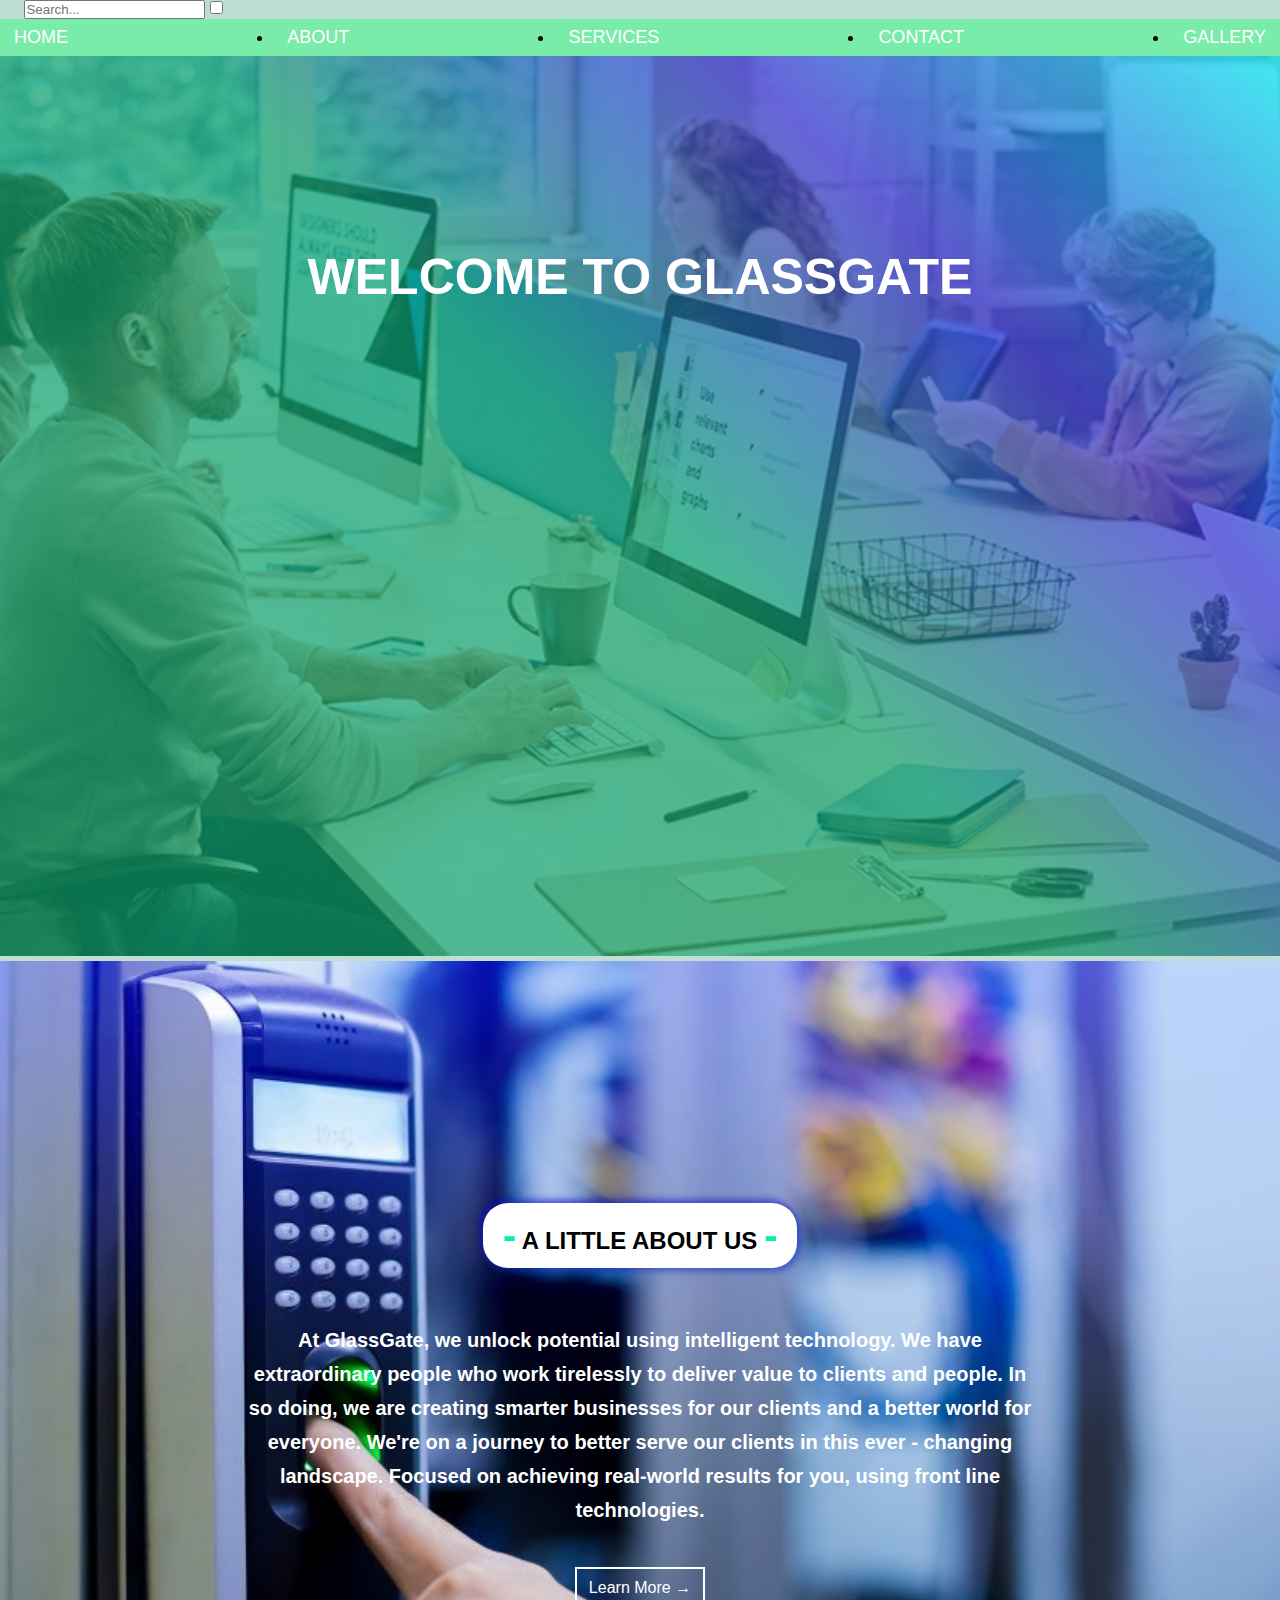
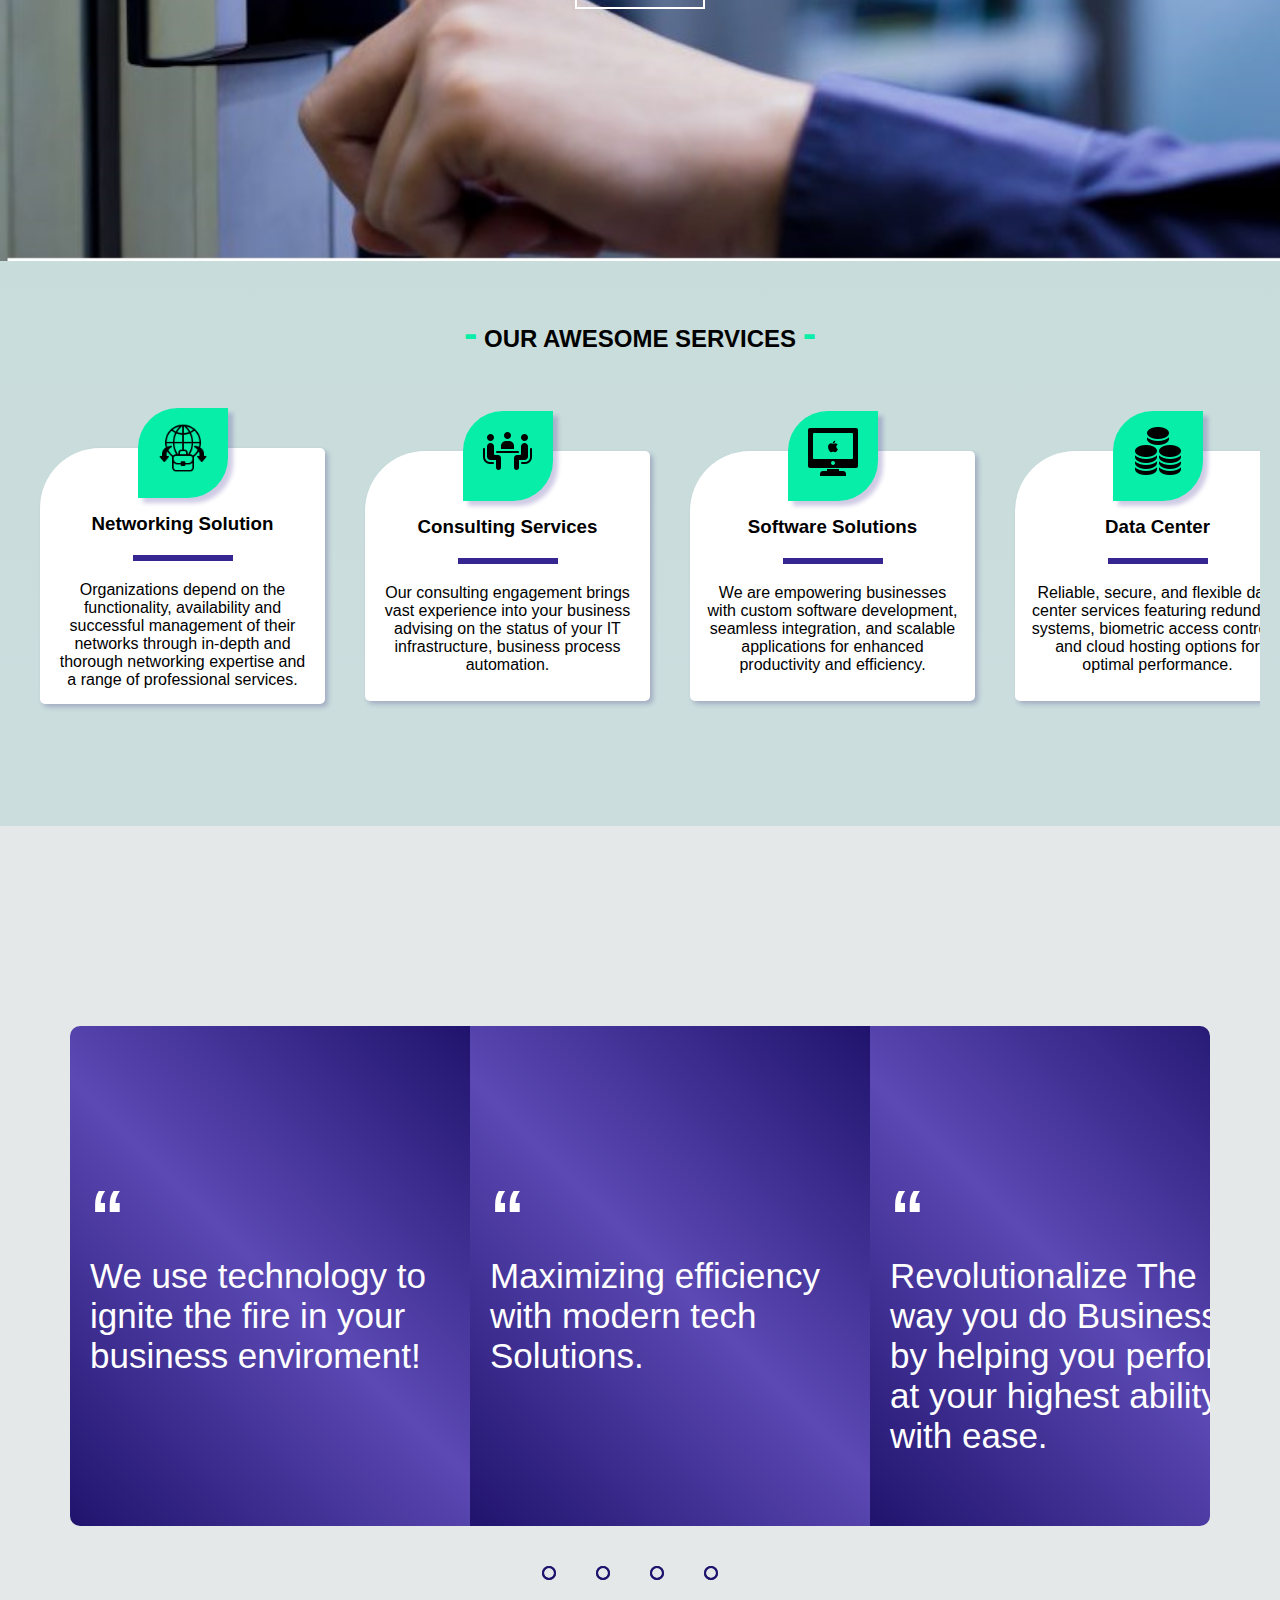
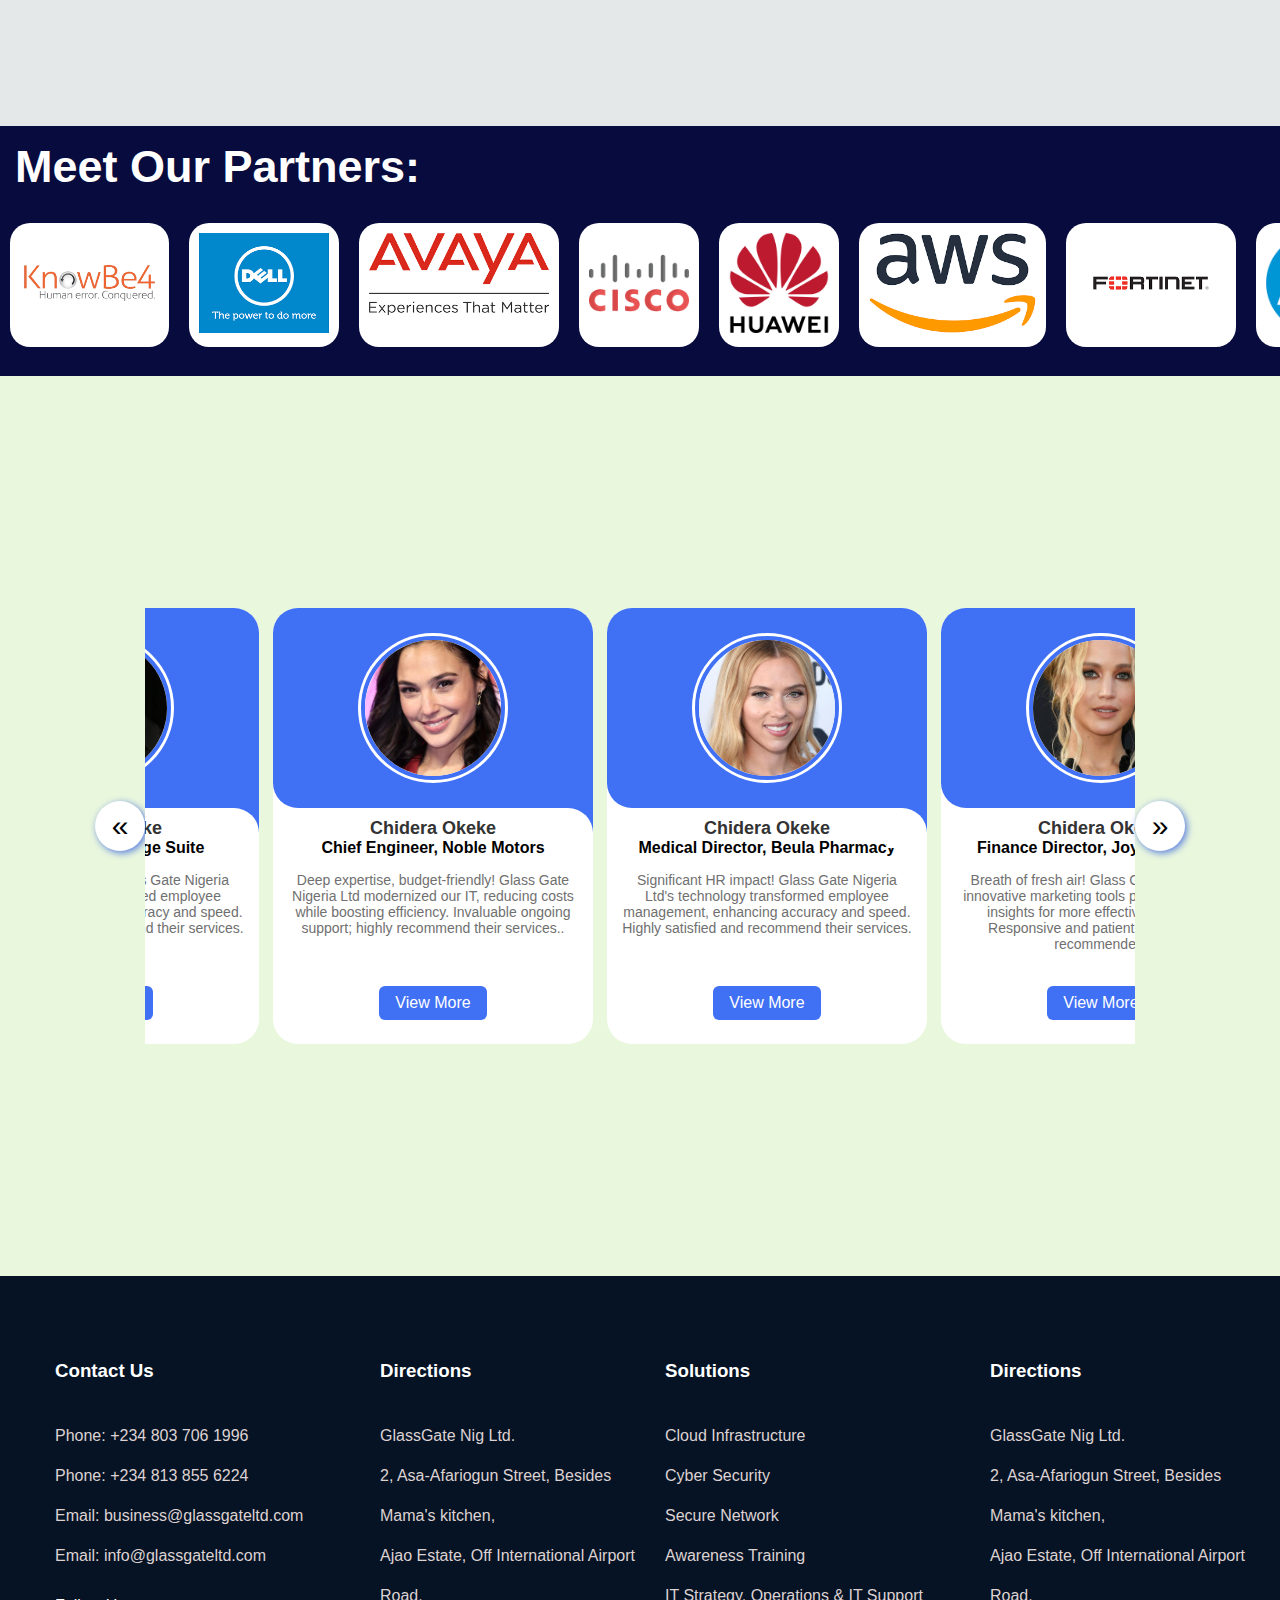
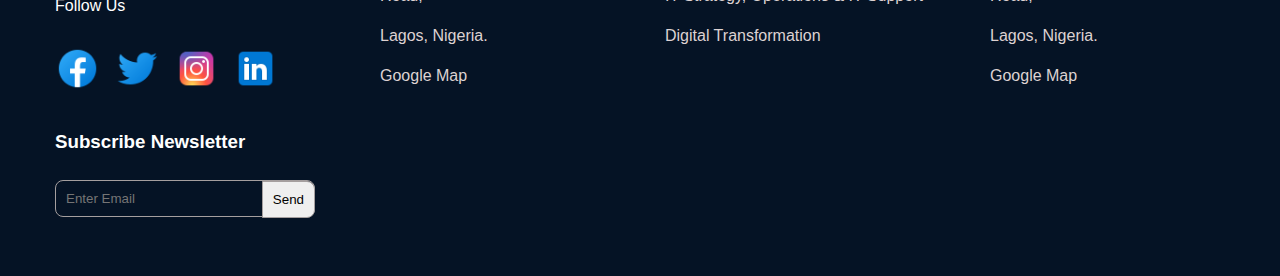
==== index.html @ 632ceea2 "Update index.html" ====
<!DOCTYPE html>
<html lang="en">
<head>
    <meta charset="UTF-8">
    <meta http-equiv="X-UA-Compatible" content="IE=edge">
    <meta name="viewport" content="width=device-width, initial-scale=1.0">
    <link rel="stylesheet" href="glassgate.css">
    <script src="glassgate.js" defer></script>
    <title>GlassGateGH</title>
</head>
<body>
  <header>
    <nav class="top-nav">
              
      <img class="logo" src="images/Glass Gate Logo 3.png" alt="">        
      <input type="text" placeholder="Search..." class="search-box" name="Search">
      
      <input type="checkbox" id="menu-toggle">
      <label for="menu-toggle" class="menu-button-container">
        <div class="menu-button"></div>
      </label>
      <ul class="menu">
        <li class="link"><a href="#">HOME</a></li>
        <li class="link"><a href="#">ABOUT</a></li>
        <li class="link" class="nav-services">
          <a href="#">SERVICES</a>

          <ul class="dropdown">
            <li><a href="#">Data Center</a></li>
            <li><a href="#">Network Solution</a></li>
            <li><a href="#">Collaboration</a></li>
            <li><a href="#">Consulting Services</a></li>
            <li><a href="#">Professional Services</a></li>
            <li><a href="#">Software Solutions</a></li>
            <li><a href="#">Storage and Backups</a></li>
            <li><a href="#">Solar Energy</a></li>
            <li><a href="#">Surveillance Systems</a></li>
            <li><a href="#">Endpoints and Alternatives</a></li>
          </ul>

        </li>
        <li class="link"><a href="#">CONTACT</a></li>
        <li class="link"><a href="#">GALLERY</a></li>
      </ul>

    </nav>
  </header>
    <div class="container">
        <h1>WELCOME TO GLASSGATE</h1>
    </div>


    <!-- SECTION 2 -->

   <div class ="sect-2">
        <h2> <span class="hyphen">-</span> A LITTLE ABOUT US <span class="hyphen">-</span></h2>
        <h4 class="about-us">
            <div class="about-us-div">
                At GlassGate, we unlock potential using intelligent technology.
                We have extraordinary people who work tirelessly to deliver value to clients
                and people. In so doing, we are creating smarter businesses for our clients and a better world
                for everyone. We're on a journey to better serve our clients in this ever
                - changing landscape. Focused on achieving real-world results for you, using front line technologies.
            </div>
        </h4>

        <div class="learn-more">
            <a href="#">Learn More <span class="arrow">&#8594</span></a>
        </div>
    </div>
    
    <!-- SECTION 3 -->

    <div class="services">

            
        <h2><span class="hyphen">-</span> OUR AWESOME SERVICES <span class="hyphen">-</span></h2>

        <div class="services-container">

            <div class="services-list list1">
                
            <div class="icon-content">
                <img src="world-icon.png" class="icons">
            </div>

            <h3>Networking Solution</h3>
            <hr>
            <p>Organizations depend on the functionality, availability and successful 
                management of their networks through in-depth and thorough networking 
                expertise and a range of professional services.
            </p>

        </div>

    
        <div class="services-list list2">
    
            <div class="icon-content">
                <img src="consulting icon.png" class="icons">
            </div>

            <h3>Consulting Services</h3>
            <hr>
            <p>Our consulting engagement brings vast experience into your business 
              advising on the status of your IT infrastructure, business process automation.
            </p>
    
        </div>
        
        <div class="services-list list3">
        
            <div class="icon-content">
                <img src="software icon.png" class="icons">
            </div>

            <h3>Software Solutions</h3>
            <hr>
            <p>We are empowering businesses with custom software development, seamless integration, 
                and scalable applications for enhanced productivity and efficiency.
            </p>

        </div>

        <div class="services-list list4">
            
            <div class="icon-content">
                <img src="data center icon.png" class="icons">
            </div>

            <h3>Data Center</h3>
            <hr>
            <p>Reliable, secure, and flexible data center services featuring redundant systems,
               biometric access controls, and cloud hosting options for optimal performance.
            </p>

        </div>

        <div class="services-list list5">
           
            <div class="icon-content">
                <img src="cloud icon.png" class="icons">
            </div>

            <h3>Surveillance Systems</h3>
            <hr>
            <p>We provide advanced surveillance solutions with AI-powered analytics,
               HD cameras, and mobile integration, ensuring real-time monitoring and protection for your premises.
            </p>
            

        </div>
      
          <div class="services-list list6">
            <div class="icon-content">
              <img src="suitcase.svg" class="icons">
            </div>
            <h3>Professional Services</h3>
            <hr>
            <p>Our professional services offers your business technical 
              skills to implement or support a solution at any stage of deployment, adopting
               ITIL and Cisco Lifecycle approach right from inception to post-delivery activities,
                to post implementation support services.
            </p>
          </div>
      
          <div class="services-list list7">
            <div class="icon-content">
              <img src="collaboration" class="icons">
            </div>
            <h3>Collaboration</h3>
            <hr>
            <p>We are aware of the need for organization to protect CIA (Confidentiality, 
              Integrity and Availability) of data in motion and we help organizations 
              create roadmaps and necessary controls which help to mitigate the risk that may exist.
            </p>
          </div>

        </div>

        
    </div>   


        <!-- -- Section 4 -->

        <div class="slider-area">

            <div class="slider">
                <div class="slides">

                    <input type="radio" name="radio-btn" id="radio1">
                    <input type="radio" name="radio-btn" id="radio2">
                    <input type="radio" name="radio-btn" id="radio3">
                    <input type="radio" name="radio-btn" id="radio4">


                    <div class="slide first">
                        <div class="slide-text">
                            <h1>&#8220 </h1>   
                            <p>We use technology to ignite the fire in your business enviroment!</p> 
                        </div>
                        <img src="ict1.jpg" alt="" class="sect4-img">
                    </div>
                    
                    <div class="slide">
                        <div class="slide-text">
                            <h1>&#8220</h1>
                            <p>Maximizing efficiency with modern tech Solutions.</p>
                        </div>
                        <img src="ict2.jpg" alt="" class="sect4-img">
                    </div>
                    
                    <div class="slide">
                        <div class="slide-text">
                            <h1>&#8220</h1>
                            <p>Revolutionalize The way you do Business by helping you perform at your highest ability with ease.</p> 
                        </div>
                        <img src="ict3.jpg" alt="" class="sect4-img">
                    </div>

                    <div class="slide">
                        <div class="slide-text">
                            <h1>&#8220</h1>
                            <p> Experience the tranformative power of ICT.</p>
                        </div>
                        <img src="ict4.jpg" alt="" class="sect4-img">
                    </div>


                    <div class="navigation-auto">
                        <div class="auto-btn1"></div> 
                        <div class="auto-btn2"></div>
                        <div class="auto-btn3"></div>
                        <div class="auto-btn4"></div>
                    </div>
                </div>
                <div class="navigation-manual">
                    <label for="radio1" class="manual-btn"></label>
                    <label for="radio2" class="manual-btn"></label>
                    <label for="radio3" class="manual-btn"></label>
                    <label for="radio4" class="manual-btn"></label>
                </div>
            </div>
        </div>


    
  <!-------- Partner Carousel --------->

    <div class="partner-carousel-container">
      <div class="partner-carousel-name">
        <h2>Meet Our Partners:</h2>
      </div>
      <div class="partner-carousel">
        <div class="partner-logo">
          <img src="knowbe4.png" alt="KnowBe4">
        </div> 
  
        <div class="partner-logo">
          <img src="dell.png" alt="dell">
        </div>
        
        <div class="partner-logo">
          <img src="avaya.png" alt="avaya">
        </div>
  
        <div class="partner-logo">
          <img src="cisco.png" alt="Cisco">
        </div>
  
        <div class="partner-logo">
          <img src="huawei.png" alt="huawei">
        </div>
  
        <div class="partner-logo">
          <img src="aws.png" alt="dell">
        </div>
  
        <div class="partner-logo">
          <img src="fortinet.png" alt="fortinet">
        </div>
  
        <div class="partner-logo">
          <img src="hp.png" alt="hp">
        </div>
  
        <div class="partner-logo">
          <img src="indeed.png" alt="indeed">
        </div>
  
        <div class="partner-logo">
          <img src="microsoft.png" alt="microsoft">
        </div>
  
        <div class="partner-logo">
          <img src="netapp.png" alt="netapp">
        </div>
  
        <div class="partner-logo">
          <img src="ubiquiti.png" alt="ubiquiti">
        </div>
  
        <div class="partner-logo">
          <img src="sophos.jpg" alt="sophos">
        </div>
  
        <div class="partner-logo">
          <img src="solarwind.png" alt="solarwind">
        </div>
  
        <div class="partner-logo">
          <img src="paloalto.png" alt="paloalto">
        </div>
  
        <div class="partner-logo">
          <img src="microsoft.png" alt="Cisco">
        </div>
  
  
  
        <!-- Add more logo divs for other companies -->
      </div>
  
    </div>



        <!-- section 5 -->
        <div class="testimonial">
            <button id="left" class="slide-btn">&#171</button>
            <div class="carousel">

                <div class="card">
                    <div class="image-content">
                        <span class="overlay"></span>

                        <div class="card-image">
                            <img src="card-img1.jpg" alt="" class="card-img" draggable="false">
                        </div>
                    </div>

                    <div class="card-content">
                        <h2 class="name">Chidera Okeke</h2>
                        <h4>Medical Director, Beula Pharmacy</h4>            
                        <p class="description">Significant HR impact! Glass Gate Nigeria Ltd's 
                            technology transformed employee management, 
                            enhancing accuracy and speed. Highly satisfied and recommend their services. </p>

                        <button class="button">View More</button>
                    </div>

                </div>

                <div class="card">
                    <div class="image-content">
                        <span class="overlay"></span>

                        <div class="card-image">
                            <img src="card-img2.jpg" alt="" class="card-img" draggable="false">
                        </div>
                    </div>

                    <div class="card-content">
                        <h2 class="name">Chidera Okeke</h2>
                        <h4>Finance Director, Joyce Telecom</h4>
                        <p class="description"> Breath of fresh air! Glass Gate Nigeria Ltd innovative 
                        marketing tools provided valuable insights for more effective strategies.
                        Responsive and patient team; highly recommended.</p>

                        <button class="button">View More</button>
                    </div>

                </div>

                <div class="card">
                    <div class="image-content">
                        <span class="overlay"></span>

                        <div class="card-image">
                            <img src="card-img4.jpg" alt="" class="card-img" draggable="false">
                        </div>
                    </div>

                    <div class="card-content">
                        <h2 class="name">Chidera Okeke</h2>
                        <h4>Head of IT, ERM Enterprices</h4>
                        <p class="description">"Outstanding ICT Solutions Company! They delivered a seamless,
                        efficient solution that boosted our productivity significantly.
                        Highly recommend their top-notch services.". </p>

                        <button class="button">View More</button>
                    </div>

                </div>

                <div class="card">
                    <div class="image-content">
                        <span class="overlay"></span>

                        <div class="card-image">
                            <img src="card-img5.jpg" alt="" class="card-img" draggable="false">
                        </div>
                    </div>

                    <div class="card-content">
                        <h2 class="name">Chidera Okeke</h2>
                        <h4>CEO, Orlando Estates Ltd</h4>
                        <p class="description">
                            Game-changer! Glass Gate Nigeria Ltd tailored IT solutions enhanced
                            collaboration and performance. Satisfied and gladly endorse their expert services </p>

                        <button class="button">View More</button>
                    </div>

                </div>

                <div class="card">
                    <div class="image-content">
                        <span class="overlay"></span>

                        <div class="card-image">
                            <img src="card-img3.jpg" alt="" class="card-img" draggable="false">
                        </div>
                    </div>

                    <div class="card-content">
                        <h2 class="name">Chidera Okeke</h2>
                        <h4>IT Manager, Eat 'n' Go Foods</h4>
                        <p class="description">Invaluable partner! Glass Gate Nigeria Ltd's
                             proactive team delivered innovative, scalable solutions for seamless
                              operations and data security. Highly recommended for their expertise. </p>

                        <button class="button">View More</button>
                    </div>

                </div>
                <div class="card">
                    <div class="image-content">
                        <span class="overlay"></span>

                        <div class="card-image">
                            <img src="card-img5.jpg" alt="" class="card-img" draggable="false">
                        </div>
                    </div>

                    <div class="card-content">
                        <h2 class="name">Chidera Okeke</h2>
                        <h4>CEO, Ladipo Motors</h4>
                        <p class="description">Exceptional from start to finish! Glass Gate Nigeria Ltd's 
                            commitment resulted in streamlined processes, optimizing resources. 
                            Highly satisfied and endorse their service excellence.. </p>

                        <button class="button">View More</button>
                    </div>

                </div>
                <div class="card">
                    <div class="image-content">
                        <span class="overlay"></span>

                        <div class="card-image">
                            <img src="card-img6.jpg" alt="" class="card-img" draggable="false">
                        </div>
                    </div>

                    <div class="card-content">
                        <h2 class="name">Chidera Okeke</h2>
                        <h4>HR, Gasglow Heritage Suite</h4>
                        <p class="description">Significant HR impact! Glass Gate Nigeria Ltd's 
                            technology transformed employee management, 
                            enhancing accuracy and speed. Highly satisfied and recommend their services. </p>

                        <button class="button">View More</button>
                    </div>

                </div>

                <div class="card">
                    <div class="image-content">
                        <span class="overlay"></span>

                        <div class="card-image">
                            <img src="card-img7.jpg" alt="" class="card-img" draggable="false">
                        </div>
                    </div>

                    <div class="card-content">
                        <h2 class="name">Chidera Okeke</h2>
                        <h4>Chief Engineer, Noble Motors</h4>
                        <p class="description">Deep expertise, budget-friendly! Glass Gate Nigeria Ltd 
                            modernized our IT, reducing costs while boosting efficiency.
                             Invaluable ongoing support; highly recommend their services.. </p>

                        <button class="button">View More</button>
                    </div>

                </div>
            </div>
            <button id="right" class="slide-btn">&#187</button>
        </div>  

    </div>

    <div class="footer">

        <div class="footer-items item-1">
            <h3>Contact Us</h3>
            <p>Phone: +234 803 706 1996</p>
            <p>Phone: +234 813 855 6224</p>
            <p>Email: business@glassgateltd.com</p>
            <p>Email: info@glassgateltd.com</p>

            <div class="follow-us">
                <p>Follow Us</p>
                <a href="#facebook"><img src="facebook icon.png" alt=""></a>
                <a href="#twitter"><img src="twitter icon.png" alt=""></a>
                <a href="#instagram"><img src="instagram icon.png" alt=""></a>
                <a href="#linkedin"><img src="linkedin icon.png" alt=""></a>
            </div>

            <div class="subscribe">
                <form action="">
                    <h3 class="newsletter">Subscribe Newsletter</h3>
                    <input type="email" name="Newsletter" placeholder="Enter Email">
                    <button>Send</button>
                </form>
            </div>

        </div>

        <div class="footer-items item-2">
            <h3>Directions</h3>
            <p>GlassGate Nig Ltd. <br> 2, Asa-Afariogun Street, Besides Mama's kitchen, <br>
                 Ajao Estate, Off International Airport Road, <br>
                 Lagos, Nigeria.</p>
            <a href="#">Google Map</a>
        </div>

        <div class="footer-items item-3">
            <h3>Solutions</h3>
            <a href="#">Cloud Infrastructure</a>
            <a href="#">Cyber Security</a>
            <a href="#">Secure Network</a>
            <a href="#">Awareness Training</a>
            <a href="#">IT Strategy, Operations & IT Support</a>
            <a href="#">Digital Transformation</a>

        </div>

        <div class="footer-items">
            <h3>Directions</h3>
            <p>GlassGate Nig Ltd. <br> 2, Asa-Afariogun Street, Besides Mama's kitchen, <br>
                 Ajao Estate, Off International Airport Road, <br>
                 Lagos, Nigeria.</p>
            <a href="#">Google Map</a>
        </div>

    </div>



    <script type="text/javascript">
        var counter = 1;
        setInterval(function(){
            document.getElementById('radio' + counter).checked = true;
            counter++;
            if(counter > 4){
                counter = 1;
            }
        }, 6000);

    </script>
    


</body>
</html>
---- glassgate.css ----
*{
    margin: 0;
    padding: 0;
    box-sizing: border-box;
}

body{
    font-family: cursive, sans-serif;
    background-image: linear-gradient(to top, rgb(220, 220, 236),#a1cfbeb3);
    background-repeat: no-repeat;
}

.logo{
    margin: 5px 10px;
    border-radius: 10px;
}

.menu{
    display: flex;
    justify-content:space-between;
    align-items: center;
    background-color: #7aeca9;
}

.menu .search-box{
    border: none;
    outline: none;
    padding: 8px 15px;
    border-radius: 10px;
    width: 370px;
    font-size: 16px;
}

.menu ul{
    display: flex;
    list-style: none;

}

.menu .nav-links li{
    margin: 5px;
}

.menu .nav-links .dropdown li{
    margin: 10px;
}

.menu li a{
    text-decoration: none;
    color: #fff;
    font-size: 18px;
    padding: 10px 0;
    position: relative;
}

.menu li a::after {
    content: '';
    width: 0;
    height: 3px;
    background: #f52c6c;
    position: absolute;
    left: 0;
    bottom: 0px;
    transition: 0.5s;
}

.nav-links li a:hover::after {
    width: 100%;
}

.menu li {
    padding: 8px 14px;
}

/* DROPDOWN MENU*/

.nav-services{
    position: relative;
}

.menu .dropdown {
    background-color: #07966b;
    padding: 2px 5px;
    width: 330px;
    position: absolute;
    display: none;
    border-radius: 6px;
    top: 43px;
    left: 2px;
}

.menu .nav-services:hover .dropdown {
    display: block;
}

.dropdown li{
    position: relative;
}

.menu .dropdown li a::after {
    content: '';
    width: 0;
    height: 3px;
    background: #f52c6c;
    position: absolute;
    left: 0;
    bottom: 0px;
    transition: 0.5s;
}

.dropdown li:hover > a::after {
    width: 100%;
}

@media screen and (max-width: 768px) {
    .menu {
        flex-direction: column;
        align-items: flex-start;
        padding: 10px 20px;
    }

    .menu .search-box {
        width: 100%;
        margin-top: 10px;
    }

    .menu ul {
        flex-direction: column;
        align-items: flex-start;
        margin-top: 10px;
    }

    .menu li {
        padding: 5px 0;
    }

    .menu .dropdown {
        top: 0;
        left: 100%;
        margin-top: 0; 
    }
}

.container{
    /* background-image: ; */
    background-image: linear-gradient(45deg,rgba(12,159,104, 0.7)50%,
                                        rgba(52, 52, 223, 0.7),
                                        rgba(0, 238, 255, 0.7)),
                                     url(ict-background.webp) ;
    background-repeat: no-repeat;
    background-size: cover;
    height: 100vh;
    display: flex;
    flex-direction: column;
    align-items: center;
    color: #fff;
    font-size: 25px;
    text-align: center;
    cursor:default;
    font-family: Georgia, Arial, Helvetica;
    margin-bottom: 5px;
}

.container h1{
    margin-top: 15%;
}

/* SECTION 2 */

.sect-2 {
    background-image: url(ict5.jpeg);
    background-repeat: no-repeat;
    background-size: cover;
    font-family: sans-serif;
    min-height: 100vh;
    display: flex;
    justify-content: center;
    flex-direction: column;
    align-items: center;
    color: #fff;
    opacity: 1;
}

.sect-2 .about-us-div {
    font-size: 20px;
    max-width: 850px;
    padding: 30px;
    text-align: center;
    line-height: 1.7em;
    background-color: transparent; 
}

.sect-2 h2 {
    margin: 0 0 25px;
    background: #fff;
    color: #000;
    padding: 10px 20px;
    border-radius: 25px;
    box-shadow: rgba(21, 59, 196, 0.5) 3px 3px 6px 1px,
                rgba(13, 10, 194, 0.5) -3px -3px 6px 1px;
}

.sect-2 .learn-more {
    margin: 10px;
    padding: 10px 12px;
    border: 2px solid #fff;
}

.sect-2 a {
    text-decoration: none;
    color: #fff;
}

.sect-2 .learn-more a .arrow {
    font-weight: 10px;
}

.hyphen {
    color: #06eea8;
    font-size: 40px;
}

@media (max-width: 768px) {
    /* Adjust the styles for smaller screens */
    .sect-2 .about-us-div {
        padding: 15px;
        font-size: 16px;
    }

    .sect-2 h2 {
        font-size: 24px;
        padding: 8px 16px;
    }
}


/* SECTION 3 */

.services {
    min-height: auto;
    font-family: sans-serif;
/*     background-color: #e4e8e9; */
    backround-color: #8a2be2 ;
    text-align: center;
    padding: 50px 20px;
  }
  
  .services h2 {
    margin-bottom: 20px;
  }
  
  .services-container {
    display: flex;
    justify-content: space-between;
    align-items: center;
    overflow-x: hidden;
    max-width: 1300px;
    margin: 0 auto;
    min-height: 400px;
  }
  
  .services-list {
    margin: 50px 20px;
    padding: 15px;
    min-width: 285px;
    min-height: 250px;
    background: #fff;
    box-shadow: rgba(32, 19, 109, 0.24) 3px 3px 5px;
    border-radius: 60px 5px 5px;
    cursor: pointer;
    position: relative;
    transition: 0.8s;
    display: flex;
    flex-direction: column;
    align-items: center;
    text-align: center;
  }
  
  .services-list h3 {
    margin: 50px 0 20px;
  }
  
  .services-list hr {
    margin: 0 0 20px;
    width: 100px;
    border: 3px solid #362692;
  }
  
  .services-list .icons {
    color: #000;
    width: 50px;
  }
  
  .services-list:hover {
    transform: scale(1.1);
    z-index: 1;
    background: linear-gradient(
      45deg,
      rgba(12, 159, 104, 0.7) 40%,
      rgba(52, 52, 223, 0.7),
      rgba(90, 243, 192, 0.925)
    );
    color: #fff;
  }
  
  .services-list .icon-content {
    background-color: #06eea8;
    padding: 15px;
    box-shadow: rgba(54, 38, 146, 0.24) 5px 5px 4px;
    border-radius: 40px 0;
    min-width: 90px;
    min-height: 90px;
    position: absolute;
    top: -40px;
    left: 50%;
    transform: translateX(-50%);
  }
  
  @media (max-width: 1200px) {
    .services-container {
      justify-content: flex-start;
      overflow-x: hidden;
    }
  
    .services-list {
      flex: 0 0 calc(33.33% - 20px);
      max-width: calc(33.33% - 20px);
    }
  }
  
  @media (max-width: 768px) {
    .services-container {
      justify-content: flex-start;
      overflow-x: hidden;
    }
  
    .services-list {
      flex: 0 0 calc(50% - 20px);
      max-width: calc(50% - 20px);
    }
  }
  
  @media (max-width: 480px) {
  .services-container {
    flex-wrap: wrap;
    justify-content: center;
    padding-top: 20px;
  }

  .services-list {
    flex: 0 0 100%;
    max-width: 100%;
    margin: 35px 10px;
  }

  .services-list:hover {
    transform: scale(1.0);
    z-index: 0;
    color: #fff;
  }
}
  



/* Section 4 */
.slider-area{
    height: 100vh;
    display: flex;
    align-items: center;
    justify-content: center;
/*     background-color: #b6e0c7; */
    background-color:#e4e8e9;
}

.slider{
    width: 1140px;
    height: 500px;
    border-radius: 10px;
    overflow: hidden;
    /* background: #4070F4; */
}

.slides{
    width: 500px;
    height: 500px;
    display: flex;
}

.slides input{
    display: none;
}

.slide{
    transition: 2s;
    display: flex;
    font-family: 'Gill Sans', 'Gill Sans MT', Calibri, 'Trebuchet MS', sans-serif;
}

.slide-text{
    /* background: #f8a960; */
    background: linear-gradient(45deg, #20136d, #5c49b4, #20136d );
    width: 400px;
    font-size: 35px;
    padding: 150px 20px;
    color: #fff;
}

.testimonial .slide .sect4-img{
    display: none;
    width: 800px;
    height: 500px;
}

.slide .sect4-copy{
    display: none;
}



.navigation-manual{
    position: absolute;
    width: 800px;
    margin-top: 40px;
    right: 250px;
    display: flex;
    justify-content: center;
}

.manual-btn{
    border: 2px solid #20136d;
    padding: 5px;
    border-radius: 10px;
    cursor: pointer;
    transition: 1s;
}

.manual-btn:not(:last-child){
    margin-right: 40px;
}

.manual-btn:hover{
    background-color:#20136d;
}

#radio1:checked ~ .first{
    margin-left: 0;
}

#radio2:checked ~ .first{
    margin-left: -230%;
}

#radio3:checked ~ .first{
    margin-left: -460%;
}

#radio4:checked ~ .first{
    margin-left: -690%;
}

.navigation-auto{
    position: absolute;
    display: flex;
    width: 800px;
    justify-content: center;
    margin-top: 540px;
    right: 250px;
}

.navigation-auto div{
    border: 2px solid #20136d;
    padding: 5px;
    border-radius: 10px;
    transition: 1s;
}

@media (max-width: 650px) {
    .slide{
        display: block;
    } 

    .slide-text{
        max-width: 500px;
        max-height: 350px;
        font-size: 25px;
        padding: 20px;
    }

    .slide .sect4-img{ 
        max-width: 400px;
        min-height: 500px;
    }

    .slider{
        max-width: 550px;
        min-height: 600px;
    }

    .manual-btn:not(:last-child){
        margin-right: 10px;
    }
    
    .manual-btn:hover{
        background-color:#20136d;
    }
    
    #radio1:checked ~ .first{
        margin-left: 0;
    }
    
    #radio2:checked ~ .first{
        margin-left: -80%;
    }
    
    #radio3:checked ~ .first{
        margin-left: -160%;
    }
    
    #radio4:checked ~ .first{
        margin-left: -240%;
    }
}

.navigation-auto div:not(:first-child){
    margin-left: 40px;
}

#radio1:checked ~ .navigation-auto .auto-btn1{
    background: #20136d;
}

#radio2:checked ~ .navigation-auto .auto-btn2{
    background: #20136d;
}

#radio3:checked ~ .navigation-auto .auto-btn3{
    background: #20136d;
}

#radio4:checked ~ .navigation-auto .auto-btn4{
    background: #20136d;
}


/* Partner Carousel */

.partner-carousel-container {
  overflow: hidden;
  min-height: 250px;
  max-width: 100vw;
  margin: 0 auto;
  background-color: #080b3d;
}

.partner-carousel-name{
  color: #fff;
  font-size: 30px;
  margin: 15px 15px 20px;
}

.partner-carousel {
  display: flex;
  justify-content: baseline;
  animation: slide 20s linear infinite;
}

.partner-logo {
  padding: 10px;
  margin: 10px;
  border-radius: 20px;
  background-color: #fff;
}

.partner-logo img {
  max-height: 100px; 
  max-width: 180px; 
}

@keyframes slide {
  0% {
    transform: translateX(0);
  }
  100% {
    transform: translateX(-100%);
  }
}

/* Media queries for responsiveness */
@media (max-width: 767px) {
  .partner-carousel-container{
    min-height: auto;
  }

  .partner-logo img {
    max-height: 70px; 
    max-width: 80px; 
  }

  .partner-logo {
    padding: px;
    margin: 5px;
    border-radius: 8px;
  }

  .partner-carousel {
    animation-duration: 10s; 
    margin-bottom: 10px;
  }

  .partner-carousel-name{
    font-size: 16px;
  }
}


/* Section 5 */

.testimonial{
    background-color: #e9f7dd;
    min-height: 100vh;
    display: flex;
    align-items: center;
    justify-content: center;
    /* padding: 0 35px; */
}

/* .carousel{
    max-width: 1022px;
    background-color: #fdc8eb;
    padding: 10px;
    display: flex;
    align-items: center;
    overflow-x: auto;
    scroll-snap-type: x mandatory;
    scroll-behavior: smooth;
    scrollbar-width: none;
} */

.testimonial .carousel{
    max-width: 990px;
    /* background-color: blueviolet; */
    display: grid;
    grid-auto-flow: column;
    grid-auto-columns: calc((100% / 3) - 12px);
    gap: 16px;
    overflow: hidden;
    overflow-x: auto;
    scroll-snap-type: x mandatory;
    scroll-behavior: smooth;
    scrollbar-width: none;
}

.carousel::-webkit-scrollbar{
    display: none;
}

.carousel .card{
    scroll-snap-align: start;
    min-height: 400px;
    min-width: 320px;
    border-radius: 25px;
    background-color: #fff;
    margin: 5px;
    cursor: pointer;
}

.carousel.dragging{
    scroll-snap-type: none;
    scroll-behavior: auto;
}

.carousel.dragging .card{
    cursor: grab;
    user-select: none;
}

.image-content, .card-content{
    display: flex;
    flex-direction: column;
    align-items: center;
    padding: 10px 14px;
}

.image-content{
    position: relative;
    row-gap: 5px;
    padding: 25px 0;
}

.overlay{
    position: absolute;
    left: 0;
    top: 0;
    height: 100%;
    width: 100%;
    background-color: #4070f4;
    border-radius: 25px 25px 0 25px;
}

.overlay::before,
.overlay::after{
    content: '';
    position: absolute;
    height: 40px;
    width: 40px;
    background-color: #4070F4;
    right: 0;
    bottom: -40px;
}

.overlay::after{
    border-radius: 0 25px 0 0;
    background-color: #fff;
}

.card-image{
    position: relative;
    height: 150px;
    width: 150px;
    border-radius: 50%;
    background: #fff;
    padding: 3px;
}

.card-image .card-img{
    height: 100%;
    width: 100%;
    object-fit: cover;
    border-radius: 50%;
    border: 4px solid #4070F4;
}

.card .name{
    font-size: 18px;
    font-weight: bold;
    color: #333;
}

.description{
    font-size: 14px;
    color: #707070;
    text-align: center;
    min-height: 100px;
    margin-top: 15px;
}

.button{
    border: none;
    font-size: 16px;
    color: #fff;
    padding: 8px 16px;
    background-color: #4070F4;
    border-radius: 6px;
    margin: 14px;
    cursor: pointer;
    transition: all 0.3s ease;
}

.button:hover{
    background-color: #0bfcb3;
}

.slide-btn{
    width: 50px;
    height: 50px;
    background: #fff;
    border-radius: 50%;
    border: none;
    font-size: 30px;
    box-shadow: 2px 2px 7px #577ce0;
    cursor: pointer;
}

@media (max-width: 900) {
    .testimonial .carousel {
        grid-auto-columns: calc((100% / 2) - 9px);
    }
}

@media (max-width: 600px) {

    .testimonial .carousel{
        grid-auto-columns: 100%;
        max-width: 350px;
    }

     .slide-btn{
        display: none;
    }
}

/* FOOTER SECTION */

.footer{
    padding: 50px 30px;
    max-width: 100vw;
    min-height: 600px;
    background-color: #051325;
    color:#ddd2d2;
    display: flex;
}

.footer-items{
    margin: 0 0 0 25px;
    line-height: 40px;
}

.item-1 {
   min-width: 300px; 
}

.footer-items h3{
    margin: 25px 0;
    color: #fff;
}

.footer-items a{
    color:#ddd2d2;
    /* color:#a59f9f; */
    text-decoration: none;
}

.item-3{
    display: flex;
    flex-direction: column;
    min-width: 300px;
}

.item-3 a:hover{
    /* color: #fff; */
    color: #08ffb5;
    transition: 0.3s ease-in-out;
}

.subscribe{
    position: relative;
}

.subscribe input{
    padding: 10px;
    border-radius: 8px;
    border: 1px solid #a59f9f;
    min-width: 260px;
    background: #051325;
    color: #fff;
    margin: 0;
    outline: none;
}

.subscribe button{
    padding: 10px;
    border-radius: 0 8px 8px 0;
    border: 1px solid #a59f9f;
    position: absolute;
    right: 40px;
    bottom: 0px;
}

.subscribe .newsletter{
    margin: 16px 0;
}

.follow-us{
    color: #fff;
    margin: 10px 0;
}

.follow-us p{
    margin-bottom: 20px;
}

.follow-us a{
    margin-right: 10px;
}

.follow-us a:hover{
    color: #fff;
    transition: 0.3s ease-in-out;
    opacity: 0.65;
}

.follow-us a img{
    max-width: 45px;
}

@media (max-width: 600px) {
    .footer{
        display: block;
    }
}







































/* RESPONSIVE NAVBAR MENU

input[type=checkbox] {
    display: none;
}

/* HAMBURGER MENU*/

/* .hamburger {
    display: none;
    font-size: 24px;
    user-select: none;
} */

/* .contain {
    display: flex;
    flex-direction: column;
    width: 50%;
}

.text {
    margin: 20px;
    padding: 10px;
    font-size: 35px;
} */

/* .container {
    display: flex;
    justify-content:flex-start;
} */

/* .container a{
    color: #0a0909;
    width: 250px;
    height: 60px;
    margin: 20px;
    padding: 10px;
    border: 1.5px solid #0a0909;
    border-radius: 20px;
}

.container a span {
    margin: 10px;
} */

.web-image{
    width: 100vw;
}

/* APPLYING MEDIA QUERIES */

/* @media (max-width: 768px) {
    .menu {
        display: none;
        position: absolute;
        background-color: teal;
        right: 0;
        left: 0;
        text-align: center;
        padding: 16px;
    }

    nav .logo {
        margin-bottom: 30px;
    }

    .menu li:hover {
        display: inline-block;
        background-color: #4c9e9e;
        transition: 0.3s ease;
    }

    .menu li + li {
        margin-top: 12px;
    }

    input[type=checkbox]:checked ~ .menu{
        display: block;
    } */

    /* .hamburger{
        display: block;
    }

    .dropdown{
        left: 50px;
        top: 30px;
        transform: translateX(35%);
    }

    .dropdown li:hover {
        background-color: #4c9e9e;
    }

    .text {
        font-size: 20px;
    }
    .contain{
        width: 100%;
    }

    .container{
        flex-wrap: wrap;
    }
} */
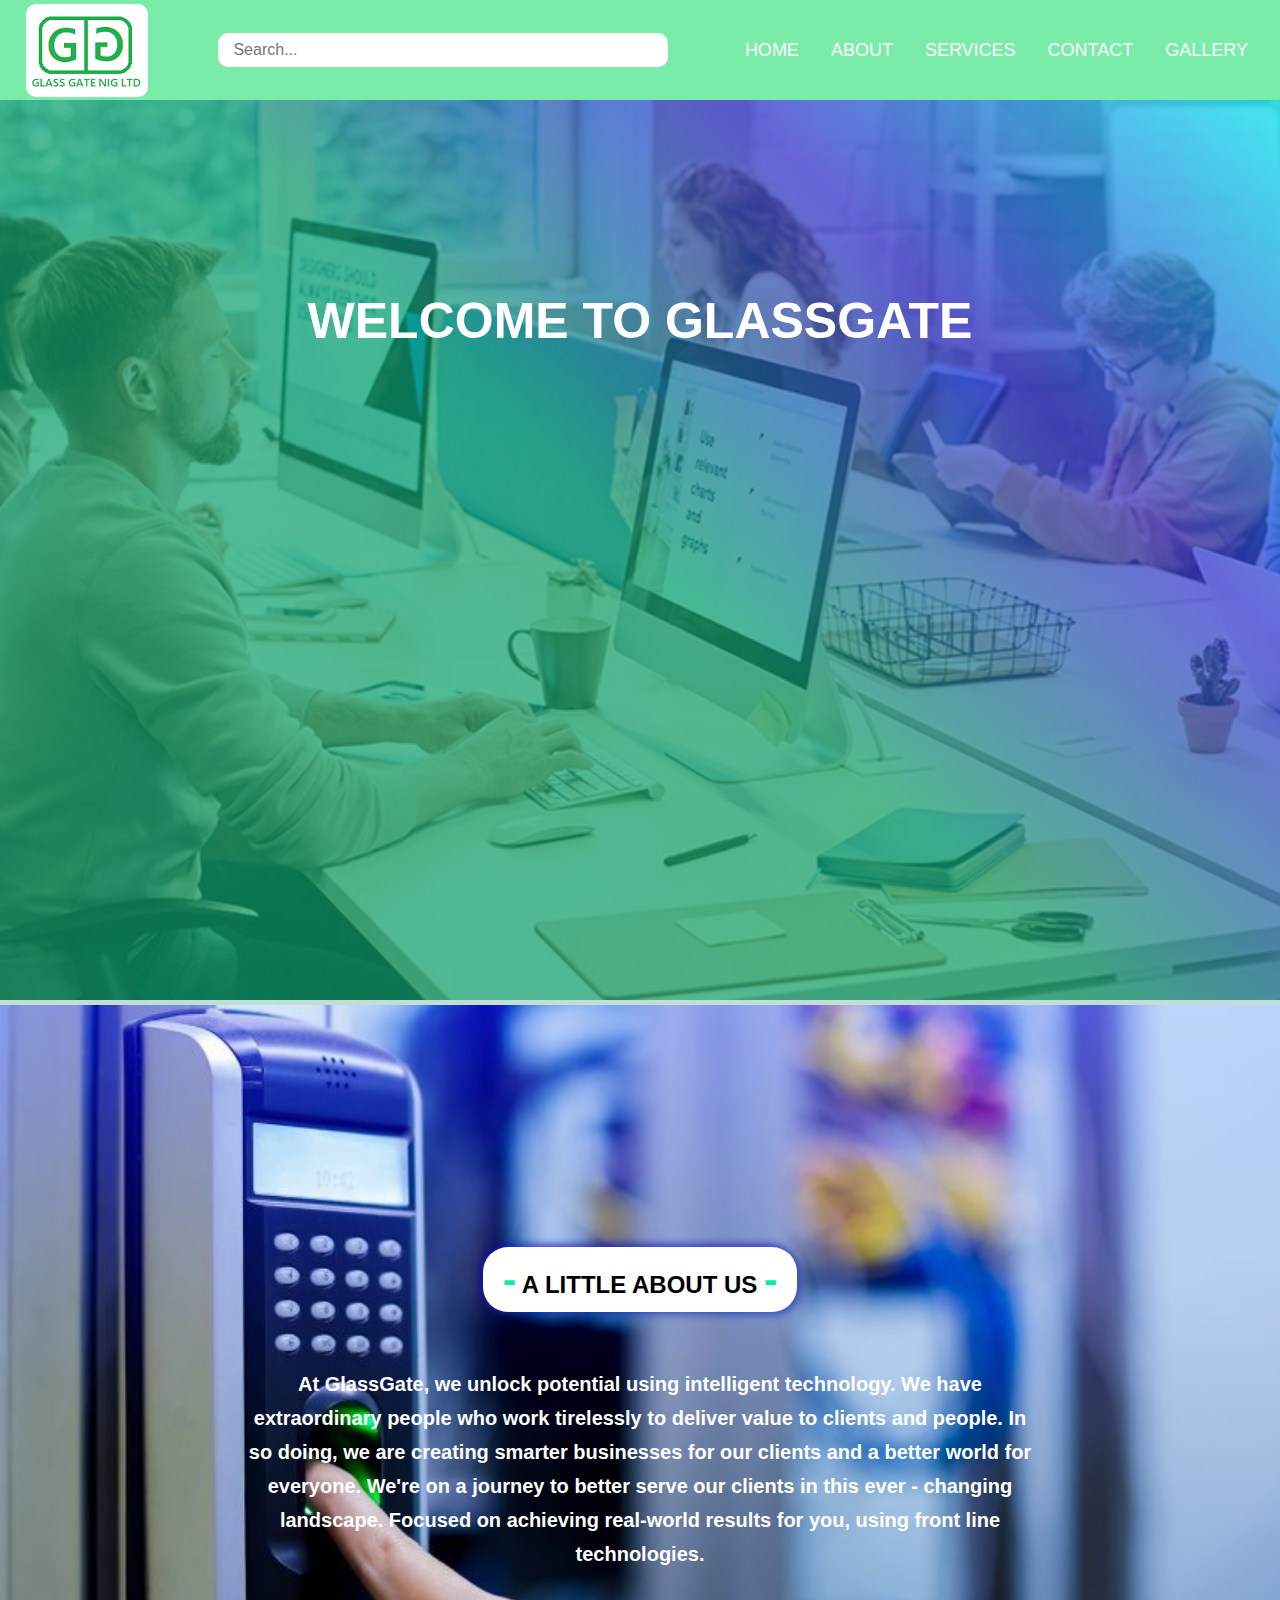
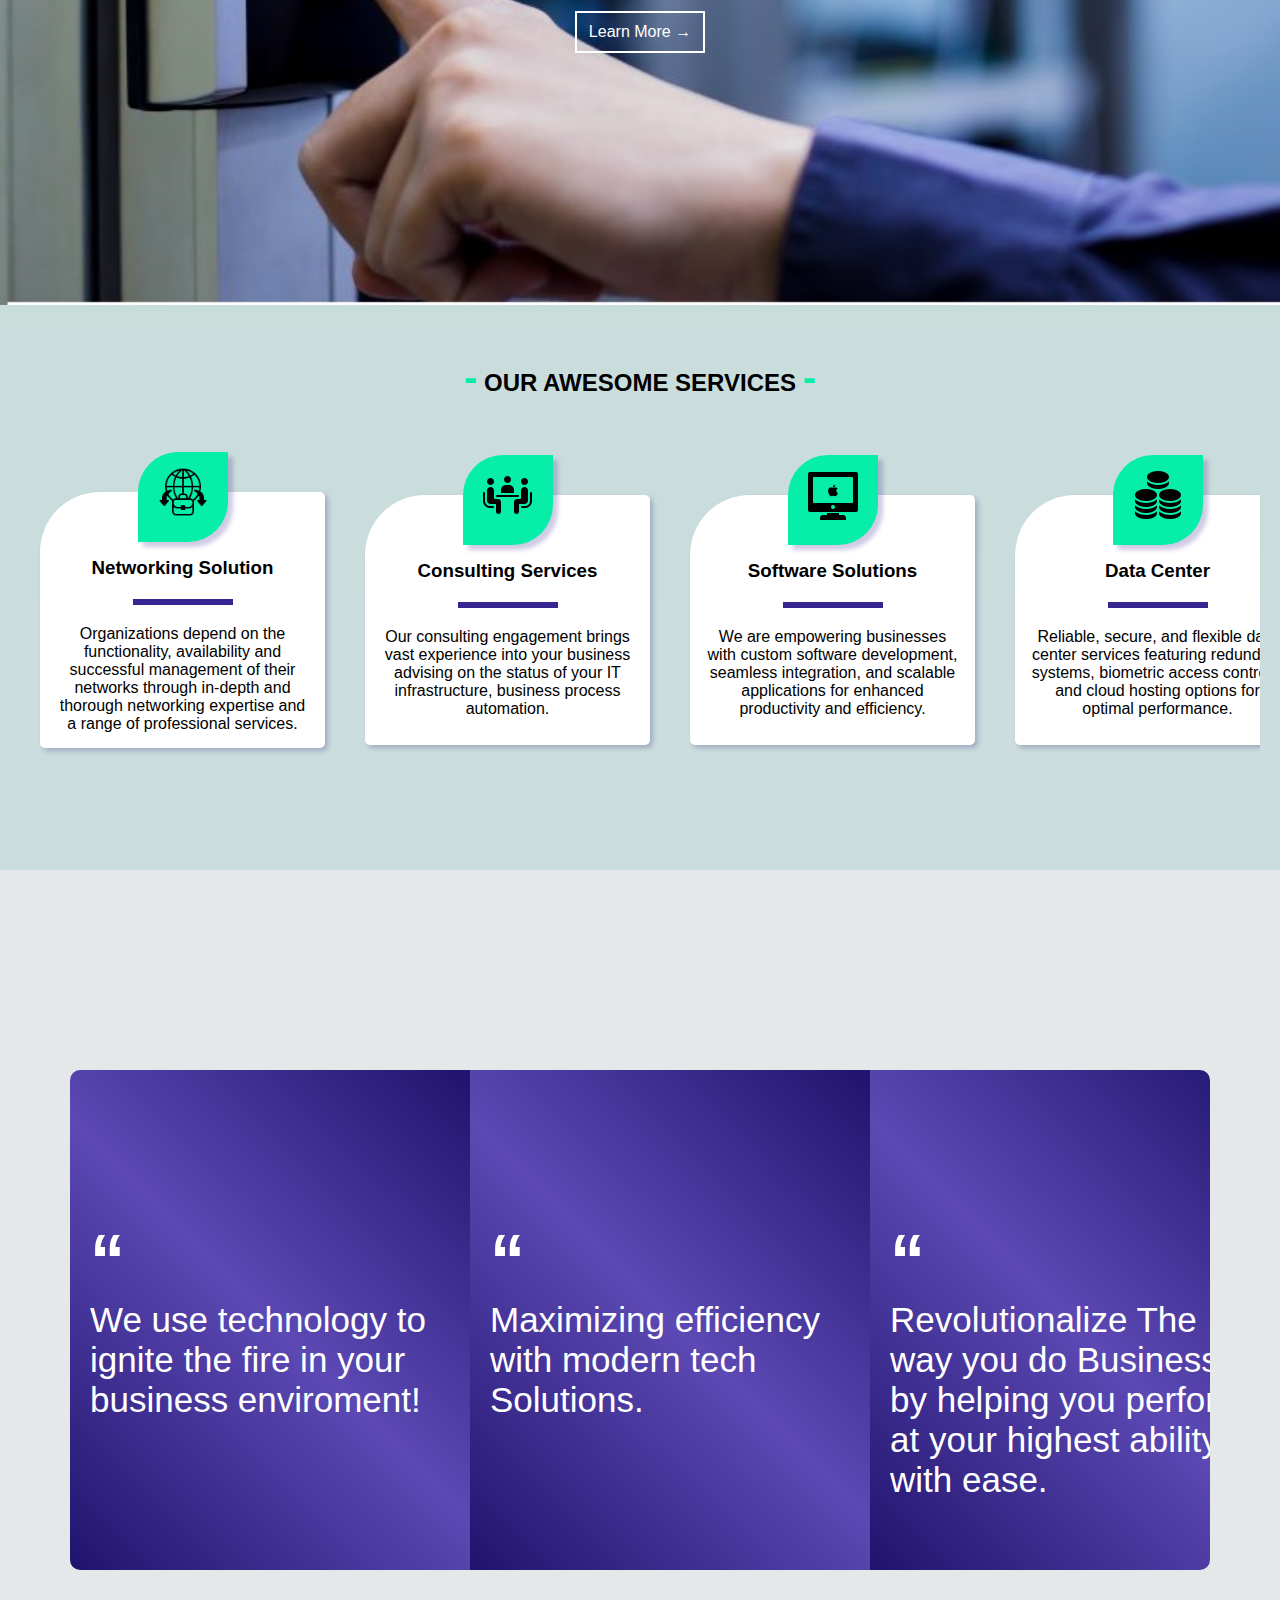
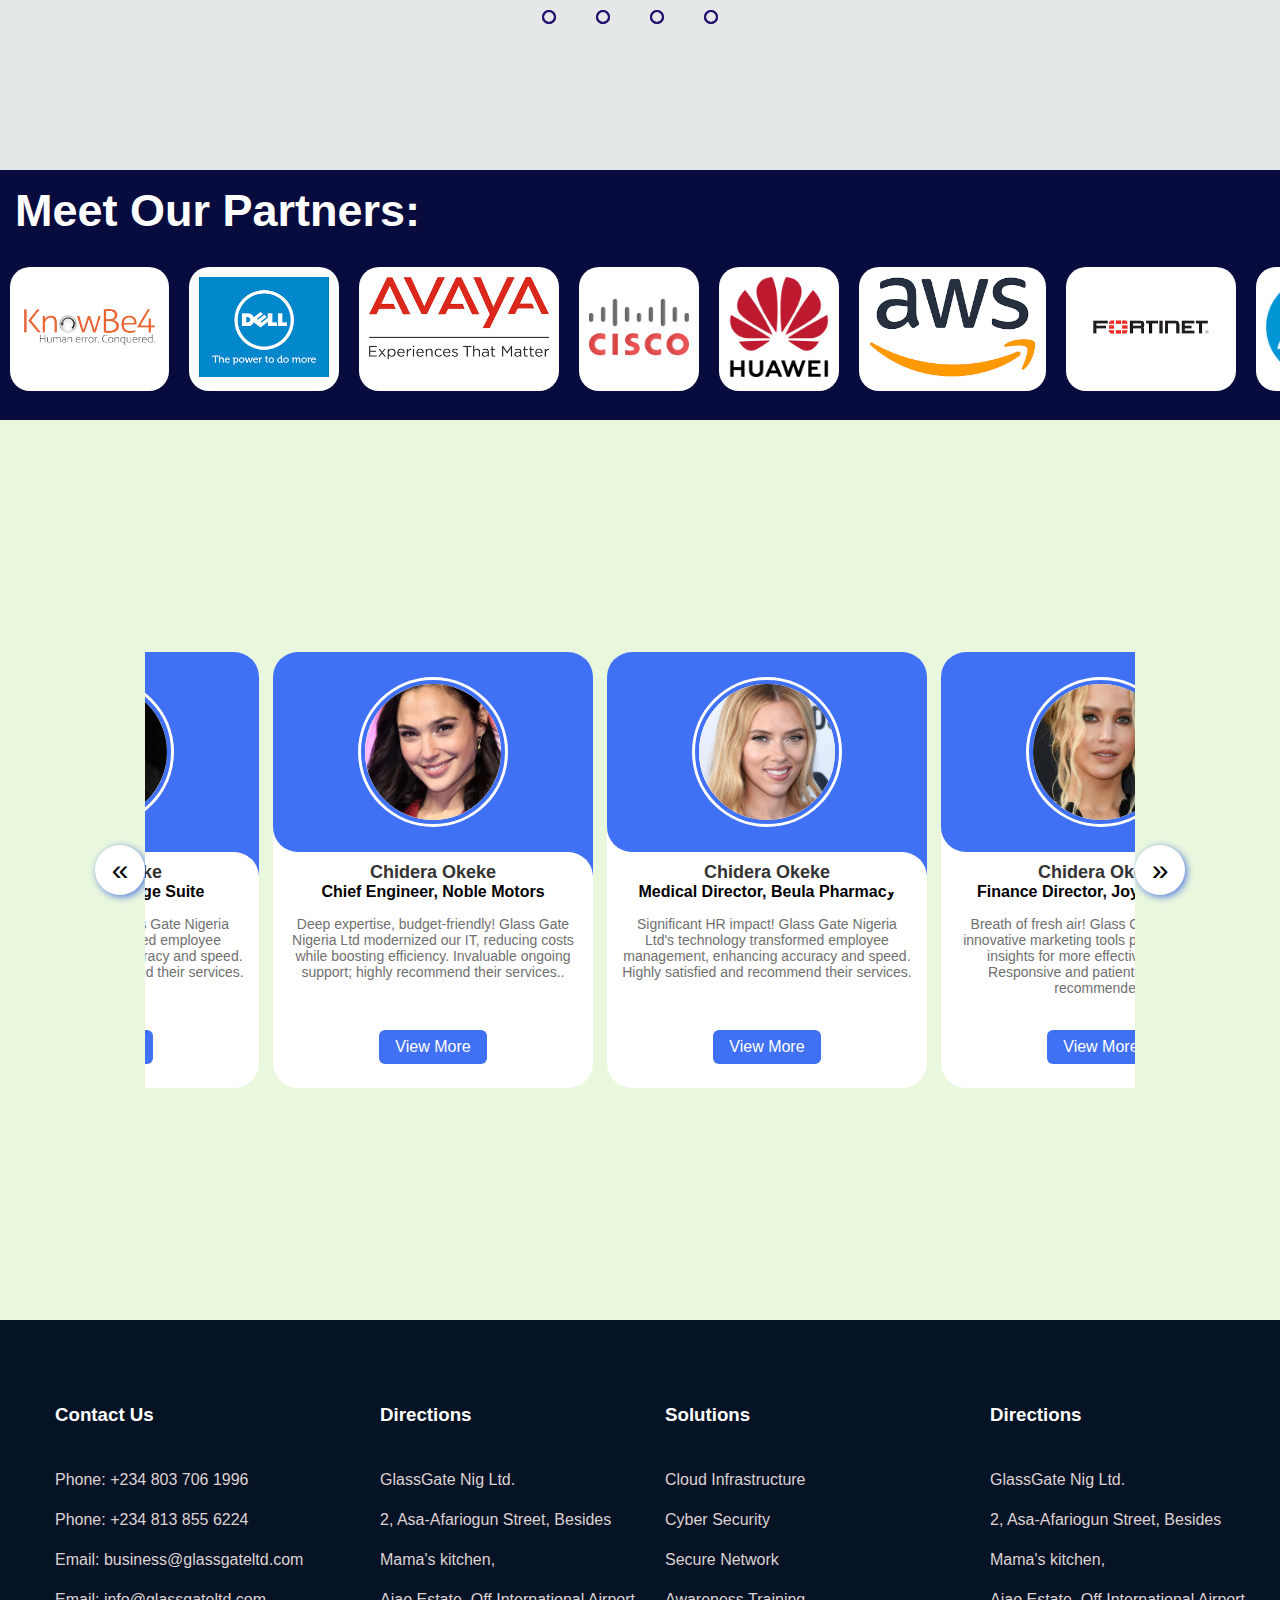
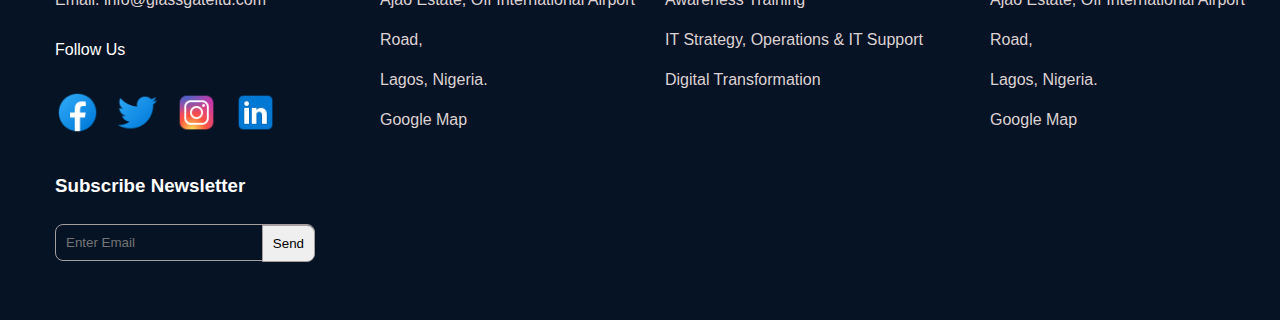
==== commit 492d9bf6: "Update index.html" ====
--- a/index.html
+++ b/index.html
@@ -12,7 +12,7 @@
   <header>
     <nav class="top-nav">
               
-      <img class="logo" src="images/Glass Gate Logo 3.png" alt="">        
+      <img class="logo" src="Glass Gate Logo 3.png" alt="">        
       <input type="text" placeholder="Search..." class="search-box" name="Search">
       
       <input type="checkbox" id="menu-toggle">
--- a/glassgate.css
+++ b/glassgate.css
@@ -1,145 +1,201 @@
-*{
-    margin: 0;
-    padding: 0;
-    box-sizing: border-box;
-}
-
-body{
-    font-family: cursive, sans-serif;
-    background-image: linear-gradient(to top, rgb(220, 220, 236),#a1cfbeb3);
-    background-repeat: no-repeat;
-}
-
-.logo{
-    margin: 5px 10px;
-    border-radius: 10px;
-}
-
-.menu{
-    display: flex;
-    justify-content:space-between;
-    align-items: center;
-    background-color: #7aeca9;
-}
-
-.menu .search-box{
-    border: none;
-    outline: none;
-    padding: 8px 15px;
-    border-radius: 10px;
-    width: 370px;
-    font-size: 16px;
-}
-
-.menu ul{
-    display: flex;
-    list-style: none;
-
-}
-
-.menu .nav-links li{
-    margin: 5px;
-}
-
-.menu .nav-links .dropdown li{
-    margin: 10px;
-}
-
-.menu li a{
+* {
+  margin: 0;
+  padding: 0;
+  box-sizing: border-box;
+}
+
+body {
+  font-family: cursive, sans-serif;
+  background-image: linear-gradient(to top, #dcdcec, #a1cfbeb3);
+  background-repeat: no-repeat;
+  overflow-x: hidden;
+}
+
+.logo {
+  margin: 5px 10px;
+  border-radius: 10px;
+}
+
+.top-nav .search-box {
+  border: none;
+  outline: none;
+  padding: 8px 15px;
+  border-radius: 10px;
+  min-width: 450px;
+  font-size: 16px;
+}
+
+.top-nav .menu .dropdown {
+  background-color: #07966b;
+  display: none;
+  padding: 2px 5px;
+  width: 280px;
+  position: absolute;
+  top: 80px;
+  right: 70px;
+  border-radius: 6px;
+} 
+
+.top-nav .menu :hover .dropdown{
+  display: block;
+}
+
+.menu .dropdown li{
+  padding: 10px;
+  list-style: none;
+}
+
+
+/* NEW CODE */
+
+.top-nav{
+  display: flex;
+  flex-direction: row;
+  align-items: center;
+  justify-content: space-between;
+  background-color: #00baf0;
+  background-color: #7aeca9;
+  /* background: linear-gradient(to left, #f46b45, #eea849); */
+
+/* W3C, IE 10+/ Edge, Firefox 16+, Chrome 26+, Opera 12+, Safari 7+ */
+  color: #fff;
+  height: 100px;
+  padding: 1em;
+}
+
+.top-nav .menu{
+  display: flex;
+  flex-direction: row;
+  list-style-type: none;
+  margin: 0;
+  padding: 0;
+}
+
+.top-nav li a:hover {
+  background-color: #338d72;
+  border-radius: 5px;
+}
+
+.top-nav .menu > li {
+  margin: 0 1rem;
+  overflow: hidden;
+}
+
+.top-nav .menu li a{
     text-decoration: none;
     color: #fff;
     font-size: 18px;
-    padding: 10px 0;
-    position: relative;
-}
-
-.menu li a::after {
-    content: '';
-    width: 0;
-    height: 3px;
-    background: #f52c6c;
-    position: absolute;
-    left: 0;
-    bottom: 0px;
-    transition: 0.5s;
-}
-
-.nav-links li a:hover::after {
-    width: 100%;
-}
-
-.menu li {
-    padding: 8px 14px;
-}
-
-/* DROPDOWN MENU*/
-
-.nav-services{
-    position: relative;
-}
-
-.menu .dropdown {
-    background-color: #07966b;
-    padding: 2px 5px;
-    width: 330px;
-    position: absolute;
-    display: none;
-    border-radius: 6px;
-    top: 43px;
-    left: 2px;
-}
-
-.menu .nav-services:hover .dropdown {
-    display: block;
-}
-
-.dropdown li{
-    position: relative;
-}
-
-.menu .dropdown li a::after {
-    content: '';
-    width: 0;
-    height: 3px;
-    background: #f52c6c;
-    position: absolute;
-    left: 0;
-    bottom: 0px;
-    transition: 0.5s;
-}
-
-.dropdown li:hover > a::after {
-    width: 100%;
-}
-
-@media screen and (max-width: 768px) {
-    .menu {
-        flex-direction: column;
-        align-items: flex-start;
-        padding: 10px 20px;
-    }
-
-    .menu .search-box {
-        width: 100%;
-        margin-top: 10px;
-    }
-
-    .menu ul {
-        flex-direction: column;
-        align-items: flex-start;
-        margin-top: 10px;
-    }
-
-    .menu li {
-        padding: 5px 0;
-    }
-
-    .menu .dropdown {
-        top: 0;
-        left: 100%;
-        margin-top: 0; 
-    }
-}
+}
+
+.menu-button-container{
+  display: none;
+  height: 30px;
+  width: 30px;
+  cursor: pointer;
+  flex-direction: column;
+  justify-content: center;
+  align-items:center;
+}
+
+#menu-toggle{
+  display: none;
+}
+
+.menu-button, .menu-button::before, .menu-button::after {
+  display: block;
+  background-color: #fff;
+  position: absolute;
+  height: 4px;
+  width: 30px;
+  transition: transform 400ms cubic-bezier(0.23, 1, 0.32, 1);
+  border-radius: 2px;
+}
+
+.menu-button::before{
+  content: "";
+  margin-top: -8px;
+}
+
+.menu-button::after {
+  content: "";
+  margin-top: 8px;
+}
+
+#menu-toggle:checked + .menu-button-container .menu-button::before{
+  margin-top: 0px;
+  transform: rotate(405deg);
+}
+
+#menu-toggle:checked + .menu-button-container .menu-button{
+  background: rgba(255, 255, 255, 0);
+}
+
+#menu-toggle:checked + .menu-button-container .menu-button::after{
+  margin-top: 0px;
+  transform: rotate(-405deg);
+}
+
+@media (max-width: 700px) {
+  .menu-button-container{
+      display: flex;
+      position: absolute;
+      right: 20px;
+  }
+
+.top-nav{
+  flex-direction: column;
+  height: auto;
+}
+
+.top-nav .search-box{
+  min-width: 100%;
+}
+
+.top-nav .menu{
+      position: absolute;
+      top: 0;
+      margin-top: 165px;
+      left: 0;
+      flex-direction: column;
+      width: 100%;
+      justify-content: center;
+      align-items: center;
+      background-color: #06eea8;
+}
+
+
+  .top-nav #menu-toggle ~ .menu .link {
+      height: 0;
+      margin: 0;
+      padding: 0;
+      border: 0;
+      transition: height 400ms cubic-bezier(0.23, 1, 0.320, 1);
+  }
+
+  .top-nav #menu-toggle:checked ~ .menu .link {
+      /* border-bottom: 1px solid #0663ee; */
+      height: 2.5em;
+      padding: 0.5em;
+      transition: height 400ms cubic-bezier(0.23, 1, 0.320, 1);
+  }
+
+  .top-nav .menu > li {
+      display: flex;
+      justify-content: center;
+      margin: 0;
+      padding: 0.5 0;
+      width: 100%;
+      color: white;
+      background-color: #7aeca9;
+  }
+
+  /* .top-nav .menu > li:not(:last-child){
+      border-bottom: 1px solid #dd0d0d;
+  } */
+}
+
+/* END NEW CODE */
+
 
 .container{
     /* background-image: ; */
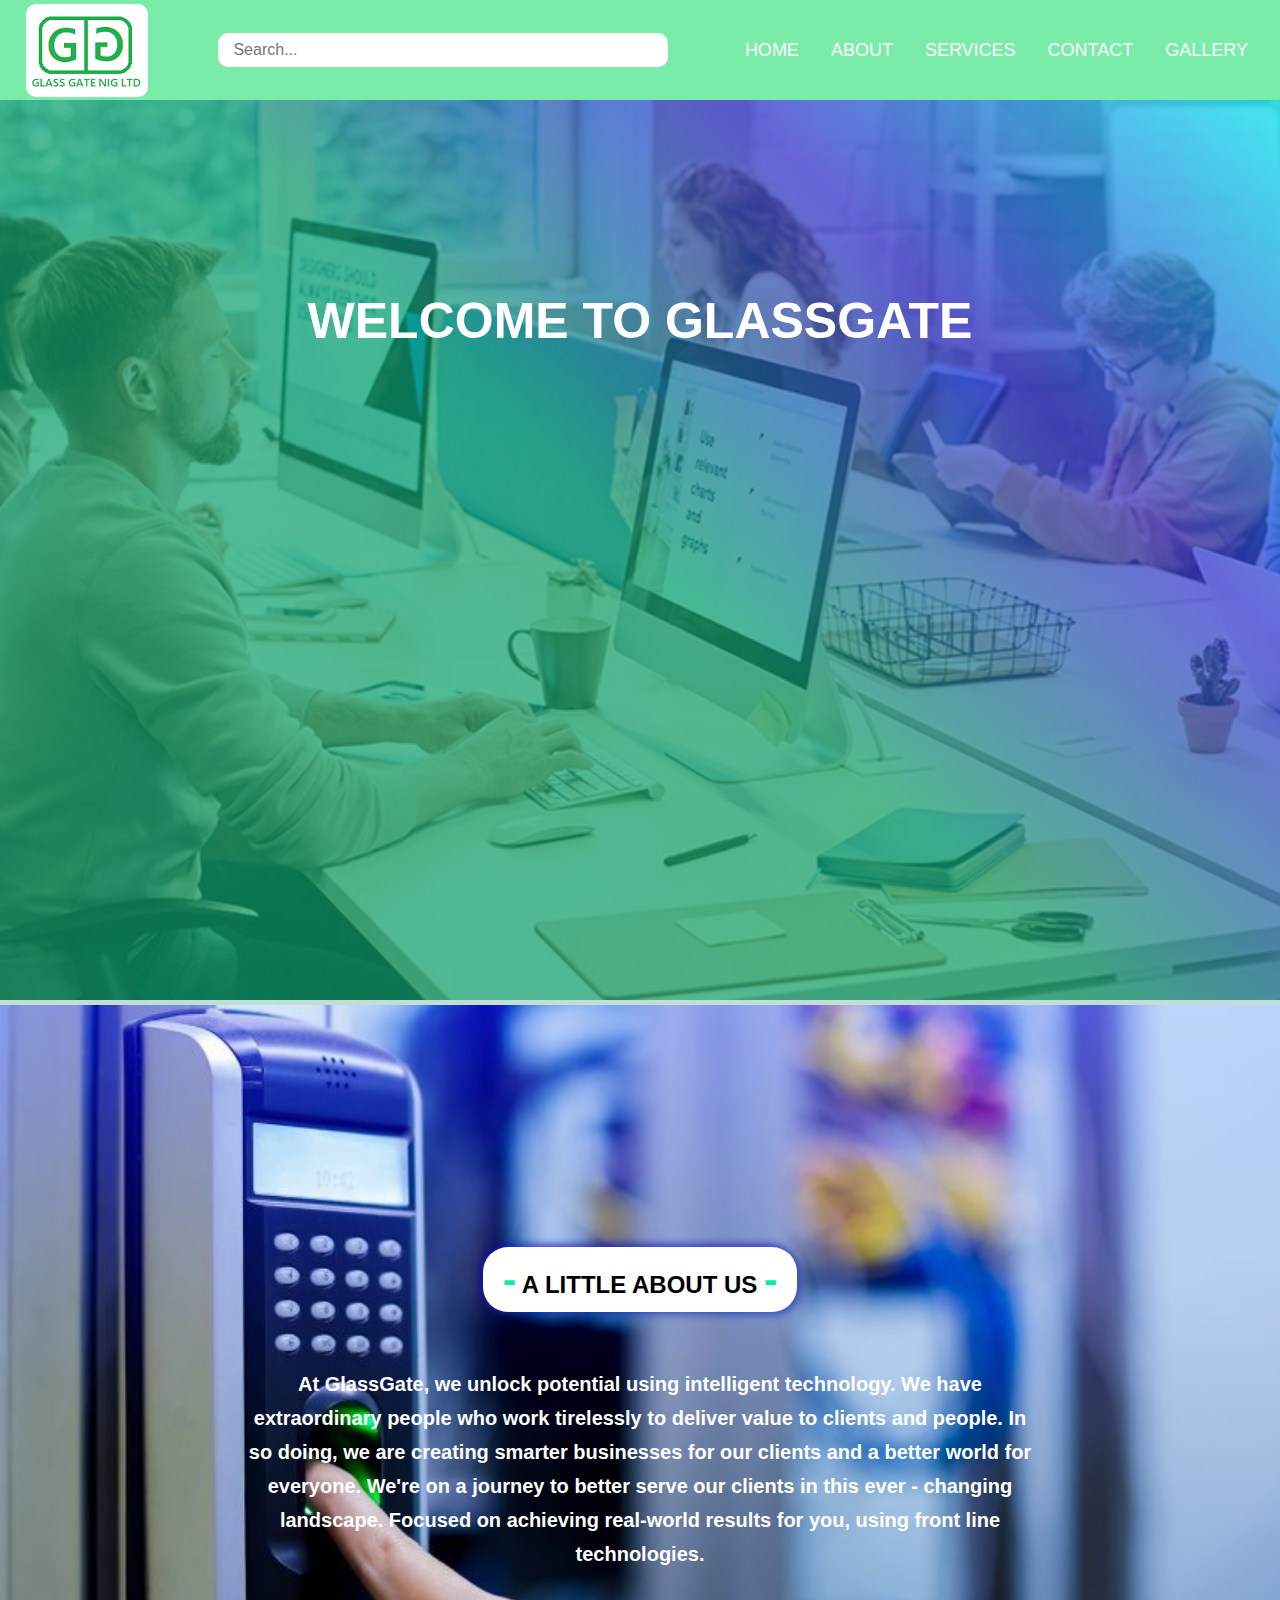
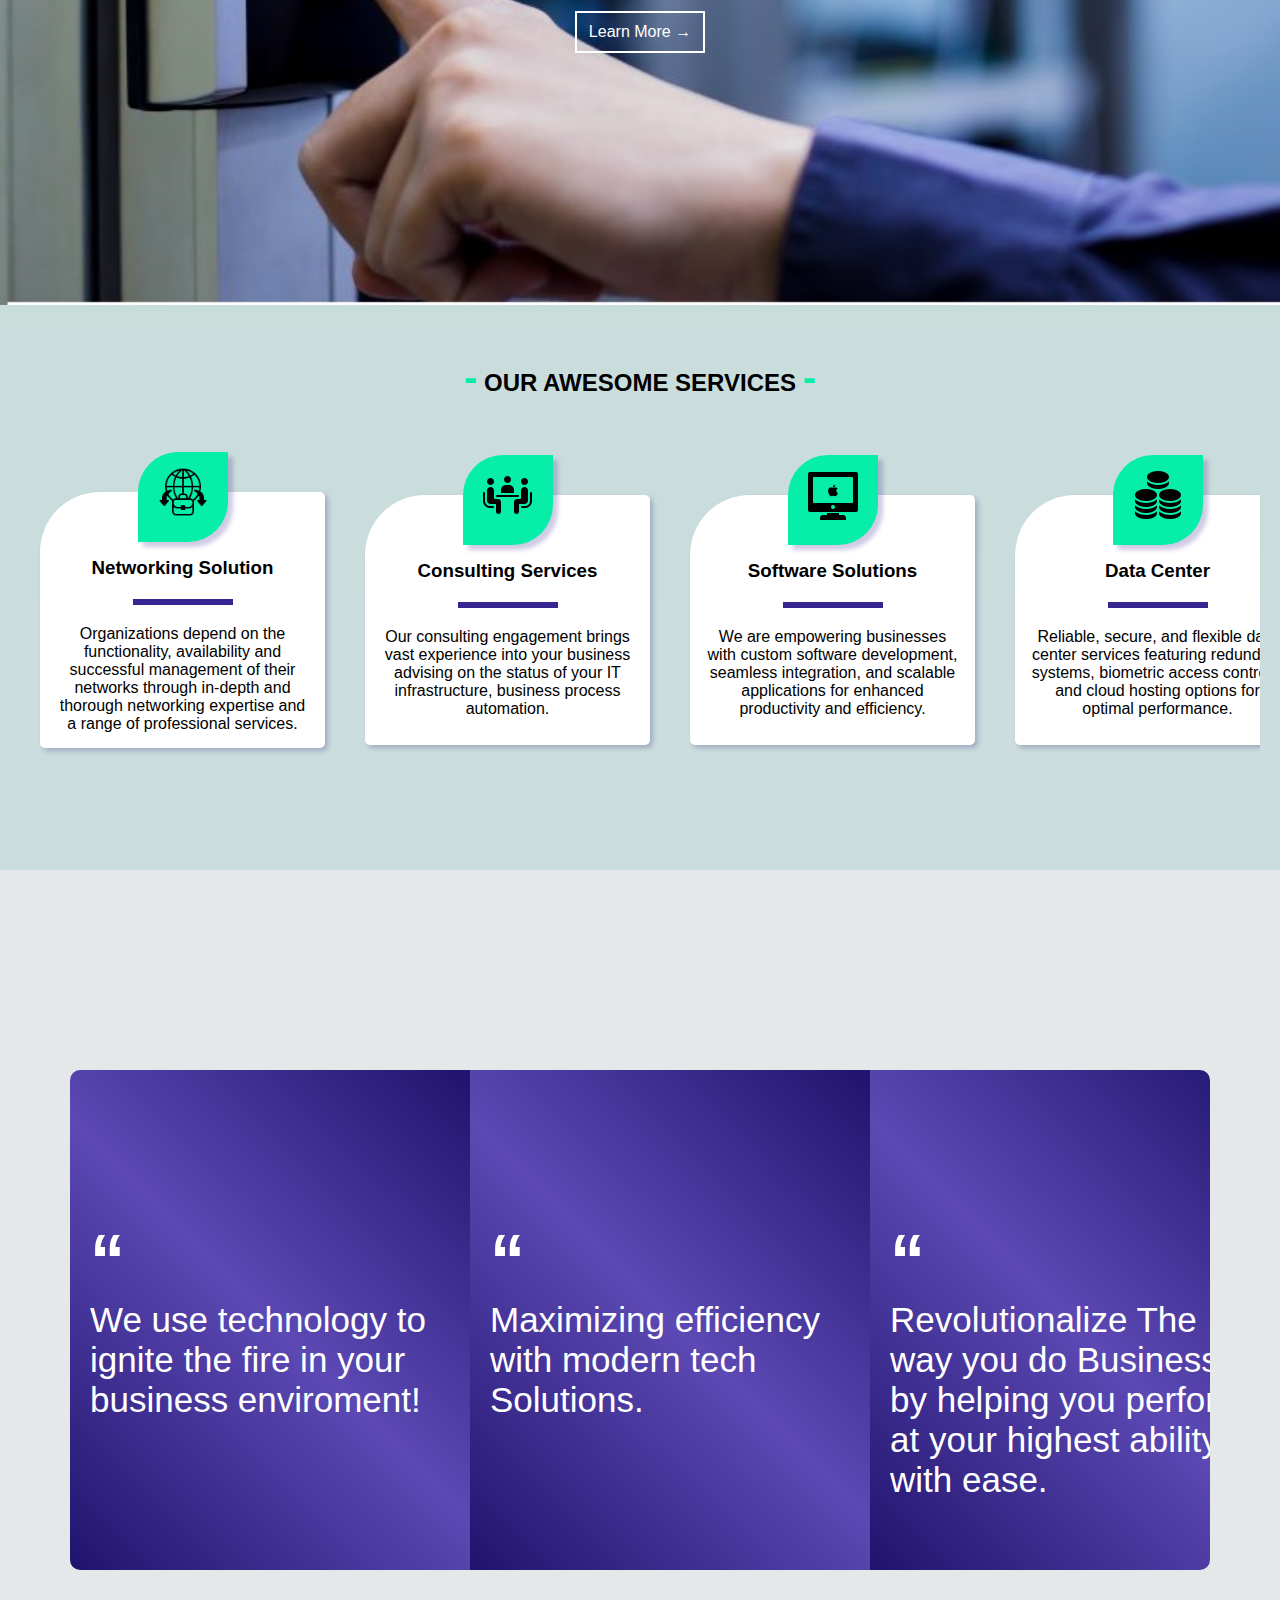
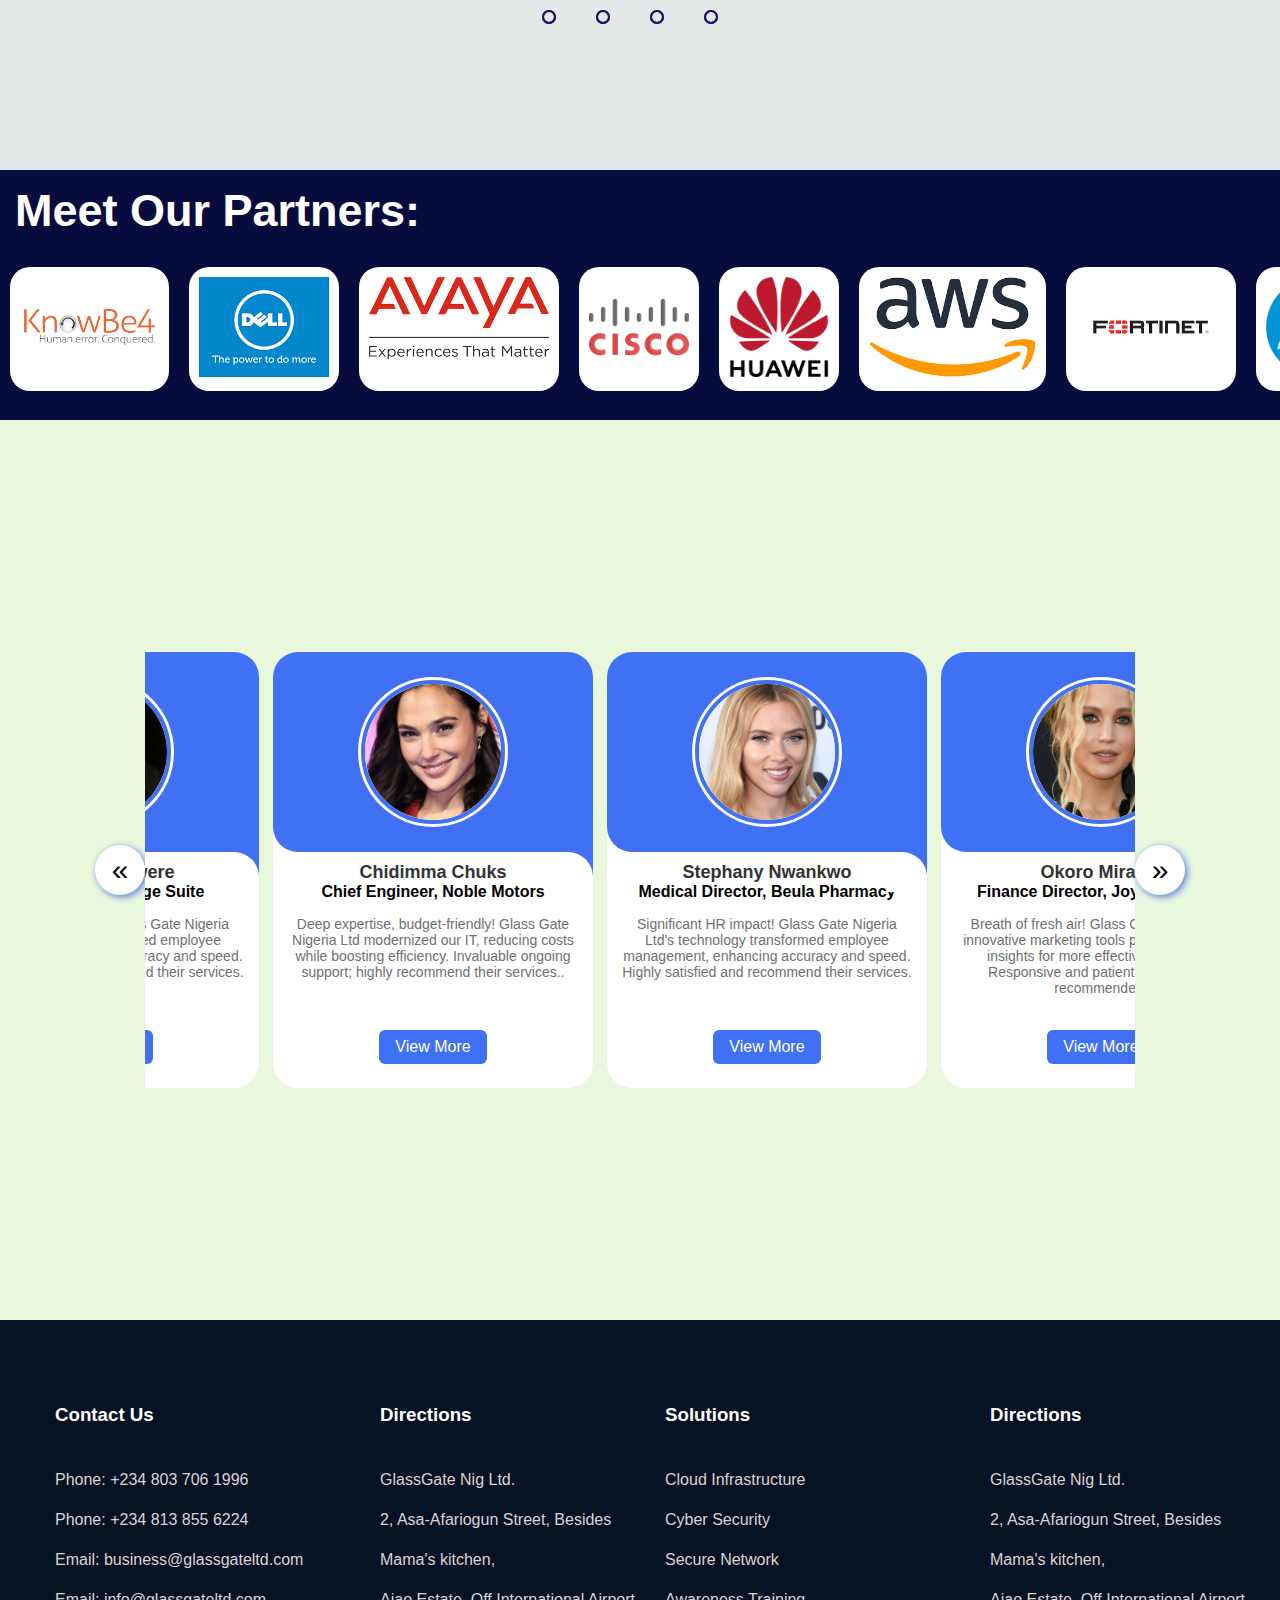
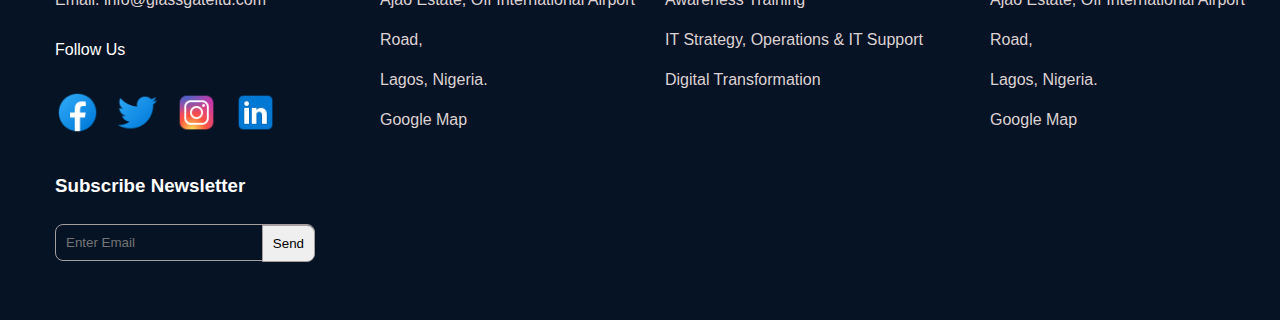
==== commit d9809d1f: "Update index.html" ====
--- a/index.html
+++ b/index.html
@@ -341,7 +341,7 @@
                     </div>
 
                     <div class="card-content">
-                        <h2 class="name">Chidera Okeke</h2>
+                        <h2 class="name">Stephany Nwankwo</h2>
                         <h4>Medical Director, Beula Pharmacy</h4>            
                         <p class="description">Significant HR impact! Glass Gate Nigeria Ltd's 
                             technology transformed employee management, 
@@ -362,7 +362,7 @@
                     </div>
 
                     <div class="card-content">
-                        <h2 class="name">Chidera Okeke</h2>
+                        <h2 class="name">Okoro Mirabel</h2>
                         <h4>Finance Director, Joyce Telecom</h4>
                         <p class="description"> Breath of fresh air! Glass Gate Nigeria Ltd innovative 
                         marketing tools provided valuable insights for more effective strategies.
@@ -383,7 +383,7 @@
                     </div>
 
                     <div class="card-content">
-                        <h2 class="name">Chidera Okeke</h2>
+                        <h2 class="name">Emeka Chekwube</h2>
                         <h4>Head of IT, ERM Enterprices</h4>
                         <p class="description">"Outstanding ICT Solutions Company! They delivered a seamless,
                         efficient solution that boosted our productivity significantly.
@@ -425,7 +425,7 @@
                     </div>
 
                     <div class="card-content">
-                        <h2 class="name">Chidera Okeke</h2>
+                        <h2 class="name">Onyekachi Michael</h2>
                         <h4>IT Manager, Eat 'n' Go Foods</h4>
                         <p class="description">Invaluable partner! Glass Gate Nigeria Ltd's
                              proactive team delivered innovative, scalable solutions for seamless
@@ -445,7 +445,7 @@
                     </div>
 
                     <div class="card-content">
-                        <h2 class="name">Chidera Okeke</h2>
+                        <h2 class="name">Oluwatosin Temitope</h2>
                         <h4>CEO, Ladipo Motors</h4>
                         <p class="description">Exceptional from start to finish! Glass Gate Nigeria Ltd's 
                             commitment resulted in streamlined processes, optimizing resources. 
@@ -465,7 +465,7 @@
                     </div>
 
                     <div class="card-content">
-                        <h2 class="name">Chidera Okeke</h2>
+                        <h2 class="name">Dejon Onyekwere</h2>
                         <h4>HR, Gasglow Heritage Suite</h4>
                         <p class="description">Significant HR impact! Glass Gate Nigeria Ltd's 
                             technology transformed employee management, 
@@ -486,7 +486,7 @@
                     </div>
 
                     <div class="card-content">
-                        <h2 class="name">Chidera Okeke</h2>
+                        <h2 class="name">Chidimma Chuks</h2>
                         <h4>Chief Engineer, Noble Motors</h4>
                         <p class="description">Deep expertise, budget-friendly! Glass Gate Nigeria Ltd 
                             modernized our IT, reducing costs while boosting efficiency.
--- a/glassgate.css
+++ b/glassgate.css
@@ -187,6 +187,11 @@
       width: 100%;
       color: white;
       background-color: #7aeca9;
+  }
+
+  .top-nav .menu .dropdown{
+    top:194px;
+    left:auto;
   }
 
   /* .top-nav .menu > li:not(:last-child){
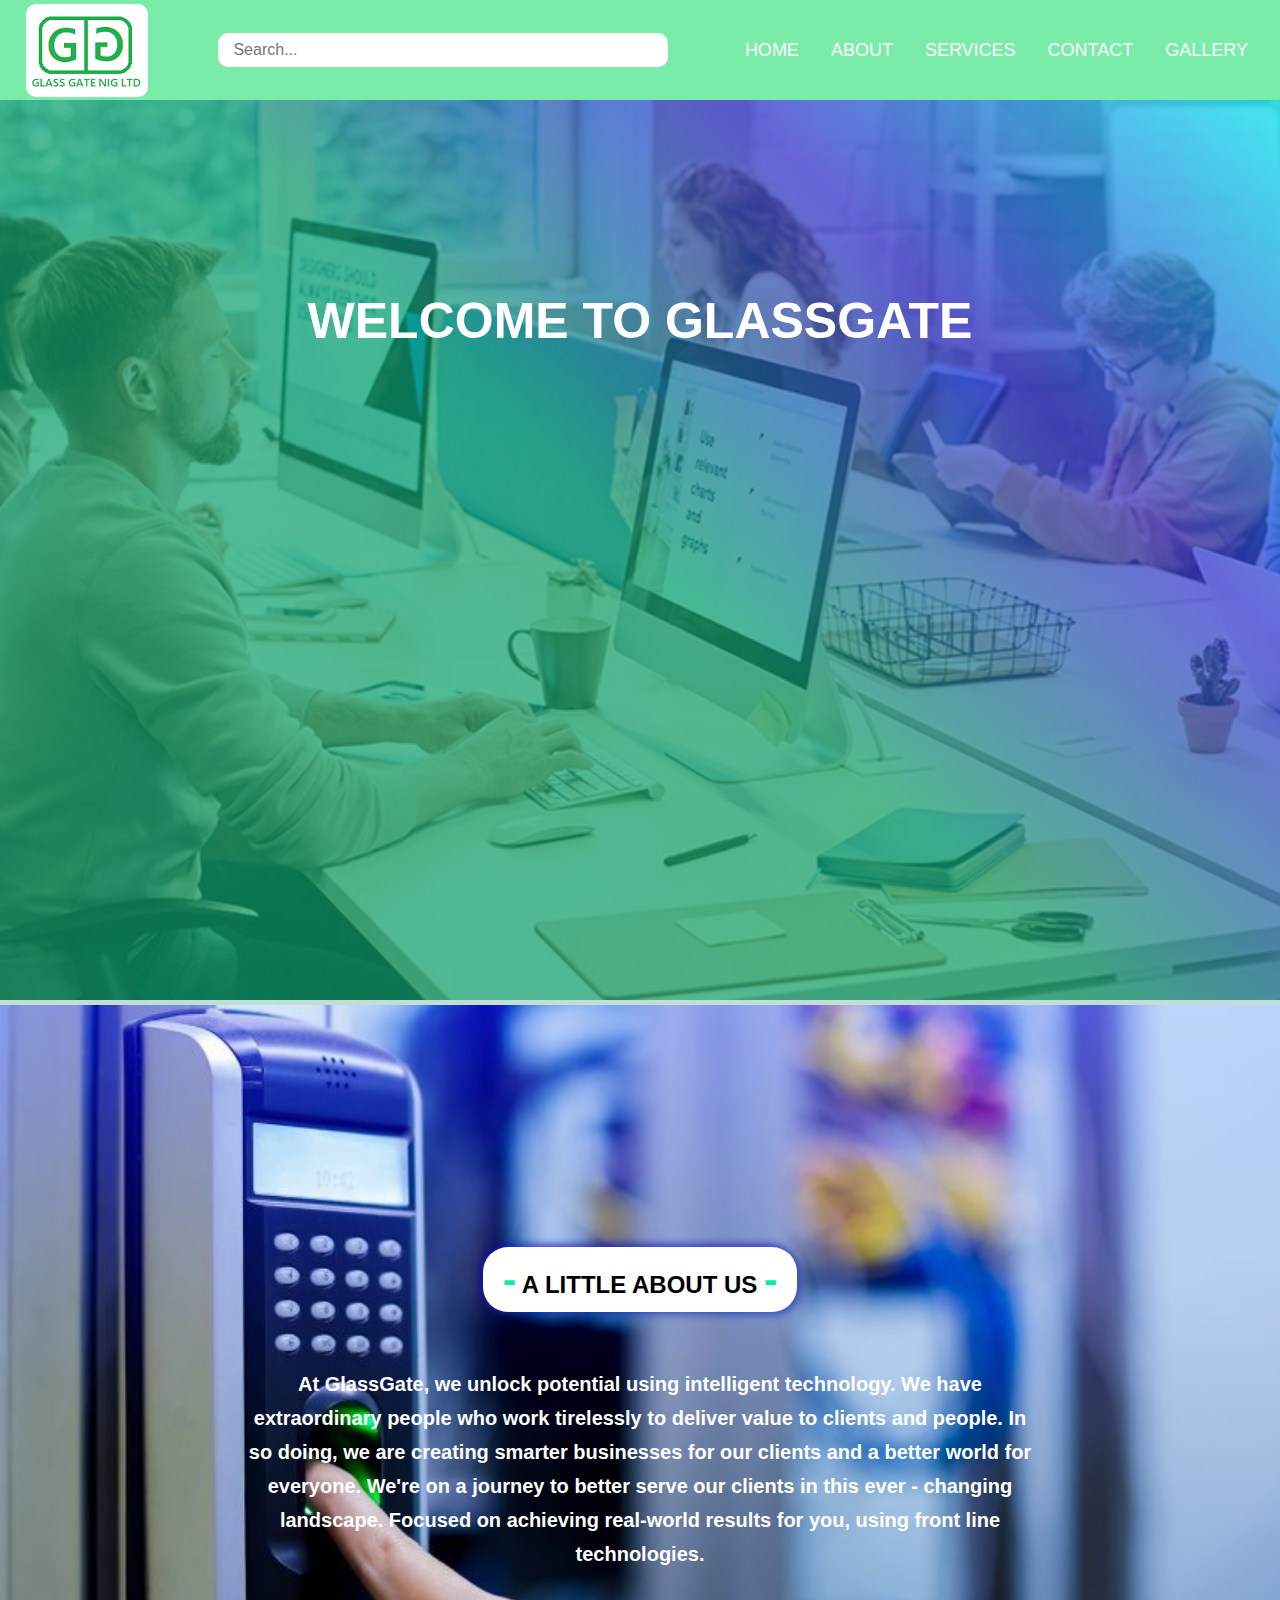
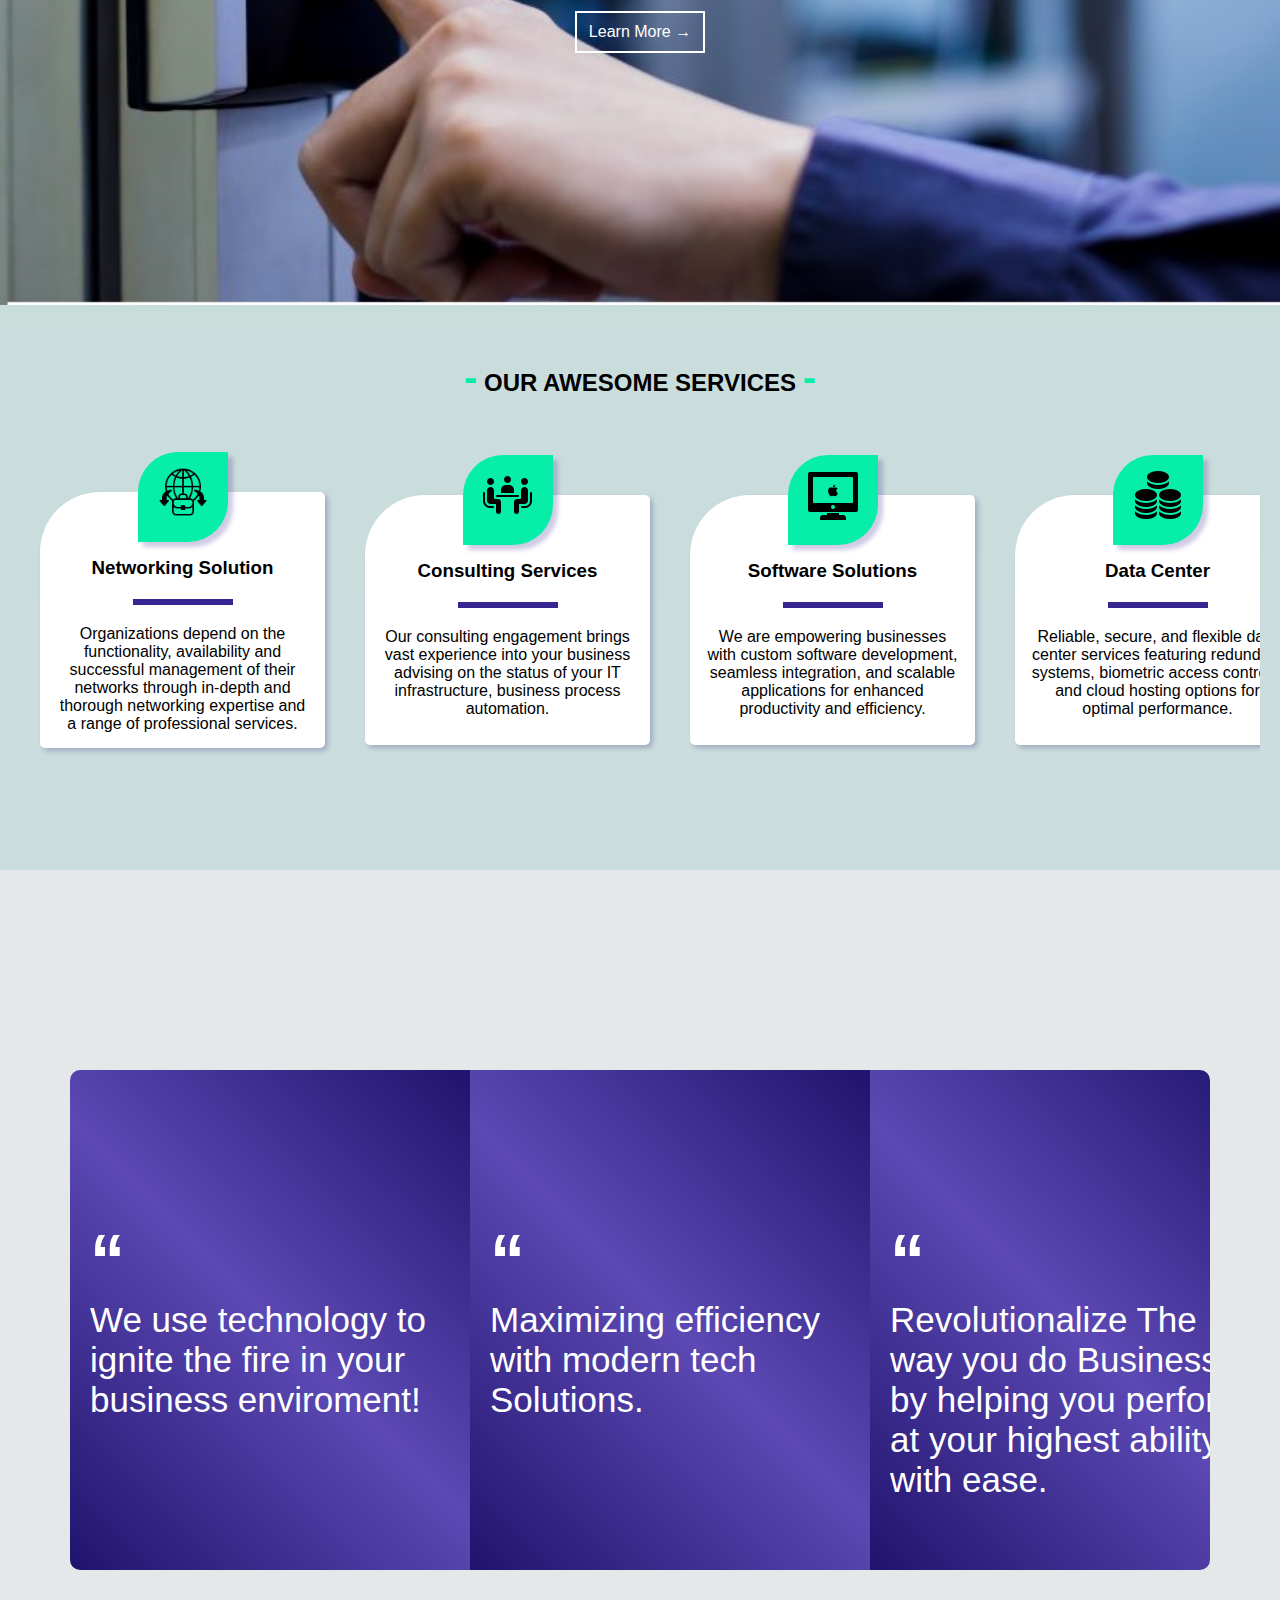
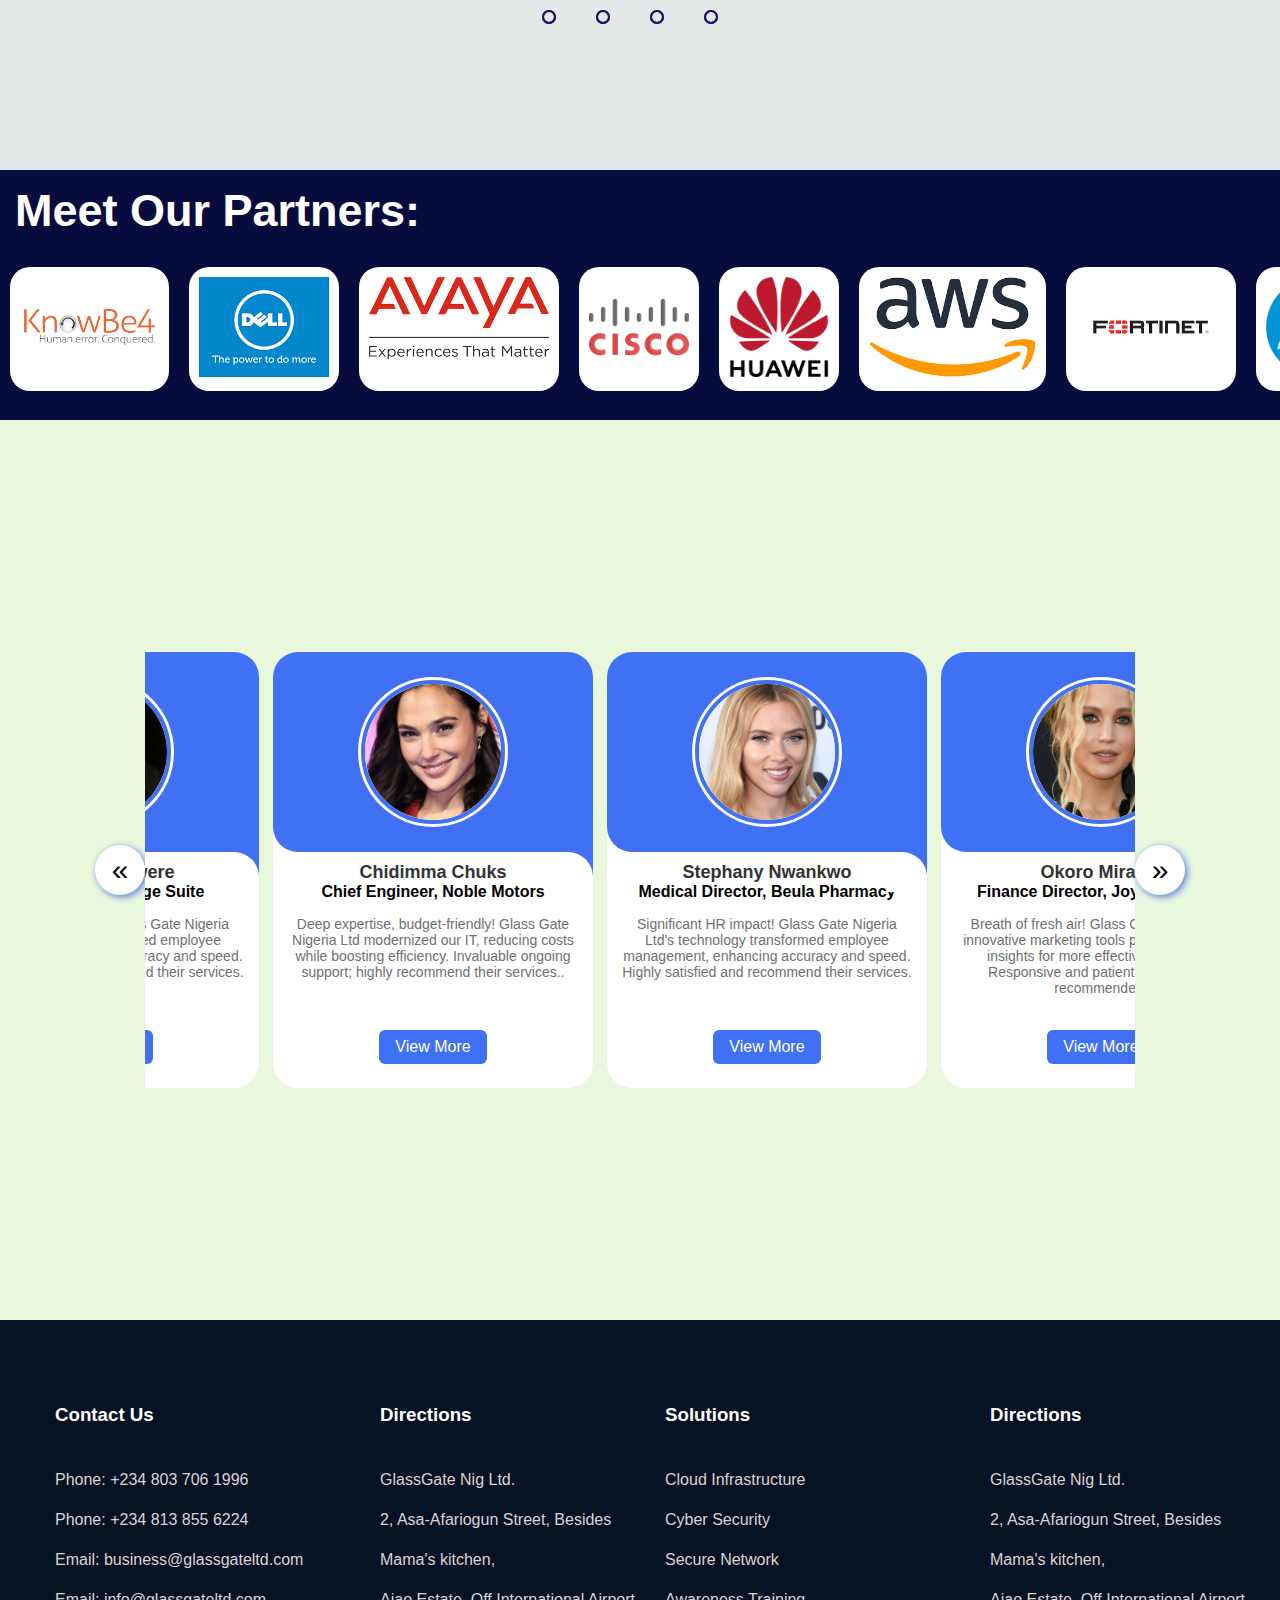
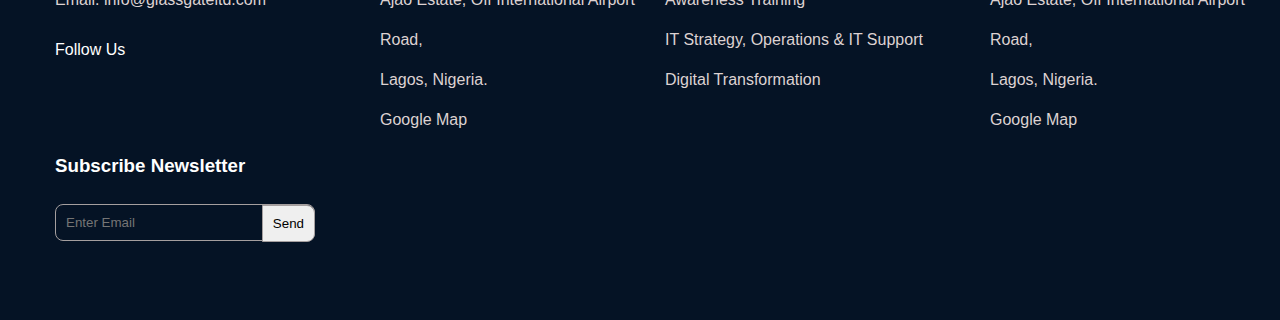
==== commit 4a647e5f: "Update index.html" ====
--- a/index.html
+++ b/index.html
@@ -20,8 +20,8 @@
         <div class="menu-button"></div>
       </label>
       <ul class="menu">
-        <li class="link"><a href="#">HOME</a></li>
-        <li class="link"><a href="#">ABOUT</a></li>
+        <li class="link"><a href="index.html">HOME</a></li>
+        <li class="link"><a href="about.html">ABOUT</a></li>
         <li class="link" class="nav-services">
           <a href="#">SERVICES</a>
 
@@ -39,7 +39,7 @@
           </ul>
 
         </li>
-        <li class="link"><a href="#">CONTACT</a></li>
+        <li class="link"><a href="contact.html">CONTACT</a></li>
         <li class="link"><a href="#">GALLERY</a></li>
       </ul>
 
@@ -404,7 +404,7 @@
                     </div>
 
                     <div class="card-content">
-                        <h2 class="name">Chidera Okeke</h2>
+                        <h2 class="name">Robert Turner</h2>
                         <h4>CEO, Orlando Estates Ltd</h4>
                         <p class="description">
                             Game-changer! Glass Gate Nigeria Ltd tailored IT solutions enhanced
@@ -512,13 +512,12 @@
             <p>Email: info@glassgateltd.com</p>
 
             <div class="follow-us">
-                <p>Follow Us</p>
-                <a href="#facebook"><img src="facebook icon.png" alt=""></a>
-                <a href="#twitter"><img src="twitter icon.png" alt=""></a>
-                <a href="#instagram"><img src="instagram icon.png" alt=""></a>
-                <a href="#linkedin"><img src="linkedin icon.png" alt=""></a>
-            </div>
-
+              <p>Follow Us</p>
+              <a href="https://m.facebook.com/profile.php/?id=100065033471547"><img src="images/facebook icon.png" alt=""></a>
+              <a href="#twitter"><img src="images/twitter icon.png" alt=""></a>
+              <a href="#instagram"><img src="images/instagram icon.png" alt=""></a>
+              <a href="#linkedin"><img src="images/linkedin icon.png" alt=""></a>
+            </div>
             <div class="subscribe">
                 <form action="">
                     <h3 class="newsletter">Subscribe Newsletter</h3>
--- a/glassgate.css
+++ b/glassgate.css
@@ -1,1097 +1,977 @@
-* {
-  margin: 0;
-  padding: 0;
-  box-sizing: border-box;
-}
-
-body {
-  font-family: cursive, sans-serif;
-  background-image: linear-gradient(to top, #dcdcec, #a1cfbeb3);
-  background-repeat: no-repeat;
-  overflow-x: hidden;
-}
-
-.logo {
-  margin: 5px 10px;
-  border-radius: 10px;
-}
-
-.top-nav .search-box {
-  border: none;
-  outline: none;
-  padding: 8px 15px;
-  border-radius: 10px;
-  min-width: 450px;
-  font-size: 16px;
-}
-
-.top-nav .menu .dropdown {
-  background-color: #07966b;
-  display: none;
-  padding: 2px 5px;
-  width: 280px;
-  position: absolute;
-  top: 80px;
-  right: 70px;
-  border-radius: 6px;
-} 
-
-.top-nav .menu :hover .dropdown{
-  display: block;
-}
-
-.menu .dropdown li{
-  padding: 10px;
-  list-style: none;
-}
-
-
-/* NEW CODE */
-
-.top-nav{
-  display: flex;
-  flex-direction: row;
-  align-items: center;
-  justify-content: space-between;
-  background-color: #00baf0;
-  background-color: #7aeca9;
-  /* background: linear-gradient(to left, #f46b45, #eea849); */
-
-/* W3C, IE 10+/ Edge, Firefox 16+, Chrome 26+, Opera 12+, Safari 7+ */
-  color: #fff;
-  height: 100px;
-  padding: 1em;
-}
-
-.top-nav .menu{
-  display: flex;
-  flex-direction: row;
-  list-style-type: none;
-  margin: 0;
-  padding: 0;
-}
-
-.top-nav li a:hover {
-  background-color: #338d72;
-  border-radius: 5px;
-}
-
-.top-nav .menu > li {
-  margin: 0 1rem;
-  overflow: hidden;
-}
-
-.top-nav .menu li a{
-    text-decoration: none;
-    color: #fff;
-    font-size: 18px;
-}
-
-.menu-button-container{
-  display: none;
-  height: 30px;
-  width: 30px;
-  cursor: pointer;
-  flex-direction: column;
-  justify-content: center;
-  align-items:center;
-}
-
-#menu-toggle{
-  display: none;
-}
-
-.menu-button, .menu-button::before, .menu-button::after {
-  display: block;
-  background-color: #fff;
-  position: absolute;
-  height: 4px;
-  width: 30px;
-  transition: transform 400ms cubic-bezier(0.23, 1, 0.32, 1);
-  border-radius: 2px;
-}
-
-.menu-button::before{
-  content: "";
-  margin-top: -8px;
-}
-
-.menu-button::after {
-  content: "";
-  margin-top: 8px;
-}
-
-#menu-toggle:checked + .menu-button-container .menu-button::before{
-  margin-top: 0px;
-  transform: rotate(405deg);
-}
-
-#menu-toggle:checked + .menu-button-container .menu-button{
-  background: rgba(255, 255, 255, 0);
-}
-
-#menu-toggle:checked + .menu-button-container .menu-button::after{
-  margin-top: 0px;
-  transform: rotate(-405deg);
-}
-
-@media (max-width: 700px) {
-  .menu-button-container{
-      display: flex;
-      position: absolute;
-      right: 20px;
-  }
-
-.top-nav{
-  flex-direction: column;
-  height: auto;
-}
-
-.top-nav .search-box{
-  min-width: 100%;
-}
-
-.top-nav .menu{
-      position: absolute;
-      top: 0;
-      margin-top: 165px;
-      left: 0;
-      flex-direction: column;
-      width: 100%;
-      justify-content: center;
-      align-items: center;
-      background-color: #06eea8;
-}
-
-
-  .top-nav #menu-toggle ~ .menu .link {
-      height: 0;
-      margin: 0;
-      padding: 0;
-      border: 0;
-      transition: height 400ms cubic-bezier(0.23, 1, 0.320, 1);
-  }
-
-  .top-nav #menu-toggle:checked ~ .menu .link {
-      /* border-bottom: 1px solid #0663ee; */
-      height: 2.5em;
-      padding: 0.5em;
-      transition: height 400ms cubic-bezier(0.23, 1, 0.320, 1);
-  }
-
-  .top-nav .menu > li {
-      display: flex;
-      justify-content: center;
-      margin: 0;
-      padding: 0.5 0;
-      width: 100%;
-      color: white;
-      background-color: #7aeca9;
-  }
-
-  .top-nav .menu .dropdown{
-    top:194px;
-    left:auto;
-  }
-
-  /* .top-nav .menu > li:not(:last-child){
-      border-bottom: 1px solid #dd0d0d;
-  } */
-}
-
-/* END NEW CODE */
-
-
-.container{
-    /* background-image: ; */
-    background-image: linear-gradient(45deg,rgba(12,159,104, 0.7)50%,
-                                        rgba(52, 52, 223, 0.7),
-                                        rgba(0, 238, 255, 0.7)),
-                                     url(ict-background.webp) ;
-    background-repeat: no-repeat;
-    background-size: cover;
-    height: 100vh;
-    display: flex;
-    flex-direction: column;
-    align-items: center;
-    color: #fff;
-    font-size: 25px;
-    text-align: center;
-    cursor:default;
-    font-family: Georgia, Arial, Helvetica;
-    margin-bottom: 5px;
-}
-
-.container h1{
-    margin-top: 15%;
-}
-
-/* SECTION 2 */
-
-.sect-2 {
-    background-image: url(ict5.jpeg);
-    background-repeat: no-repeat;
-    background-size: cover;
-    font-family: sans-serif;
-    min-height: 100vh;
-    display: flex;
-    justify-content: center;
-    flex-direction: column;
-    align-items: center;
-    color: #fff;
-    opacity: 1;
-}
-
-.sect-2 .about-us-div {
-    font-size: 20px;
-    max-width: 850px;
-    padding: 30px;
-    text-align: center;
-    line-height: 1.7em;
-    background-color: transparent; 
-}
-
-.sect-2 h2 {
-    margin: 0 0 25px;
-    background: #fff;
-    color: #000;
-    padding: 10px 20px;
-    border-radius: 25px;
-    box-shadow: rgba(21, 59, 196, 0.5) 3px 3px 6px 1px,
-                rgba(13, 10, 194, 0.5) -3px -3px 6px 1px;
-}
-
-.sect-2 .learn-more {
-    margin: 10px;
-    padding: 10px 12px;
-    border: 2px solid #fff;
-}
-
-.sect-2 a {
-    text-decoration: none;
-    color: #fff;
-}
-
-.sect-2 .learn-more a .arrow {
-    font-weight: 10px;
-}
-
-.hyphen {
-    color: #06eea8;
-    font-size: 40px;
-}
-
-@media (max-width: 768px) {
-    /* Adjust the styles for smaller screens */
-    .sect-2 .about-us-div {
-        padding: 15px;
-        font-size: 16px;
-    }
-
-    .sect-2 h2 {
-        font-size: 24px;
-        padding: 8px 16px;
-    }
-}
-
-
-/* SECTION 3 */
-
-.services {
-    min-height: auto;
-    font-family: sans-serif;
-/*     background-color: #e4e8e9; */
-    backround-color: #8a2be2 ;
-    text-align: center;
-    padding: 50px 20px;
-  }
-  
-  .services h2 {
-    margin-bottom: 20px;
-  }
-  
-  .services-container {
-    display: flex;
-    justify-content: space-between;
-    align-items: center;
-    overflow-x: hidden;
-    max-width: 1300px;
-    margin: 0 auto;
-    min-height: 400px;
-  }
-  
-  .services-list {
-    margin: 50px 20px;
-    padding: 15px;
-    min-width: 285px;
-    min-height: 250px;
-    background: #fff;
-    box-shadow: rgba(32, 19, 109, 0.24) 3px 3px 5px;
-    border-radius: 60px 5px 5px;
-    cursor: pointer;
-    position: relative;
-    transition: 0.8s;
-    display: flex;
-    flex-direction: column;
-    align-items: center;
-    text-align: center;
-  }
-  
-  .services-list h3 {
-    margin: 50px 0 20px;
-  }
-  
-  .services-list hr {
-    margin: 0 0 20px;
-    width: 100px;
-    border: 3px solid #362692;
-  }
-  
-  .services-list .icons {
-    color: #000;
-    width: 50px;
-  }
-  
-  .services-list:hover {
-    transform: scale(1.1);
-    z-index: 1;
-    background: linear-gradient(
-      45deg,
-      rgba(12, 159, 104, 0.7) 40%,
-      rgba(52, 52, 223, 0.7),
-      rgba(90, 243, 192, 0.925)
-    );
-    color: #fff;
-  }
-  
-  .services-list .icon-content {
-    background-color: #06eea8;
-    padding: 15px;
-    box-shadow: rgba(54, 38, 146, 0.24) 5px 5px 4px;
-    border-radius: 40px 0;
-    min-width: 90px;
-    min-height: 90px;
-    position: absolute;
-    top: -40px;
-    left: 50%;
-    transform: translateX(-50%);
-  }
-  
-  @media (max-width: 1200px) {
-    .services-container {
-      justify-content: flex-start;
-      overflow-x: hidden;
-    }
-  
-    .services-list {
-      flex: 0 0 calc(33.33% - 20px);
-      max-width: calc(33.33% - 20px);
-    }
-  }
-  
-  @media (max-width: 768px) {
-    .services-container {
-      justify-content: flex-start;
-      overflow-x: hidden;
-    }
-  
-    .services-list {
-      flex: 0 0 calc(50% - 20px);
-      max-width: calc(50% - 20px);
-    }
-  }
-  
-  @media (max-width: 480px) {
-  .services-container {
-    flex-wrap: wrap;
-    justify-content: center;
-    padding-top: 20px;
-  }
-
-  .services-list {
-    flex: 0 0 100%;
-    max-width: 100%;
-    margin: 35px 10px;
-  }
-
-  .services-list:hover {
-    transform: scale(1.0);
-    z-index: 0;
-    color: #fff;
-  }
-}
-  
-
-
-
-/* Section 4 */
-.slider-area{
-    height: 100vh;
-    display: flex;
-    align-items: center;
-    justify-content: center;
-/*     background-color: #b6e0c7; */
-    background-color:#e4e8e9;
-}
-
-.slider{
-    width: 1140px;
-    height: 500px;
-    border-radius: 10px;
-    overflow: hidden;
-    /* background: #4070F4; */
-}
-
-.slides{
-    width: 500px;
-    height: 500px;
-    display: flex;
-}
-
-.slides input{
-    display: none;
-}
-
-.slide{
-    transition: 2s;
-    display: flex;
-    font-family: 'Gill Sans', 'Gill Sans MT', Calibri, 'Trebuchet MS', sans-serif;
-}
-
-.slide-text{
-    /* background: #f8a960; */
-    background: linear-gradient(45deg, #20136d, #5c49b4, #20136d );
-    width: 400px;
-    font-size: 35px;
-    padding: 150px 20px;
-    color: #fff;
-}
-
-.testimonial .slide .sect4-img{
-    display: none;
-    width: 800px;
-    height: 500px;
-}
-
-.slide .sect4-copy{
-    display: none;
-}
-
-
-
-.navigation-manual{
-    position: absolute;
-    width: 800px;
-    margin-top: 40px;
-    right: 250px;
-    display: flex;
-    justify-content: center;
-}
-
-.manual-btn{
-    border: 2px solid #20136d;
-    padding: 5px;
-    border-radius: 10px;
-    cursor: pointer;
-    transition: 1s;
-}
-
-.manual-btn:not(:last-child){
-    margin-right: 40px;
-}
-
-.manual-btn:hover{
-    background-color:#20136d;
-}
-
-#radio1:checked ~ .first{
-    margin-left: 0;
-}
-
-#radio2:checked ~ .first{
-    margin-left: -230%;
-}
-
-#radio3:checked ~ .first{
-    margin-left: -460%;
-}
-
-#radio4:checked ~ .first{
-    margin-left: -690%;
-}
-
-.navigation-auto{
-    position: absolute;
-    display: flex;
-    width: 800px;
-    justify-content: center;
-    margin-top: 540px;
-    right: 250px;
-}
-
-.navigation-auto div{
-    border: 2px solid #20136d;
-    padding: 5px;
-    border-radius: 10px;
-    transition: 1s;
-}
-
-@media (max-width: 650px) {
-    .slide{
-        display: block;
-    } 
-
-    .slide-text{
-        max-width: 500px;
-        max-height: 350px;
-        font-size: 25px;
-        padding: 20px;
-    }
-
-    .slide .sect4-img{ 
-        max-width: 400px;
-        min-height: 500px;
-    }
-
-    .slider{
-        max-width: 550px;
-        min-height: 600px;
-    }
-
-    .manual-btn:not(:last-child){
-        margin-right: 10px;
-    }
-    
-    .manual-btn:hover{
-        background-color:#20136d;
-    }
-    
-    #radio1:checked ~ .first{
-        margin-left: 0;
-    }
-    
-    #radio2:checked ~ .first{
-        margin-left: -80%;
-    }
-    
-    #radio3:checked ~ .first{
-        margin-left: -160%;
-    }
-    
-    #radio4:checked ~ .first{
-        margin-left: -240%;
-    }
-}
-
-.navigation-auto div:not(:first-child){
-    margin-left: 40px;
-}
-
-#radio1:checked ~ .navigation-auto .auto-btn1{
-    background: #20136d;
-}
-
-#radio2:checked ~ .navigation-auto .auto-btn2{
-    background: #20136d;
-}
-
-#radio3:checked ~ .navigation-auto .auto-btn3{
-    background: #20136d;
-}
-
-#radio4:checked ~ .navigation-auto .auto-btn4{
-    background: #20136d;
-}
-
-
-/* Partner Carousel */
-
-.partner-carousel-container {
-  overflow: hidden;
-  min-height: 250px;
-  max-width: 100vw;
-  margin: 0 auto;
-  background-color: #080b3d;
-}
-
-.partner-carousel-name{
-  color: #fff;
-  font-size: 30px;
-  margin: 15px 15px 20px;
-}
-
-.partner-carousel {
-  display: flex;
-  justify-content: baseline;
-  animation: slide 20s linear infinite;
-}
-
-.partner-logo {
-  padding: 10px;
-  margin: 10px;
-  border-radius: 20px;
-  background-color: #fff;
-}
-
-.partner-logo img {
-  max-height: 100px; 
-  max-width: 180px; 
-}
-
-@keyframes slide {
-  0% {
-    transform: translateX(0);
-  }
-  100% {
-    transform: translateX(-100%);
-  }
-}
-
-/* Media queries for responsiveness */
-@media (max-width: 767px) {
-  .partner-carousel-container{
-    min-height: auto;
-  }
-
-  .partner-logo img {
-    max-height: 70px; 
-    max-width: 80px; 
-  }
-
-  .partner-logo {
-    padding: px;
-    margin: 5px;
-    border-radius: 8px;
-  }
-
-  .partner-carousel {
-    animation-duration: 10s; 
-    margin-bottom: 10px;
-  }
-
-  .partner-carousel-name{
-    font-size: 16px;
-  }
-}
-
-
-/* Section 5 */
-
-.testimonial{
-    background-color: #e9f7dd;
-    min-height: 100vh;
-    display: flex;
-    align-items: center;
-    justify-content: center;
-    /* padding: 0 35px; */
-}
-
-/* .carousel{
-    max-width: 1022px;
-    background-color: #fdc8eb;
-    padding: 10px;
-    display: flex;
-    align-items: center;
-    overflow-x: auto;
-    scroll-snap-type: x mandatory;
-    scroll-behavior: smooth;
-    scrollbar-width: none;
-} */
-
-.testimonial .carousel{
-    max-width: 990px;
-    /* background-color: blueviolet; */
-    display: grid;
-    grid-auto-flow: column;
-    grid-auto-columns: calc((100% / 3) - 12px);
-    gap: 16px;
-    overflow: hidden;
-    overflow-x: auto;
-    scroll-snap-type: x mandatory;
-    scroll-behavior: smooth;
-    scrollbar-width: none;
-}
-
-.carousel::-webkit-scrollbar{
-    display: none;
-}
-
-.carousel .card{
-    scroll-snap-align: start;
-    min-height: 400px;
-    min-width: 320px;
-    border-radius: 25px;
-    background-color: #fff;
-    margin: 5px;
-    cursor: pointer;
-}
-
-.carousel.dragging{
-    scroll-snap-type: none;
-    scroll-behavior: auto;
-}
-
-.carousel.dragging .card{
-    cursor: grab;
-    user-select: none;
-}
-
-.image-content, .card-content{
-    display: flex;
-    flex-direction: column;
-    align-items: center;
-    padding: 10px 14px;
-}
-
-.image-content{
-    position: relative;
-    row-gap: 5px;
-    padding: 25px 0;
-}
-
-.overlay{
-    position: absolute;
-    left: 0;
-    top: 0;
-    height: 100%;
-    width: 100%;
-    background-color: #4070f4;
-    border-radius: 25px 25px 0 25px;
-}
-
-.overlay::before,
-.overlay::after{
-    content: '';
-    position: absolute;
-    height: 40px;
-    width: 40px;
-    background-color: #4070F4;
-    right: 0;
-    bottom: -40px;
-}
-
-.overlay::after{
-    border-radius: 0 25px 0 0;
-    background-color: #fff;
-}
-
-.card-image{
-    position: relative;
-    height: 150px;
-    width: 150px;
-    border-radius: 50%;
-    background: #fff;
-    padding: 3px;
-}
-
-.card-image .card-img{
-    height: 100%;
-    width: 100%;
-    object-fit: cover;
-    border-radius: 50%;
-    border: 4px solid #4070F4;
-}
-
-.card .name{
-    font-size: 18px;
-    font-weight: bold;
-    color: #333;
-}
-
-.description{
-    font-size: 14px;
-    color: #707070;
-    text-align: center;
-    min-height: 100px;
-    margin-top: 15px;
-}
-
-.button{
-    border: none;
-    font-size: 16px;
-    color: #fff;
-    padding: 8px 16px;
-    background-color: #4070F4;
-    border-radius: 6px;
-    margin: 14px;
-    cursor: pointer;
-    transition: all 0.3s ease;
-}
-
-.button:hover{
-    background-color: #0bfcb3;
-}
-
-.slide-btn{
-    width: 50px;
-    height: 50px;
-    background: #fff;
-    border-radius: 50%;
-    border: none;
-    font-size: 30px;
-    box-shadow: 2px 2px 7px #577ce0;
-    cursor: pointer;
-}
-
-@media (max-width: 900) {
-    .testimonial .carousel {
-        grid-auto-columns: calc((100% / 2) - 9px);
-    }
-}
-
-@media (max-width: 600px) {
-
-    .testimonial .carousel{
-        grid-auto-columns: 100%;
-        max-width: 350px;
-    }
-
-     .slide-btn{
-        display: none;
-    }
-}
-
-/* FOOTER SECTION */
-
-.footer{
-    padding: 50px 30px;
-    max-width: 100vw;
-    min-height: 600px;
-    background-color: #051325;
-    color:#ddd2d2;
-    display: flex;
-}
-
-.footer-items{
-    margin: 0 0 0 25px;
-    line-height: 40px;
-}
-
-.item-1 {
-   min-width: 300px; 
-}
-
-.footer-items h3{
-    margin: 25px 0;
-    color: #fff;
-}
-
-.footer-items a{
-    color:#ddd2d2;
-    /* color:#a59f9f; */
-    text-decoration: none;
-}
-
-.item-3{
-    display: flex;
-    flex-direction: column;
-    min-width: 300px;
-}
-
-.item-3 a:hover{
-    /* color: #fff; */
-    color: #08ffb5;
-    transition: 0.3s ease-in-out;
-}
-
-.subscribe{
-    position: relative;
-}
-
-.subscribe input{
-    padding: 10px;
-    border-radius: 8px;
-    border: 1px solid #a59f9f;
-    min-width: 260px;
-    background: #051325;
-    color: #fff;
-    margin: 0;
-    outline: none;
-}
-
-.subscribe button{
-    padding: 10px;
-    border-radius: 0 8px 8px 0;
-    border: 1px solid #a59f9f;
-    position: absolute;
-    right: 40px;
-    bottom: 0px;
-}
-
-.subscribe .newsletter{
-    margin: 16px 0;
-}
-
-.follow-us{
-    color: #fff;
-    margin: 10px 0;
-}
-
-.follow-us p{
-    margin-bottom: 20px;
-}
-
-.follow-us a{
-    margin-right: 10px;
-}
-
-.follow-us a:hover{
-    color: #fff;
-    transition: 0.3s ease-in-out;
-    opacity: 0.65;
-}
-
-.follow-us a img{
-    max-width: 45px;
-}
-
-@media (max-width: 600px) {
-    .footer{
-        display: block;
-    }
-}
-
-
-
-
-
-
-
-
-
-
-
-
-
-
-
-
-
-
-
-
-
-
-
-
-
-
-
-
-
-
-
-
-
-
-
-
-
-
-
-/* RESPONSIVE NAVBAR MENU
-
-input[type=checkbox] {
-    display: none;
-}
-
-/* HAMBURGER MENU*/
-
-/* .hamburger {
-    display: none;
-    font-size: 24px;
-    user-select: none;
-} */
-
-/* .contain {
-    display: flex;
-    flex-direction: column;
-    width: 50%;
-}
-
-.text {
-    margin: 20px;
-    padding: 10px;
-    font-size: 35px;
-} */
-
-/* .container {
-    display: flex;
-    justify-content:flex-start;
-} */
-
-/* .container a{
-    color: #0a0909;
-    width: 250px;
-    height: 60px;
-    margin: 20px;
-    padding: 10px;
-    border: 1.5px solid #0a0909;
-    border-radius: 20px;
-}
-
-.container a span {
-    margin: 10px;
-} */
-
-.web-image{
-    width: 100vw;
-}
-
-/* APPLYING MEDIA QUERIES */
-
-/* @media (max-width: 768px) {
-    .menu {
-        display: none;
-        position: absolute;
-        background-color: teal;
-        right: 0;
-        left: 0;
-        text-align: center;
-        padding: 16px;
-    }
-
-    nav .logo {
-        margin-bottom: 30px;
-    }
-
-    .menu li:hover {
-        display: inline-block;
-        background-color: #4c9e9e;
-        transition: 0.3s ease;
-    }
-
-    .menu li + li {
-        margin-top: 12px;
-    }
-
-    input[type=checkbox]:checked ~ .menu{
-        display: block;
-    } */
-
-    /* .hamburger{
-        display: block;
-    }
-
-    .dropdown{
-        left: 50px;
-        top: 30px;
-        transform: translateX(35%);
-    }
-
-    .dropdown li:hover {
-        background-color: #4c9e9e;
-    }
-
-    .text {
-        font-size: 20px;
-    }
-    .contain{
-        width: 100%;
-    }
-
-    .container{
-        flex-wrap: wrap;
-    }
-} */
-
+* {
+  margin: 0;
+  padding: 0;
+  box-sizing: border-box;
+}
+
+body {
+  font-family: cursive, sans-serif;
+  background-image: linear-gradient(to top, #dcdcec, #a1cfbeb3);
+  background-repeat: no-repeat;
+  overflow-x: hidden;
+}
+
+.logo {
+  margin: 5px 10px;
+  border-radius: 10px;
+}
+
+.top-nav .search-box {
+  border: none;
+  outline: none;
+  padding: 8px 15px;
+  border-radius: 10px;
+  min-width: 450px;
+  font-size: 16px;
+}
+
+.top-nav .menu .dropdown {
+  background-color: #07966b;
+  display: none;
+  padding: 2px 5px;
+  width: 280px;
+  position: absolute;
+  top: 80px;
+  right: 70px;
+  border-radius: 6px;
+} 
+
+.top-nav .menu :hover .dropdown{
+  display: block;
+}
+
+.menu .dropdown li{
+  padding: 10px;
+  list-style: none;
+}
+
+
+/* NEW CODE */
+
+.top-nav{
+  display: flex;
+  flex-direction: row;
+  align-items: center;
+  justify-content: space-between;
+  background-color: #00baf0;
+  background-color: #7aeca9;
+  /* background: linear-gradient(to left, #f46b45, #eea849); */
+
+/* W3C, IE 10+/ Edge, Firefox 16+, Chrome 26+, Opera 12+, Safari 7+ */
+  color: #fff;
+  height: 100px;
+  padding: 1em;
+}
+
+.top-nav .menu{
+  display: flex;
+  flex-direction: row;
+  list-style-type: none;
+  margin: 0;
+  padding: 0;
+}
+
+.top-nav li a:hover {
+  background-color: #338d72;
+  border-radius: 5px;
+}
+
+.top-nav .menu > li {
+  margin: 0 1rem;
+  overflow: hidden;
+}
+
+.top-nav .menu li a{
+    text-decoration: none;
+    color: #fff;
+    font-size: 18px;
+}
+
+.menu-button-container{
+  display: none;
+  height: 30px;
+  width: 30px;
+  cursor: pointer;
+  flex-direction: column;
+  justify-content: center;
+  align-items:center;
+}
+
+#menu-toggle{
+  display: none;
+}
+
+.menu-button, .menu-button::before, .menu-button::after {
+  display: block;
+  background-color: #fff;
+  position: absolute;
+  height: 4px;
+  width: 30px;
+  transition: transform 400ms cubic-bezier(0.23, 1, 0.32, 1);
+  border-radius: 2px;
+}
+
+.menu-button::before{
+  content: "";
+  margin-top: -8px;
+}
+
+.menu-button::after {
+  content: "";
+  margin-top: 8px;
+}
+
+#menu-toggle:checked + .menu-button-container .menu-button::before{
+  margin-top: 0px;
+  transform: rotate(405deg);
+}
+
+#menu-toggle:checked + .menu-button-container .menu-button{
+  background: rgba(255, 255, 255, 0);
+}
+
+#menu-toggle:checked + .menu-button-container .menu-button::after{
+  margin-top: 0px;
+  transform: rotate(-405deg);
+}
+
+@media (max-width: 700px) {
+  .menu-button-container{
+      display: flex;
+      position: absolute;
+      right: 20px;
+  }
+
+.top-nav{
+  flex-direction: column;
+  height: auto;
+}
+
+.top-nav .search-box{
+  min-width: 100%;
+}
+
+.top-nav .menu{
+      position: absolute;
+      top: 0;
+      margin-top: 165px;
+      left: 0;
+      flex-direction: column;
+      width: 100%;
+      justify-content: center;
+      align-items: center;
+      background-color: #06eea8;
+}
+
+
+  .top-nav #menu-toggle ~ .menu .link {
+      height: 0;
+      margin: 0;
+      padding: 0;
+      border: 0;
+      transition: height 400ms cubic-bezier(0.23, 1, 0.320, 1);
+  }
+
+  .top-nav #menu-toggle:checked ~ .menu .link {
+      /* border-bottom: 1px solid #0663ee; */
+      height: 2.5em;
+      padding: 0.5em;
+      transition: height 400ms cubic-bezier(0.23, 1, 0.320, 1);
+  }
+
+  .top-nav .menu > li {
+      display: flex;
+      justify-content: center;
+      margin: 0;
+      padding: 0.5 0;
+      width: 100%;
+      color: white;
+      background-color: #7aeca9;
+  }
+
+  .top-nav .menu .dropdown{
+    top:194px;
+    left:auto;
+  }
+
+  /* .top-nav .menu > li:not(:last-child){
+      border-bottom: 1px solid #dd0d0d;
+  } */
+}
+
+/* END NEW CODE */
+
+
+.container{
+    /* background-image: ; */
+    background-image: linear-gradient(45deg,rgba(12,159,104, 0.7)50%,
+                                        rgba(52, 52, 223, 0.7),
+                                        rgba(0, 238, 255, 0.7)),
+                                     url(ict-background.webp) ;
+    background-repeat: no-repeat;
+    background-size: cover;
+    height: 100vh;
+    display: flex;
+    flex-direction: column;
+    align-items: center;
+    color: #fff;
+    font-size: 25px;
+    text-align: center;
+    cursor:default;
+    font-family: Georgia, Arial, Helvetica;
+    margin-bottom: 5px;
+}
+
+.container h1{
+    margin-top: 15%;
+}
+
+/* SECTION 2 */
+
+.sect-2 {
+    background-image: url(ict5.jpeg);
+    background-repeat: no-repeat;
+    background-size: cover;
+    font-family: sans-serif;
+    min-height: 100vh;
+    display: flex;
+    justify-content: center;
+    flex-direction: column;
+    align-items: center;
+    color: #fff;
+    opacity: 1;
+}
+
+.sect-2 .about-us-div {
+    font-size: 20px;
+    max-width: 850px;
+    padding: 30px;
+    text-align: center;
+    line-height: 1.7em;
+    background-color: transparent; 
+}
+
+.sect-2 h2 {
+    margin: 0 0 25px;
+    background: #fff;
+    color: #000;
+    padding: 10px 20px;
+    border-radius: 25px;
+    box-shadow: rgba(21, 59, 196, 0.5) 3px 3px 6px 1px,
+                rgba(13, 10, 194, 0.5) -3px -3px 6px 1px;
+}
+
+.sect-2 .learn-more {
+    margin: 10px;
+    padding: 10px 12px;
+    border: 2px solid #fff;
+}
+
+.sect-2 a {
+    text-decoration: none;
+    color: #fff;
+}
+
+.sect-2 .learn-more a .arrow {
+    font-weight: 10px;
+}
+
+.hyphen {
+    color: #06eea8;
+    font-size: 40px;
+}
+
+@media (max-width: 768px) {
+    /* Adjust the styles for smaller screens */
+    .sect-2 .about-us-div {
+        padding: 15px;
+        font-size: 16px;
+    }
+
+    .sect-2 h2 {
+        font-size: 24px;
+        padding: 8px 16px;
+    }
+}
+
+
+/* SECTION 3 */
+
+.services {
+    min-height: auto;
+    font-family: sans-serif;
+/*     background-color: #e4e8e9; */
+    backround-color: #8a2be2 ;
+    text-align: center;
+    padding: 50px 20px;
+  }
+  
+  .services h2 {
+    margin-bottom: 20px;
+  }
+  
+  .services-container {
+    display: flex;
+    justify-content: space-between;
+    align-items: center;
+    overflow-x: hidden;
+    max-width: 1300px;
+    margin: 0 auto;
+    min-height: 400px;
+  }
+  
+  .services-list {
+    margin: 50px 20px;
+    padding: 15px;
+    min-width: 285px;
+    min-height: 250px;
+    background: #fff;
+    box-shadow: rgba(32, 19, 109, 0.24) 3px 3px 5px;
+    border-radius: 60px 5px 5px;
+    cursor: pointer;
+    position: relative;
+    transition: 0.8s;
+    display: flex;
+    flex-direction: column;
+    align-items: center;
+    text-align: center;
+  }
+  
+  .services-list h3 {
+    margin: 50px 0 20px;
+  }
+  
+  .services-list hr {
+    margin: 0 0 20px;
+    width: 100px;
+    border: 3px solid #362692;
+  }
+  
+  .services-list .icons {
+    color: #000;
+    width: 50px;
+  }
+  
+  .services-list:hover {
+    transform: scale(1.1);
+    z-index: 1;
+    background: linear-gradient(
+      45deg,
+      rgba(12, 159, 104, 0.7) 40%,
+      rgba(52, 52, 223, 0.7),
+      rgba(90, 243, 192, 0.925)
+    );
+    color: #fff;
+  }
+  
+  .services-list .icon-content {
+    background-color: #06eea8;
+    padding: 15px;
+    box-shadow: rgba(54, 38, 146, 0.24) 5px 5px 4px;
+    border-radius: 40px 0;
+    min-width: 90px;
+    min-height: 90px;
+    position: absolute;
+    top: -40px;
+    left: 50%;
+    transform: translateX(-50%);
+  }
+  
+  @media (max-width: 1200px) {
+    .services-container {
+      justify-content: flex-start;
+      overflow-x: hidden;
+    }
+  
+    .services-list {
+      flex: 0 0 calc(33.33% - 20px);
+      max-width: calc(33.33% - 20px);
+    }
+  }
+  
+  @media (max-width: 768px) {
+    .services-container {
+      justify-content: flex-start;
+      overflow-x: hidden;
+    }
+  
+    .services-list {
+      flex: 0 0 calc(50% - 20px);
+      max-width: calc(50% - 20px);
+    }
+  }
+  
+  @media (max-width: 480px) {
+  .services-container {
+    flex-wrap: wrap;
+    justify-content: center;
+    padding-top: 20px;
+  }
+
+  .services-list {
+    flex: 0 0 100%;
+    max-width: 100%;
+    margin: 35px 10px;
+  }
+
+  .services-list:hover {
+    transform: scale(1.0);
+    z-index: 0;
+    color: #fff;
+  }
+}
+  
+
+
+
+/* Section 4 */
+.slider-area{
+    height: 100vh;
+    display: flex;
+    align-items: center;
+    justify-content: center;
+    position: relative;
+/*  background-color: #b6e0c7; */
+    background-color:#e4e8e9;
+}
+
+.slider{
+    width: 1140px;
+    height: 500px;
+    border-radius: 10px;
+    overflow: hidden;
+    /* background: #4070F4; */
+}
+
+.slides{
+    width: 500px;
+    height: 500px;
+    display: flex;
+}
+
+.slides input{
+    display: none;
+}
+
+.slide{
+    transition: 2s;
+    display: flex;
+    font-family: 'Gill Sans', 'Gill Sans MT', Calibri, 'Trebuchet MS', sans-serif;
+}
+
+.slide-text{
+    /* background: #f8a960; */
+    background: linear-gradient(45deg, #20136d, #5c49b4, #20136d );
+    width: 400px;
+    font-size: 35px;
+    padding: 150px 20px;
+    color: #fff;
+}
+
+.testimonial .slide .sect4-img{
+    display: none;
+    width: 800px;
+    height: 500px;
+}
+
+.slide .sect4-copy{
+    display: none;
+}
+
+
+
+.navigation-manual{
+    position: absolute;
+    width: 800px;
+    margin-top: 40px;
+    right: 250px;
+    display: flex;
+    justify-content: center;
+}
+
+.manual-btn{
+    border: 2px solid #20136d;
+    padding: 5px;
+    border-radius: 10px;
+    cursor: pointer;
+    transition: 1s;
+}
+
+.manual-btn:not(:last-child){
+    margin-right: 40px;
+}
+
+.manual-btn:hover{
+    background-color:#20136d;
+}
+
+#radio1:checked ~ .first{
+    margin-left: 0;
+}
+
+#radio2:checked ~ .first{
+    margin-left: -230%;
+}
+
+#radio3:checked ~ .first{
+    margin-left: -460%;
+}
+
+#radio4:checked ~ .first{
+    margin-left: -690%;
+}
+
+.navigation-auto{
+    position: absolute;
+    display: flex;
+    width: 800px;
+    justify-content: center;
+    margin-top: 540px;
+    right: 250px;
+}
+
+.navigation-auto div{
+    border: 2px solid #20136d;
+    padding: 5px;
+    border-radius: 10px;
+    transition: 1s;
+}
+
+.navigation-auto div:not(:first-child){
+    margin-left: 40px;
+}
+  
+  #radio1:checked ~ .navigation-auto .auto-btn1{
+    background: #20136d;
+}
+    
+  #radio2:checked ~ .navigation-auto .auto-btn2{
+    background: #20136d;
+}
+    
+  #radio3:checked ~ .navigation-auto .auto-btn3{
+    background: #20136d;
+}
+    
+  #radio4:checked ~ .navigation-auto .auto-btn4{
+        background: #20136d;
+}
+
+@media (max-width: 650px) {
+  .slide{
+      display: block;
+  } 
+
+ .navigation-manual{
+    right: 100px;
+    bottom: 10px; 
+    width: 200px;
+  }
+
+
+  .navigation-auto{
+    right: 100px;
+    bottom: 10px;
+    width: 200px;
+  }
+
+  .slide-text{
+      width: 400px;
+      max-height: 350px;
+      font-size: 25px;
+      padding: 20px;
+  }
+
+  .slide-text p{
+    width: 340px;
+  } 
+
+  .slide .sect4-img{ 
+      max-width: 400px;
+      min-height: 500px;
+  }
+
+  .slider{
+      width: 400px;
+      min-height: 600px;
+  }
+
+  .manual-btn:not(:last-child){
+      margin-right: 20px;
+  }
+
+  .navigation-auto div:not(:first-child){
+  margin-left: 20px;  
+  }
+  
+  .manual-btn:hover{
+      background-color:#20136d;
+  }
+  
+  #radio1:checked ~ .first{
+      margin-left: 0;
+  }
+  
+  #radio2:checked ~ .first{
+      margin-left: -80%;
+  }
+  
+  #radio3:checked ~ .first{
+      margin-left: -160%;
+  }
+  
+  #radio4:checked ~ .first{
+      margin-left: -240%;
+  }
+}
+
+
+/* Partner Carousel */
+
+.partner-carousel-container {
+  overflow: hidden;
+  min-height: 250px;
+  max-width: 100vw;
+  margin: 0 auto;
+  background-color: #080b3d;
+}
+
+.partner-carousel-name{
+  color: #fff;
+  font-size: 30px;
+  margin: 15px 15px 20px;
+}
+
+.partner-carousel {
+  display: flex;
+  justify-content: baseline;
+  animation: slide 20s linear infinite;
+}
+
+.partner-logo {
+  padding: 10px;
+  margin: 10px;
+  border-radius: 20px;
+  background-color: #fff;
+}
+
+.partner-logo img {
+  max-height: 100px; 
+  max-width: 180px; 
+}
+
+@keyframes slide {
+  0% {
+    transform: translateX(0);
+  }
+  100% {
+    transform: translateX(-100%);
+  }
+}
+
+/* Media queries for responsiveness */
+@media (max-width: 767px) {
+  .partner-carousel-container{
+    min-height: auto;
+  }
+
+  .partner-logo img {
+    max-height: 70px; 
+    max-width: 80px; 
+  }
+
+  .partner-logo {
+    margin: 5px;
+    border-radius: 8px;
+  }
+
+  .partner-carousel {
+    animation-duration: 16s; 
+    margin-bottom: 10px;
+    width: 315%;
+  }
+
+  .partner-carousel-name{
+    font-size: 16px;
+  }
+}
+
+
+/* Section 5 */
+
+.testimonial{
+    background-color: #e9f7dd;
+    min-height: 100vh;
+    display: flex;
+    align-items: center;
+    justify-content: center;
+    /* padding: 0 35px; */
+}
+
+/* .carousel{
+    max-width: 1022px;
+    background-color: #fdc8eb;
+    padding: 10px;
+    display: flex;
+    align-items: center;
+    overflow-x: auto;
+    scroll-snap-type: x mandatory;
+    scroll-behavior: smooth;
+    scrollbar-width: none;
+} */
+
+.testimonial .carousel{
+    max-width: 990px;
+    /* background-color: blueviolet; */
+    display: grid;
+    grid-auto-flow: column;
+    grid-auto-columns: calc((100% / 3) - 12px);
+    gap: 16px;
+    overflow: hidden;
+    overflow-x: auto;
+    scroll-snap-type: x mandatory;
+    scroll-behavior: smooth;
+    scrollbar-width: none;
+}
+
+.carousel::-webkit-scrollbar{
+    display: none;
+}
+
+.carousel .card{
+    scroll-snap-align: start;
+    min-height: 400px;
+    min-width: 320px;
+    border-radius: 25px;
+    background-color: #fff;
+    margin: 5px;
+    cursor: pointer;
+}
+
+.carousel.dragging{
+    scroll-snap-type: none;
+    scroll-behavior: auto;
+}
+
+.carousel.dragging .card{
+    cursor: grab;
+    user-select: none;
+}
+
+.image-content, .card-content{
+    display: flex;
+    flex-direction: column;
+    align-items: center;
+    padding: 10px 14px;
+}
+
+.image-content{
+    position: relative;
+    row-gap: 5px;
+    padding: 25px 0;
+}
+
+.overlay{
+    position: absolute;
+    left: 0;
+    top: 0;
+    height: 100%;
+    width: 100%;
+    background-color: #4070f4;
+    border-radius: 25px 25px 0 25px;
+}
+
+.overlay::before,
+.overlay::after{
+    content: '';
+    position: absolute;
+    height: 40px;
+    width: 40px;
+    background-color: #4070F4;
+    right: 0;
+    bottom: -40px;
+}
+
+.overlay::after{
+    border-radius: 0 25px 0 0;
+    background-color: #fff;
+}
+
+.card-image{
+    position: relative;
+    height: 150px;
+    width: 150px;
+    border-radius: 50%;
+    background: #fff;
+    padding: 3px;
+}
+
+.card-image .card-img{
+    height: 100%;
+    width: 100%;
+    object-fit: cover;
+    border-radius: 50%;
+    border: 4px solid #4070F4;
+}
+
+.card .name{
+    font-size: 18px;
+    font-weight: bold;
+    color: #333;
+}
+
+.description{
+    font-size: 14px;
+    color: #707070;
+    text-align: center;
+    min-height: 100px;
+    margin-top: 15px;
+}
+
+.button{
+    border: none;
+    font-size: 16px;
+    color: #fff;
+    padding: 8px 16px;
+    background-color: #4070F4;
+    border-radius: 6px;
+    margin: 14px;
+    cursor: pointer;
+    transition: all 0.3s ease;
+}
+
+.button:hover{
+    background-color: #0bfcb3;
+}
+
+.slide-btn{
+    width: 50px;
+    height: 50px;
+    background: #fff;
+    border-radius: 50%;
+    border: none;
+    font-size: 30px;
+    box-shadow: 2px 2px 7px #577ce0;
+    cursor: pointer;
+}
+
+@media (max-width: 900) {
+    .testimonial .carousel {
+        grid-auto-columns: calc((100% / 2) - 9px);
+    }
+}
+
+@media (max-width: 600px) {
+
+    .testimonial .carousel{
+        grid-auto-columns: 100%;
+        max-width: 350px;
+    }
+
+     .slide-btn{
+        display: none;
+    }
+}
+
+/* FOOTER SECTION */
+
+.footer{
+    padding: 50px 30px;
+    max-width: 100vw;
+    min-height: 600px;
+    background-color: #051325;
+    color:#ddd2d2;
+    display: flex;
+}
+
+.footer-items{
+    margin: 0 0 0 25px;
+    line-height: 40px;
+}
+
+.item-1 {
+   min-width: 300px; 
+}
+
+.footer-items h3{
+    margin: 25px 0;
+    color: #fff;
+}
+
+.footer-items a{
+    color:#ddd2d2;
+    /* color:#a59f9f; */
+    text-decoration: none;
+}
+
+.item-3{
+    display: flex;
+    flex-direction: column;
+    min-width: 300px;
+}
+
+.item-3 a:hover{
+    /* color: #fff; */
+    color: #08ffb5;
+    transition: 0.3s ease-in-out;
+}
+
+.subscribe{
+    position: relative;
+}
+
+.subscribe input{
+    padding: 10px;
+    border-radius: 8px;
+    border: 1px solid #a59f9f;
+    min-width: 260px;
+    background: #051325;
+    color: #fff;
+    margin: 0;
+    outline: none;
+}
+
+.subscribe button{
+    padding: 10px;
+    border-radius: 0 8px 8px 0;
+    border: 1px solid #a59f9f;
+    position: absolute;
+    right: 40px;
+    bottom: 0px;
+}
+
+.subscribe .newsletter{
+    margin: 16px 0;
+}
+
+.follow-us{
+    color: #fff;
+    margin: 10px 0;
+}
+
+.follow-us p{
+    margin-bottom: 20px;
+}
+
+.follow-us a{
+    margin-right: 10px;
+}
+
+.follow-us a:hover{
+    color: #fff;
+    transition: 0.3s ease-in-out;
+    opacity: 0.65;
+}
+
+.follow-us a img{
+    max-width: 45px;
+}
+
+@media (max-width: 600px) {
+    .footer{
+        display: block;
+    }
+}
+
+
+
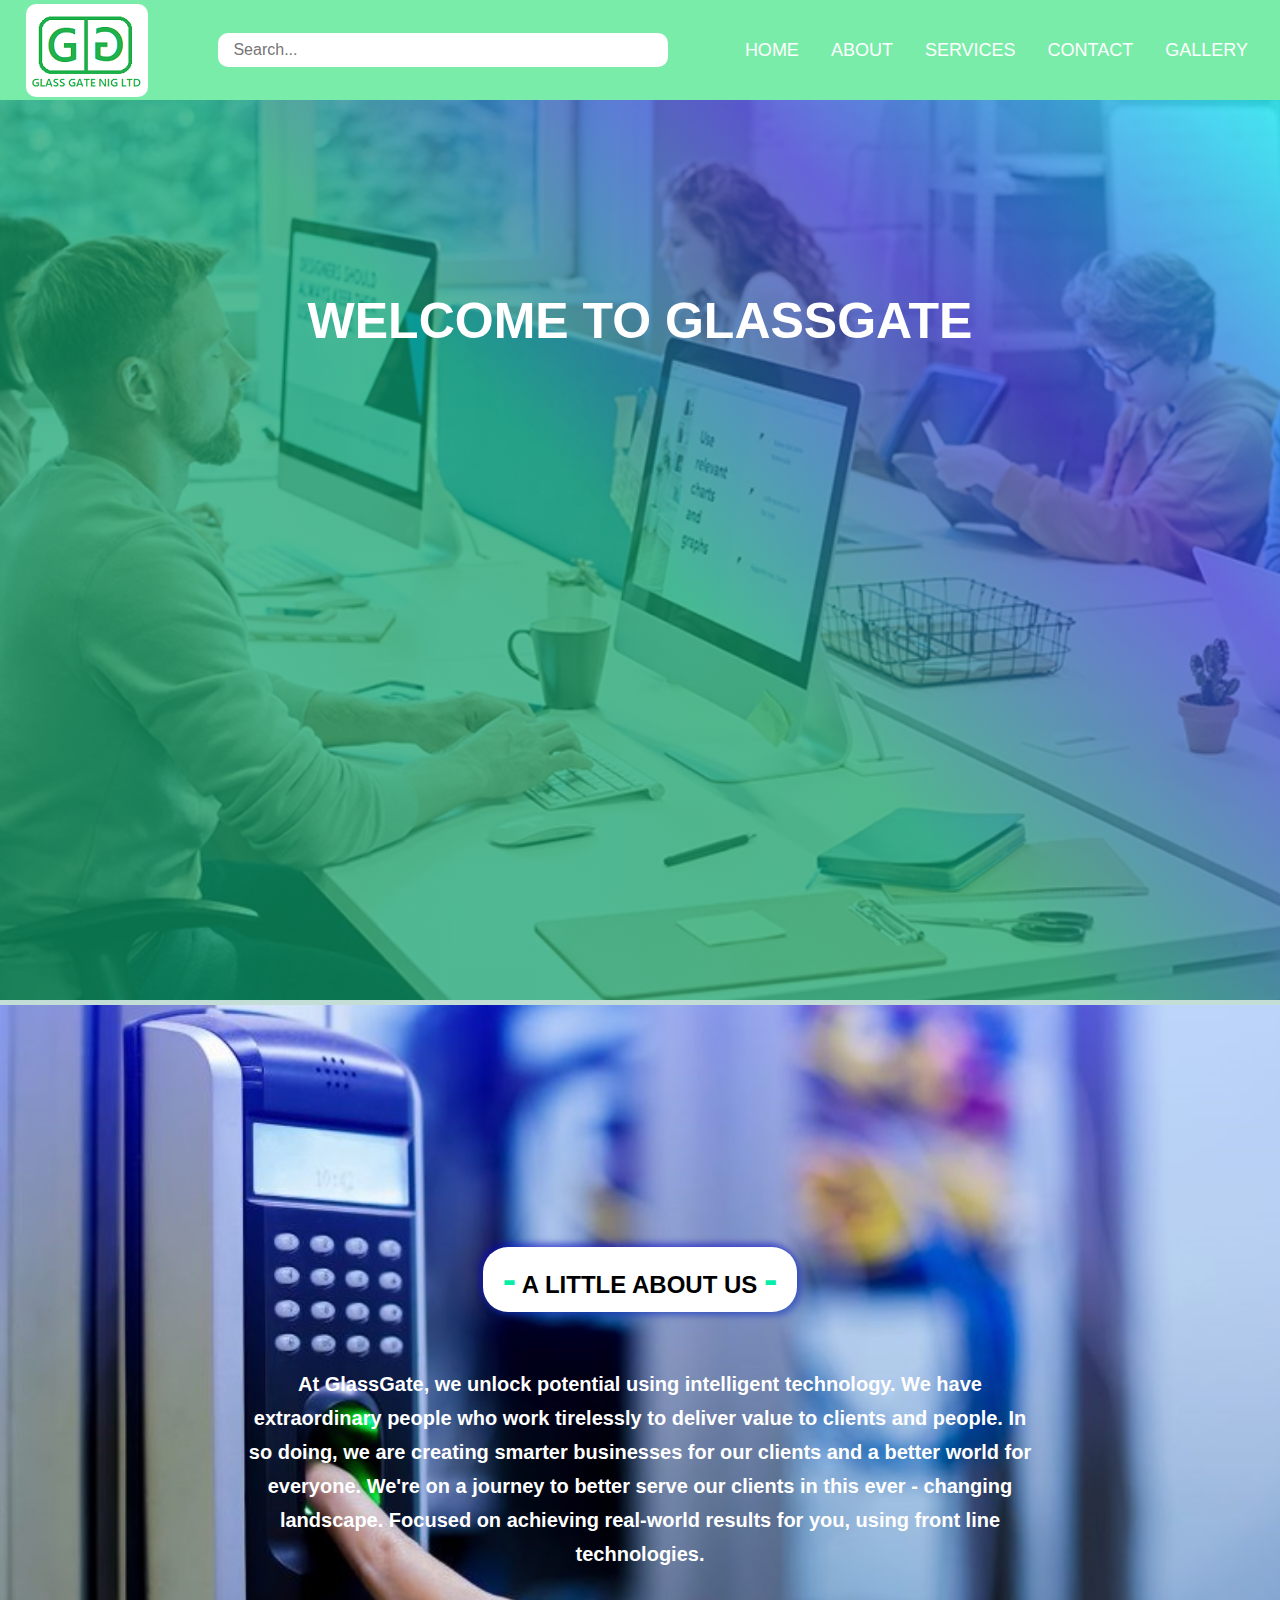
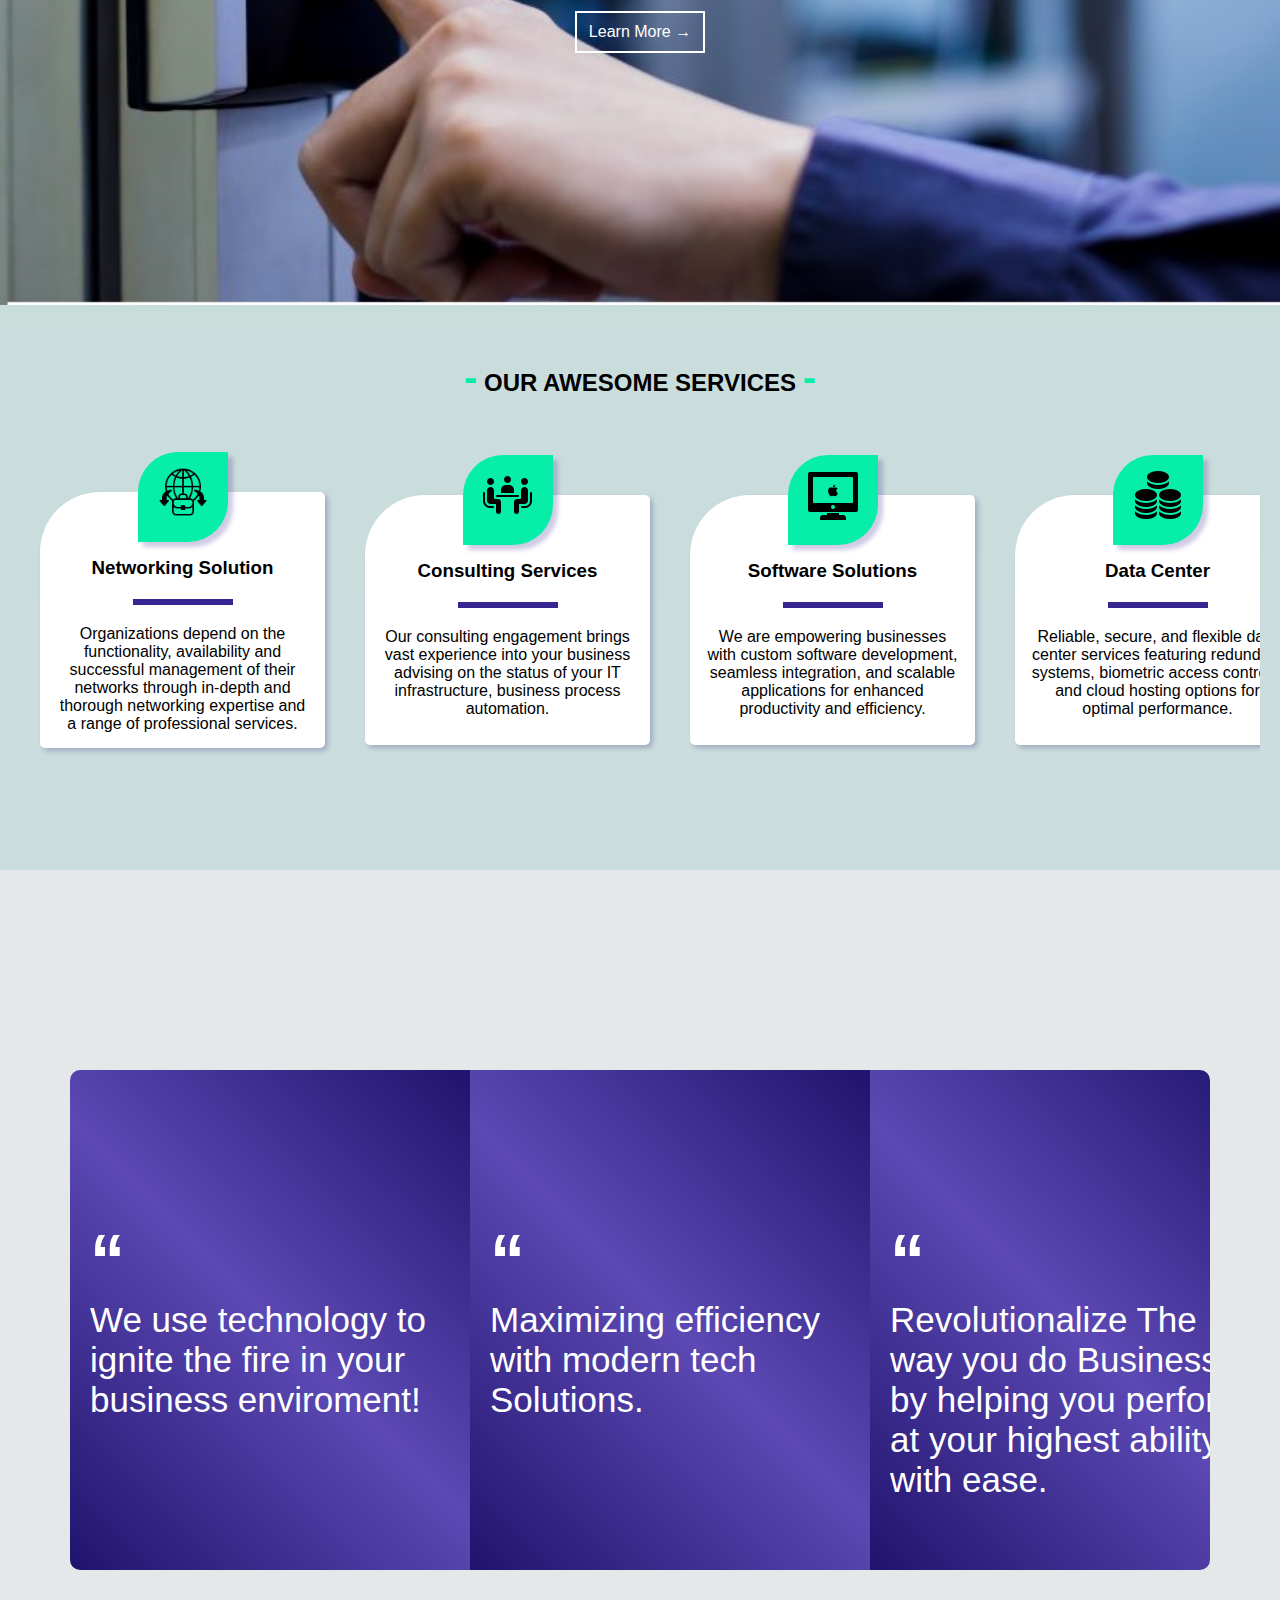
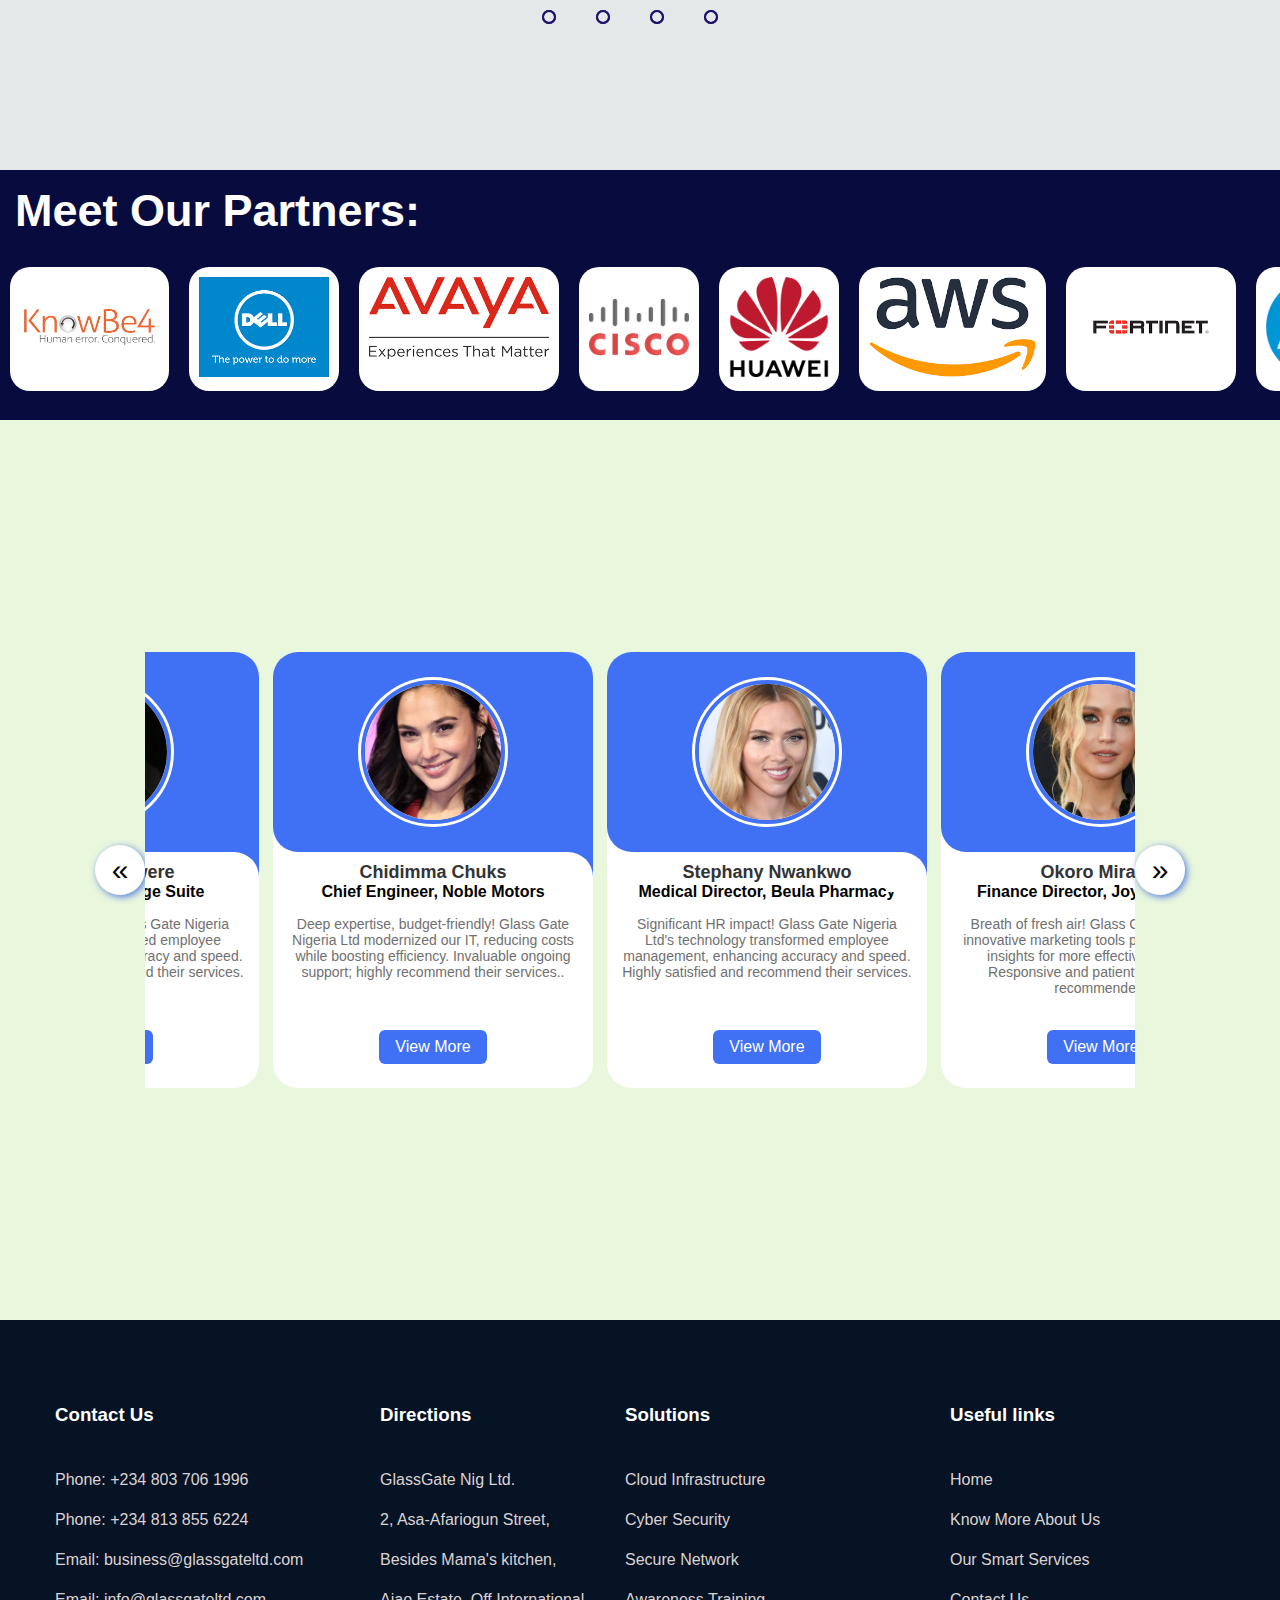
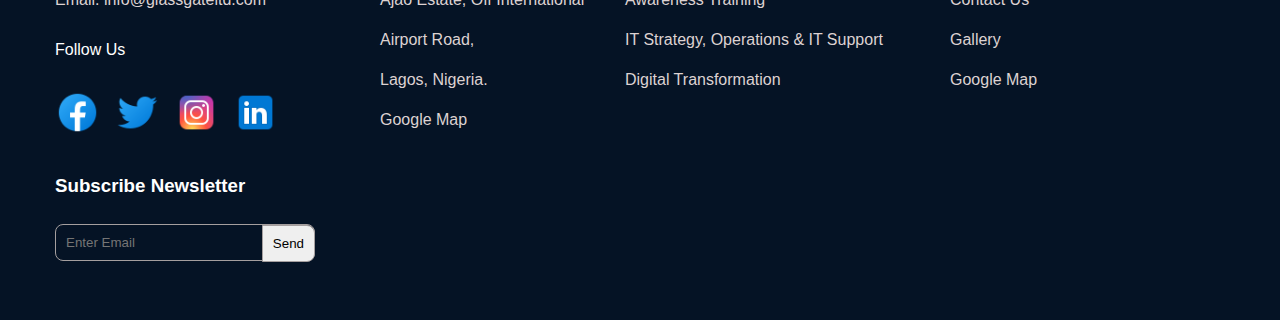
==== commit b57c3ea1: "Update index.html" ====
--- a/index.html
+++ b/index.html
@@ -513,10 +513,10 @@
 
             <div class="follow-us">
               <p>Follow Us</p>
-              <a href="https://m.facebook.com/profile.php/?id=100065033471547"><img src="images/facebook icon.png" alt=""></a>
-              <a href="#twitter"><img src="images/twitter icon.png" alt=""></a>
-              <a href="#instagram"><img src="images/instagram icon.png" alt=""></a>
-              <a href="#linkedin"><img src="images/linkedin icon.png" alt=""></a>
+              <a href="https://m.facebook.com/profile.php/?id=100065033471547"><img src="facebook icon.png" alt=""></a>
+              <a href="https://twitter.com/glassgateltd?lang=ar-x-fm"><img src="twitter icon.png" alt=""></a>
+              <a href="https://www.instagram.com/glassgateltd/"><img src="instagram icon.png" alt=""></a>
+              <a href="https://www.linkedin.com/company/glassgateltd/mycompany/"><img src="linkedin icon.png" alt=""></a>
             </div>
             <div class="subscribe">
                 <form action="">
@@ -547,14 +547,15 @@
 
         </div>
 
-        <div class="footer-items">
-            <h3>Directions</h3>
-            <p>GlassGate Nig Ltd. <br> 2, Asa-Afariogun Street, Besides Mama's kitchen, <br>
-                 Ajao Estate, Off International Airport Road, <br>
-                 Lagos, Nigeria.</p>
+        <div class="footer-items item-3">
+            <h3>Useful links</h3>
+            <a href="index.html">Home</a>
+            <a href="about.html">Know More About Us</a>
+            <a href="#">Our Smart Services</a>
+            <a href="contact.html">Contact Us</a>
+            <a href="#">Gallery</a>
             <a href="#">Google Map</a>
-        </div>
-
+      </div>
     </div>
 
 
--- a/glassgate.css
+++ b/glassgate.css
@@ -78,7 +78,6 @@
 
 .top-nav .menu > li {
   margin: 0 1rem;
-  overflow: hidden;
 }
 
 .top-nav .menu li a{
@@ -187,6 +186,7 @@
       width: 100%;
       color: white;
       background-color: #7aeca9;
+      overflow: hidden;
   }
 
   .top-nav .menu .dropdown{
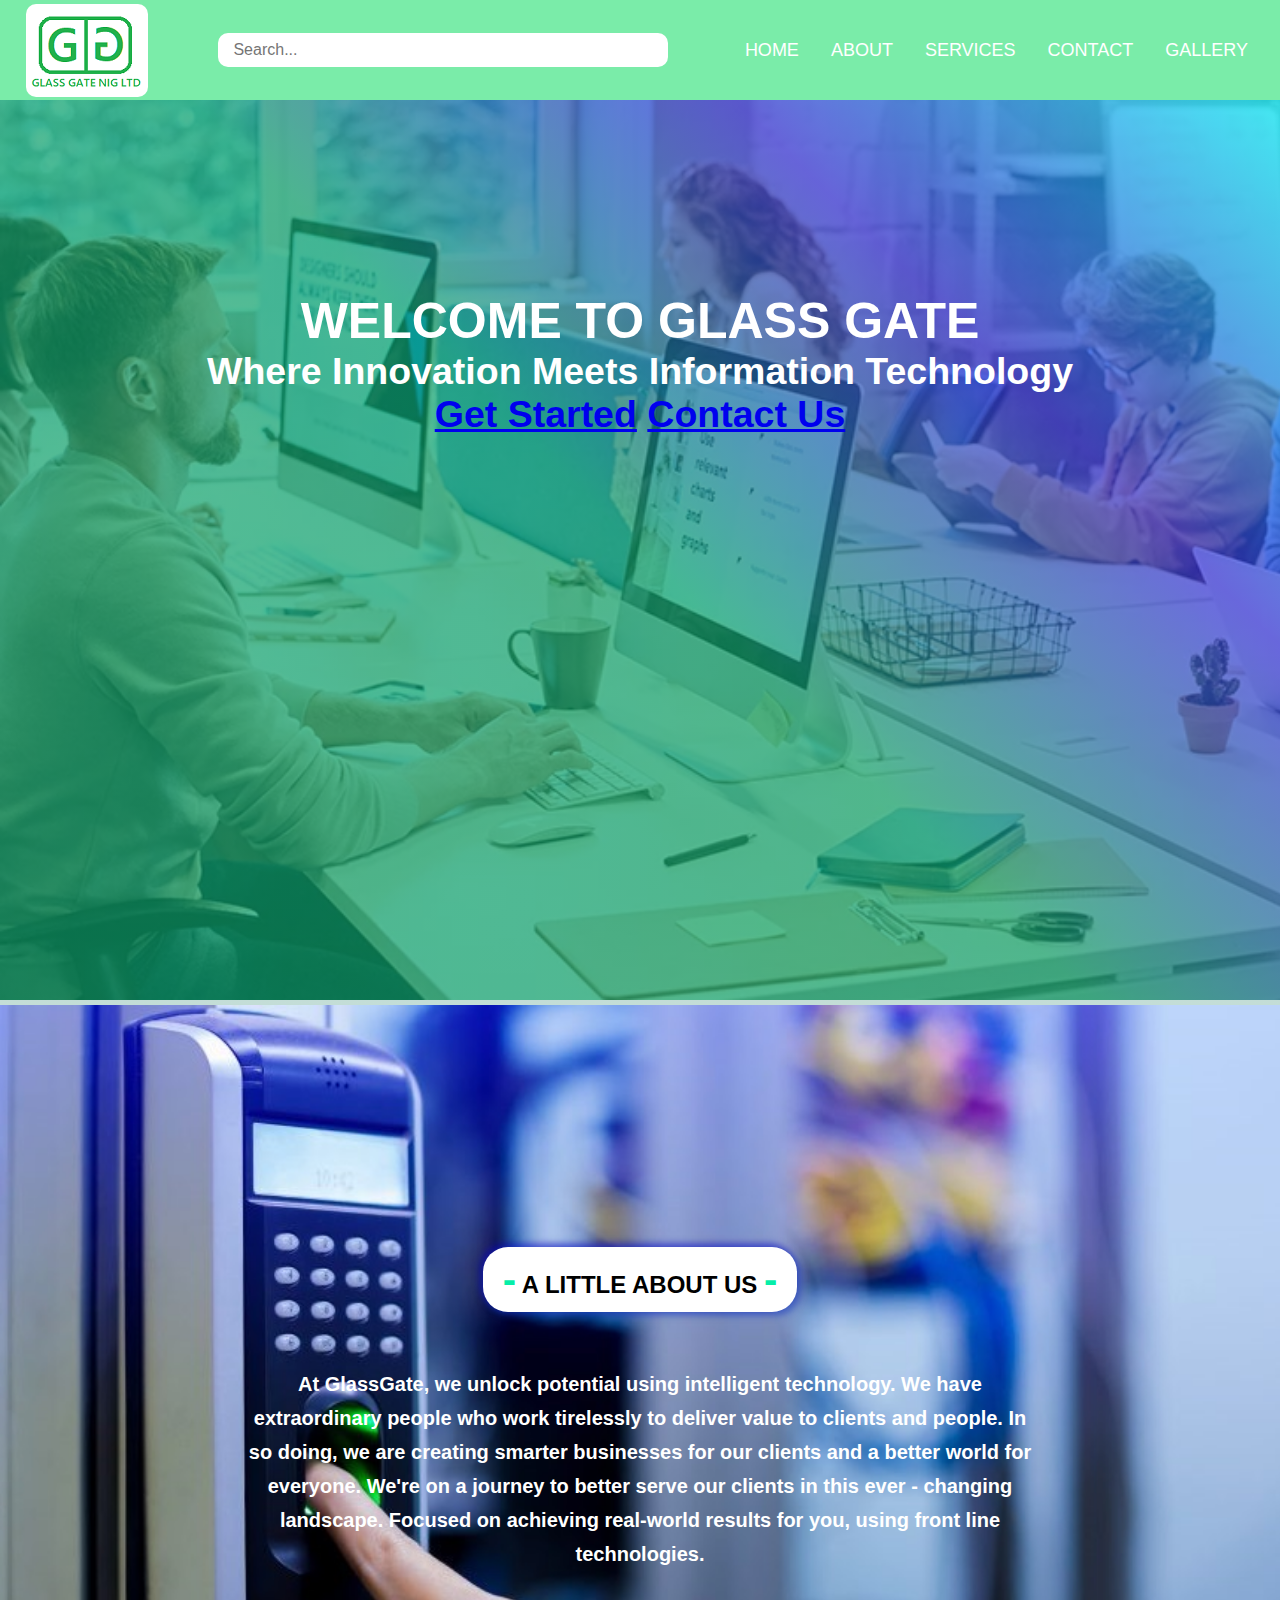
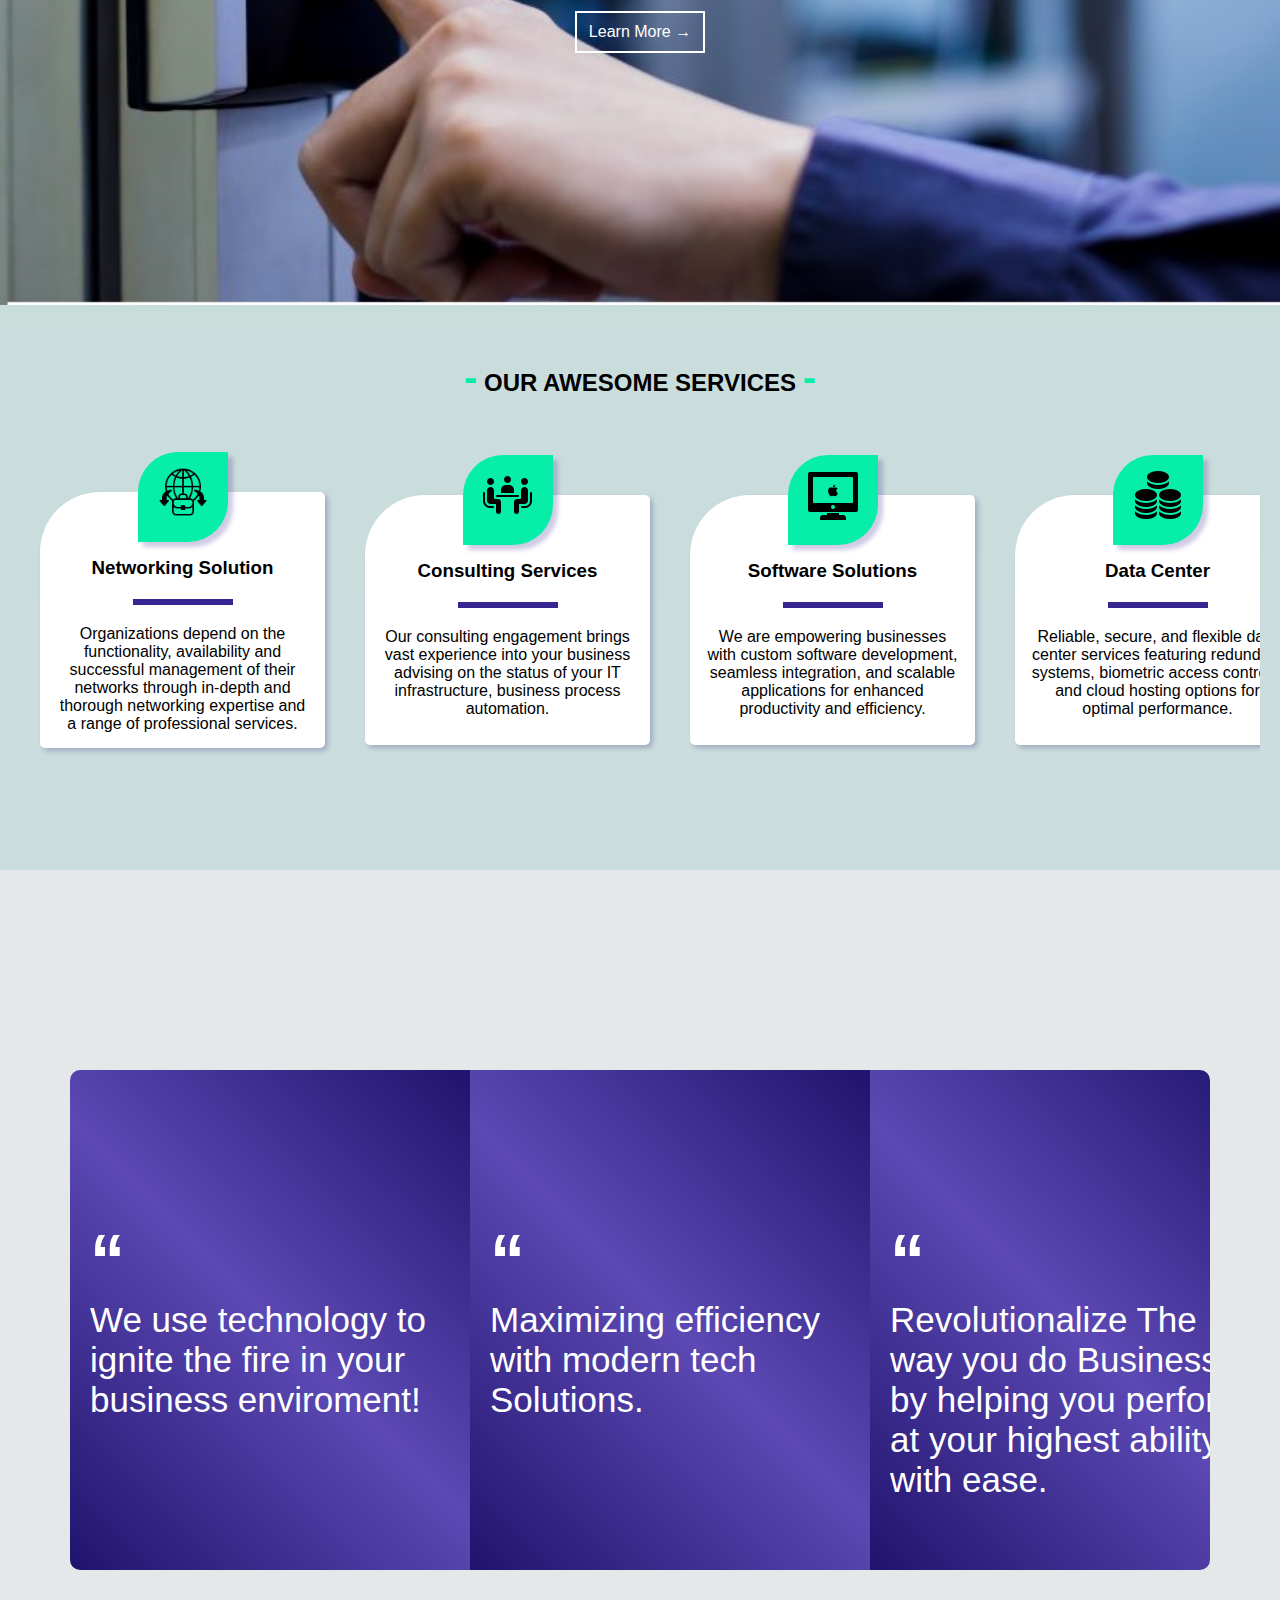
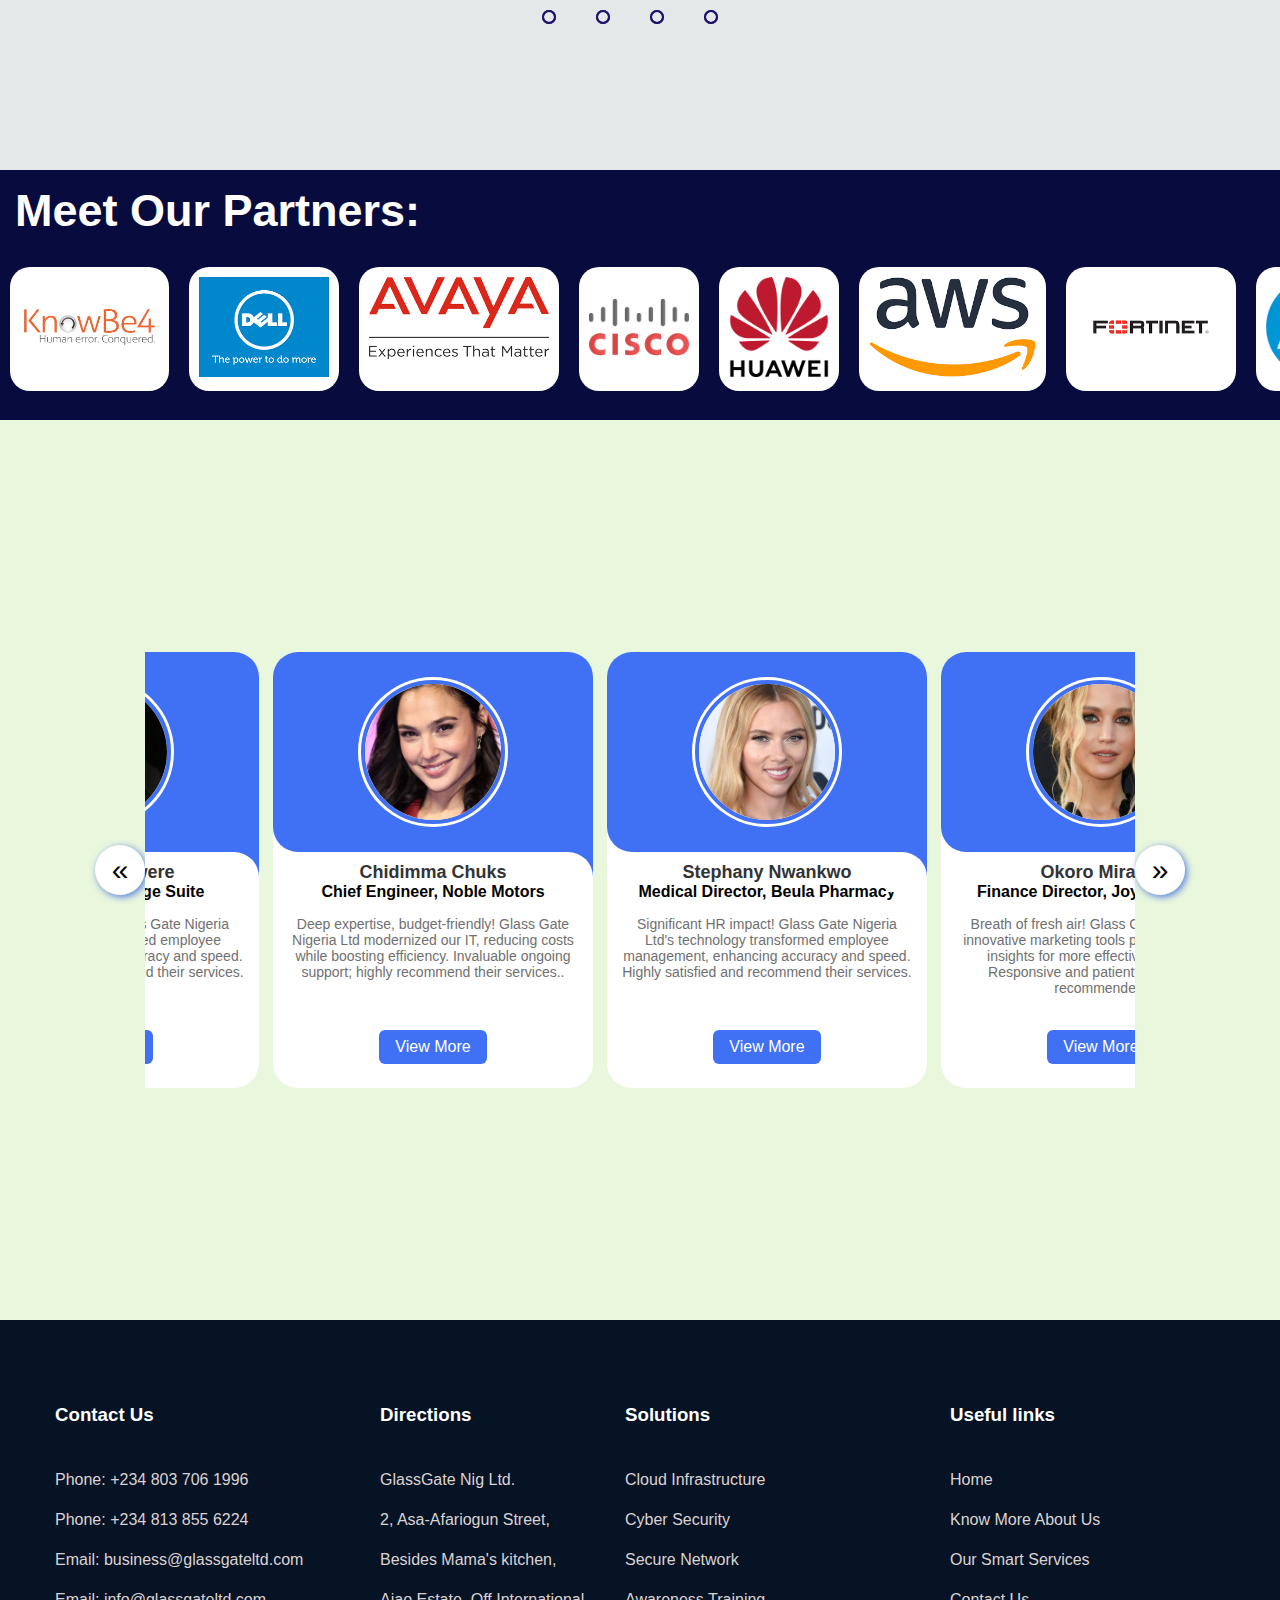
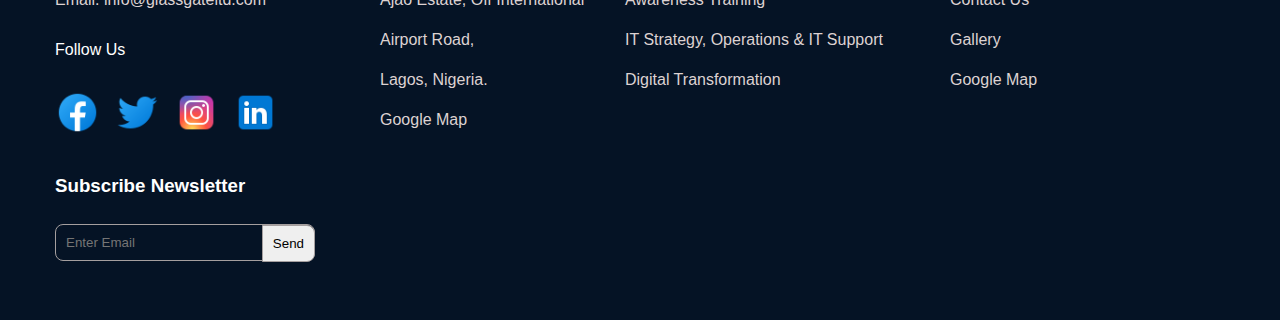
==== commit c83fe3fe: "Update index.html" ====
--- a/index.html
+++ b/index.html
@@ -45,10 +45,15 @@
 
     </nav>
   </header>
+
     <div class="container">
-        <h1>WELCOME TO GLASSGATE</h1>
+        <h1>WELCOME TO GLASS GATE</h1>
+        <h2>Where Innovation Meets <span>Information Technology</span><h2>
+        <div class="actions">
+          <a href="#" class="action">Get Started</a> 
+          <a href="contact.html" class="action">Contact Us</a> 
+        </div>
     </div>
-
 
     <!-- SECTION 2 -->
 
--- a/glassgate.css
+++ b/glassgate.css
@@ -45,9 +45,6 @@
   list-style: none;
 }
 
-
-/* NEW CODE */
-
 .top-nav{
   display: flex;
   flex-direction: row;
@@ -55,9 +52,6 @@
   justify-content: space-between;
   background-color: #00baf0;
   background-color: #7aeca9;
-  /* background: linear-gradient(to left, #f46b45, #eea849); */
-
-/* W3C, IE 10+/ Edge, Firefox 16+, Chrome 26+, Opera 12+, Safari 7+ */
   color: #fff;
   height: 100px;
   padding: 1em;
@@ -218,7 +212,7 @@
     font-size: 25px;
     text-align: center;
     cursor:default;
-    font-family: Georgia, Arial, Helvetica;
+    font-family: sans-serif;
     margin-bottom: 5px;
 }
 
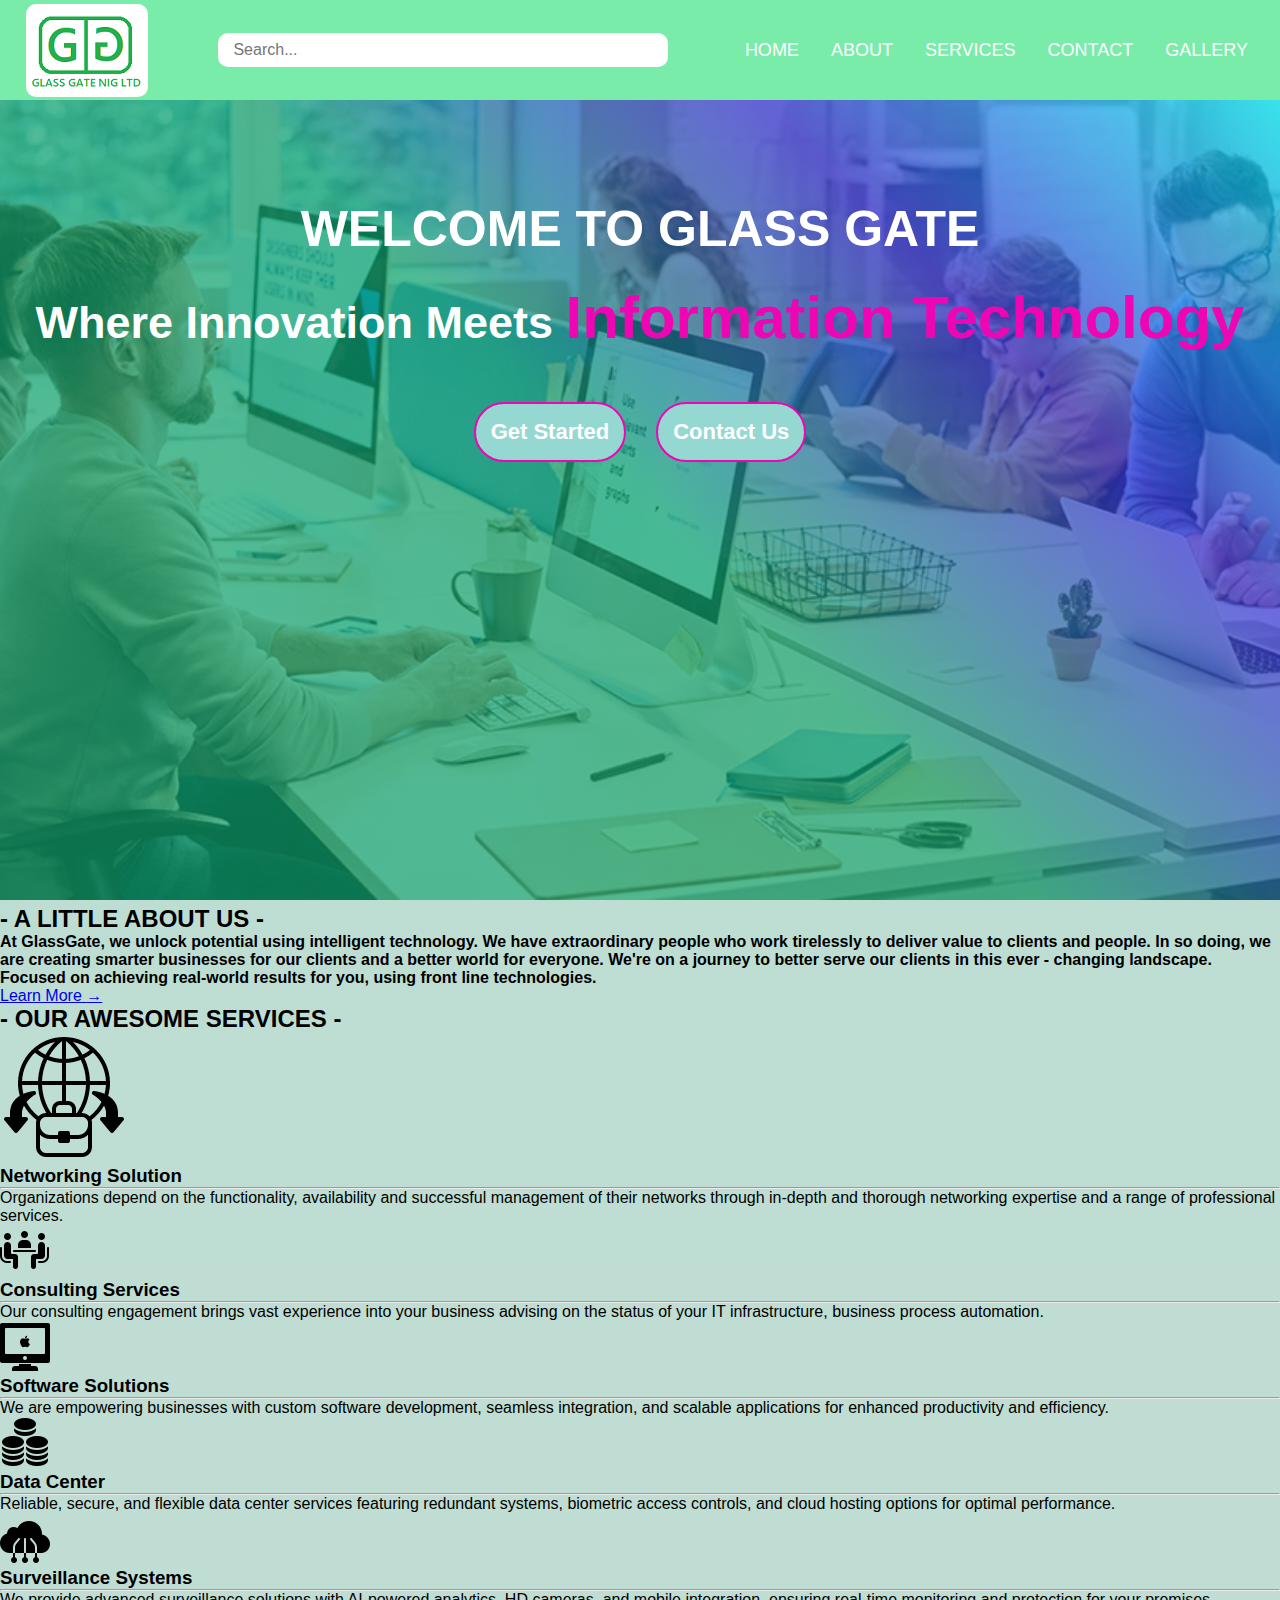
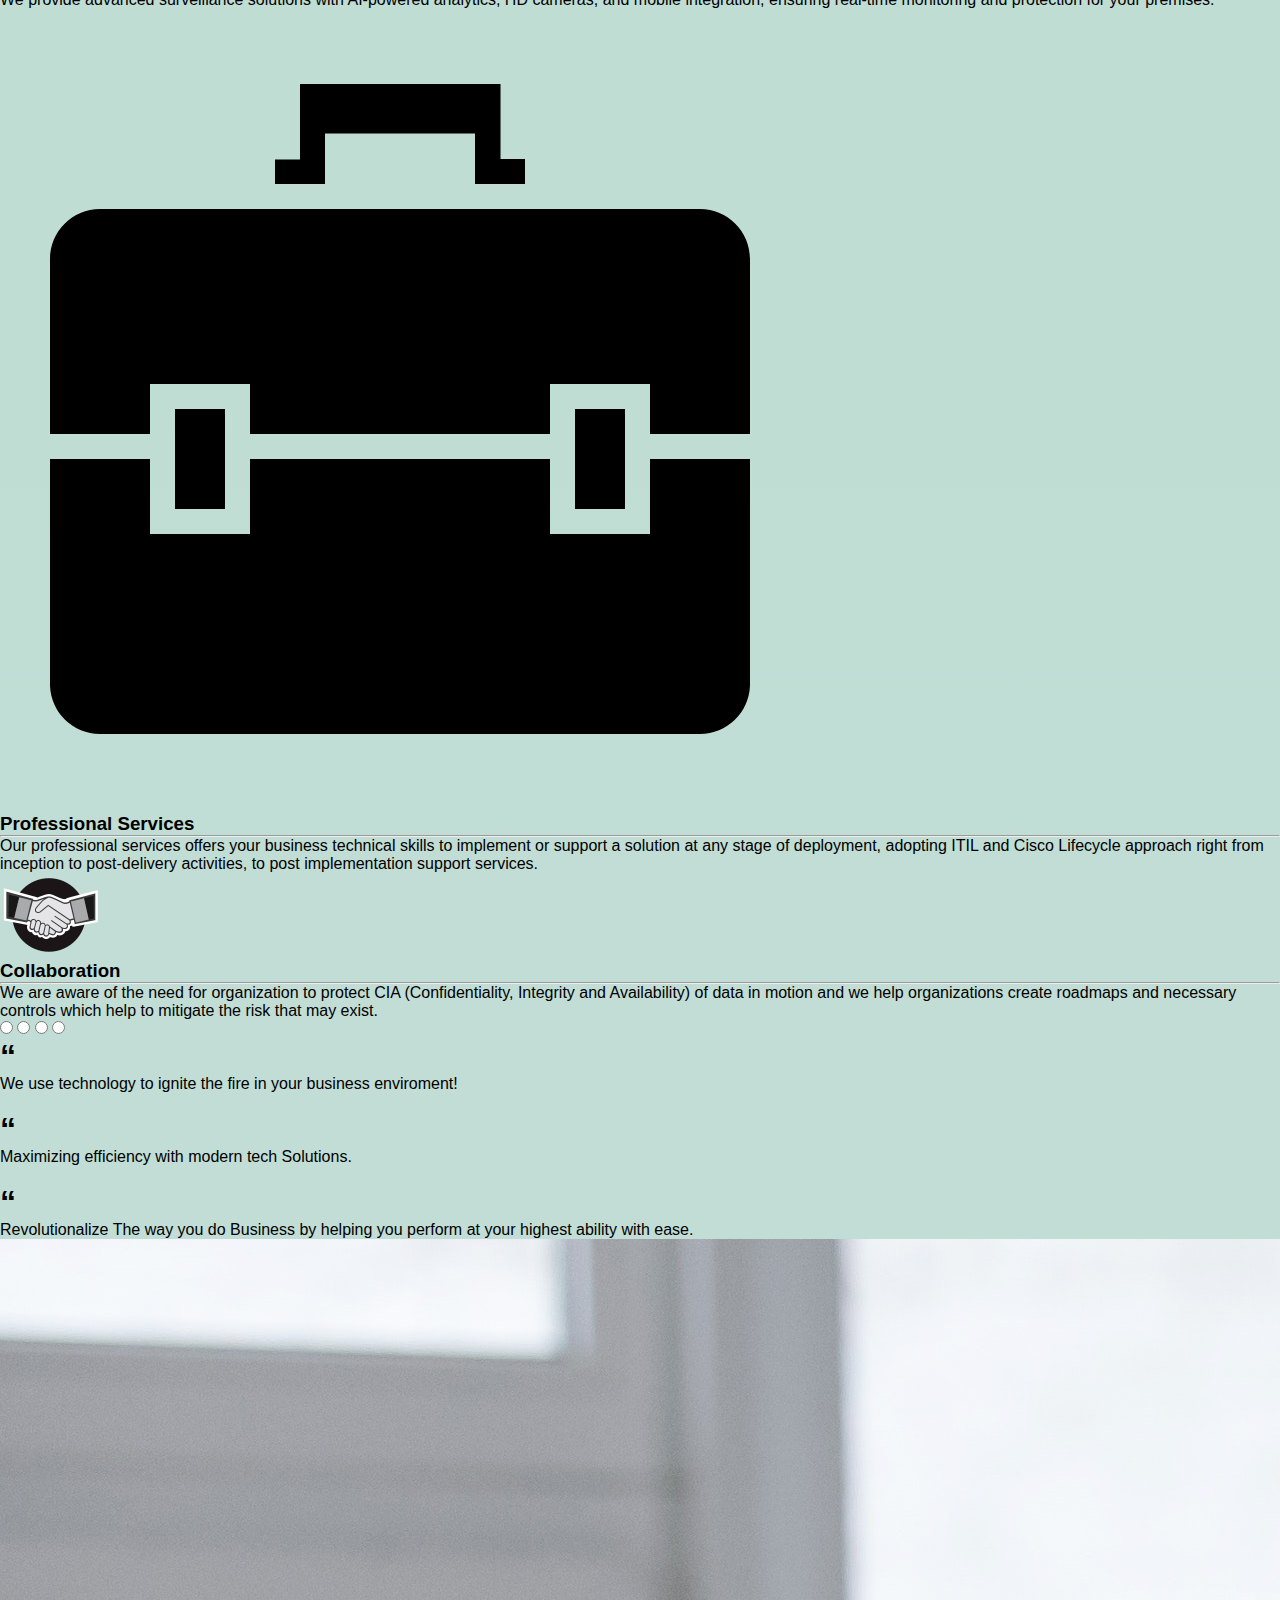
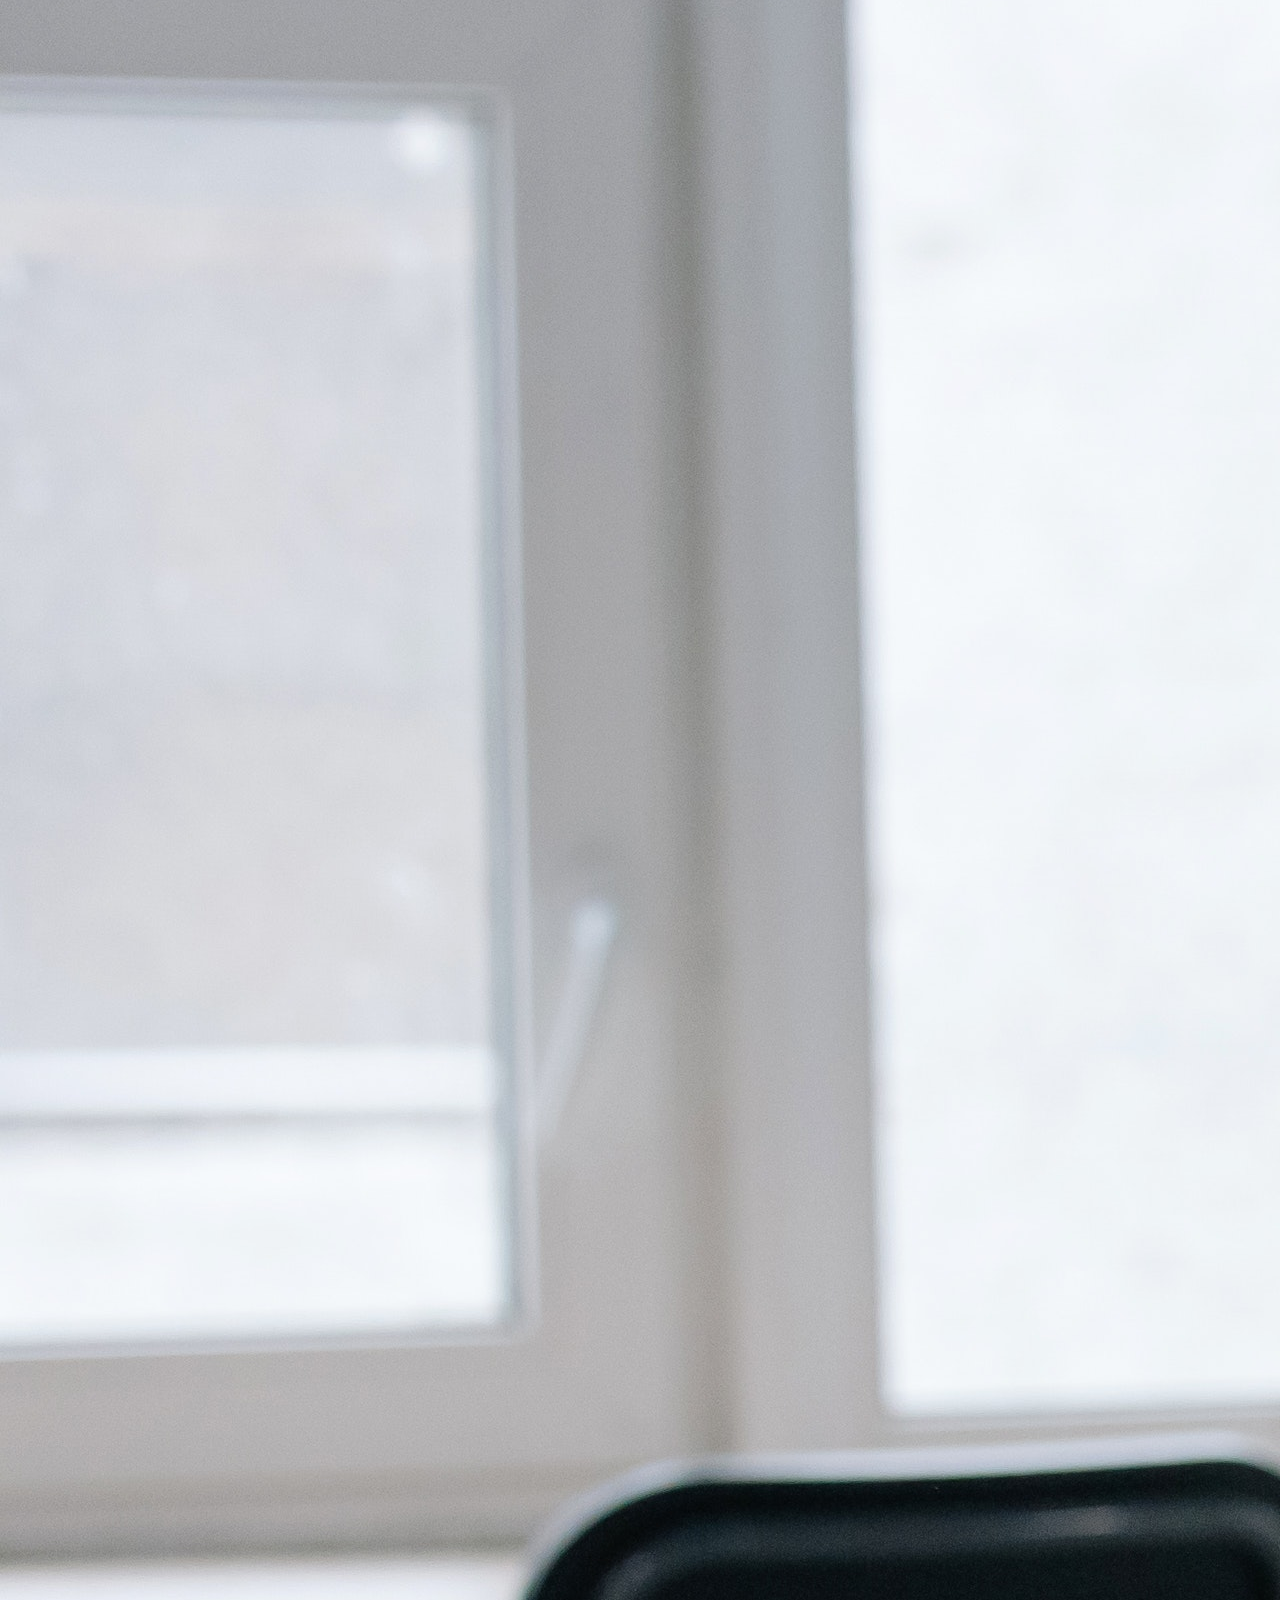
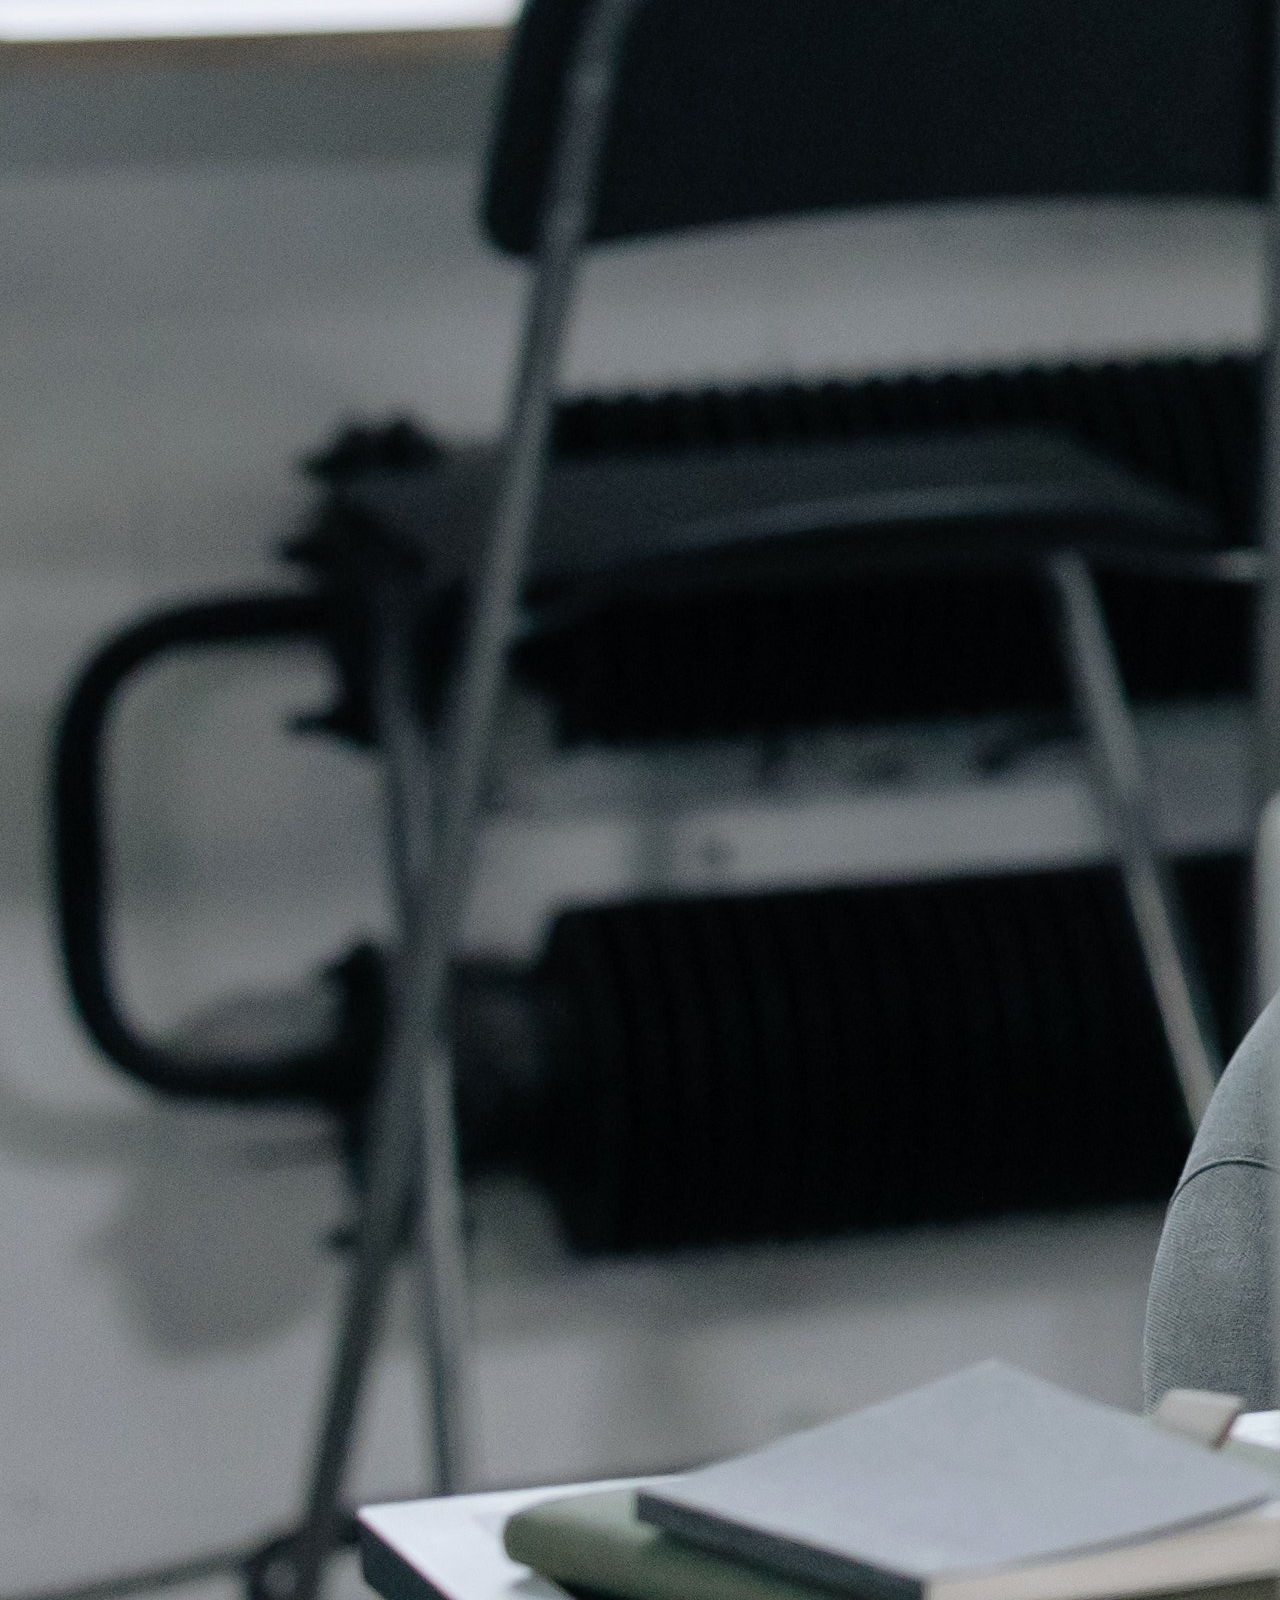
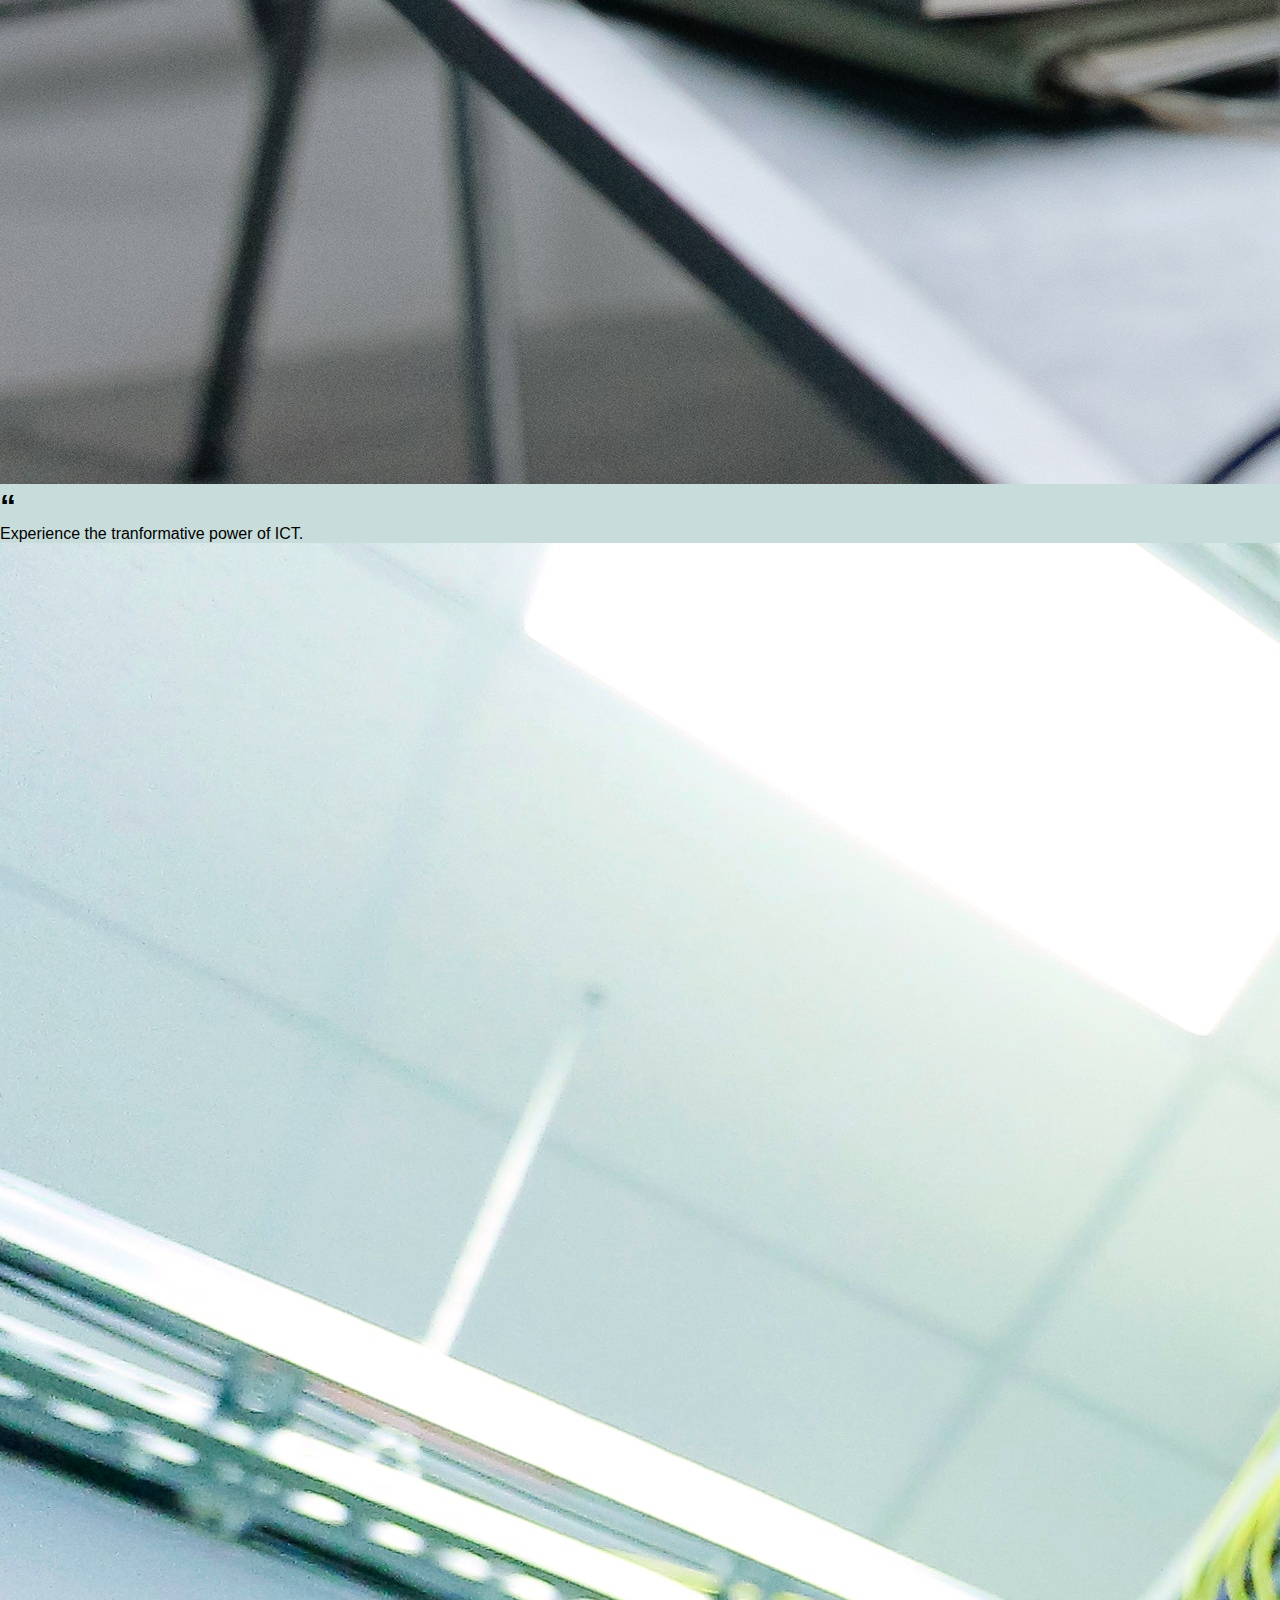
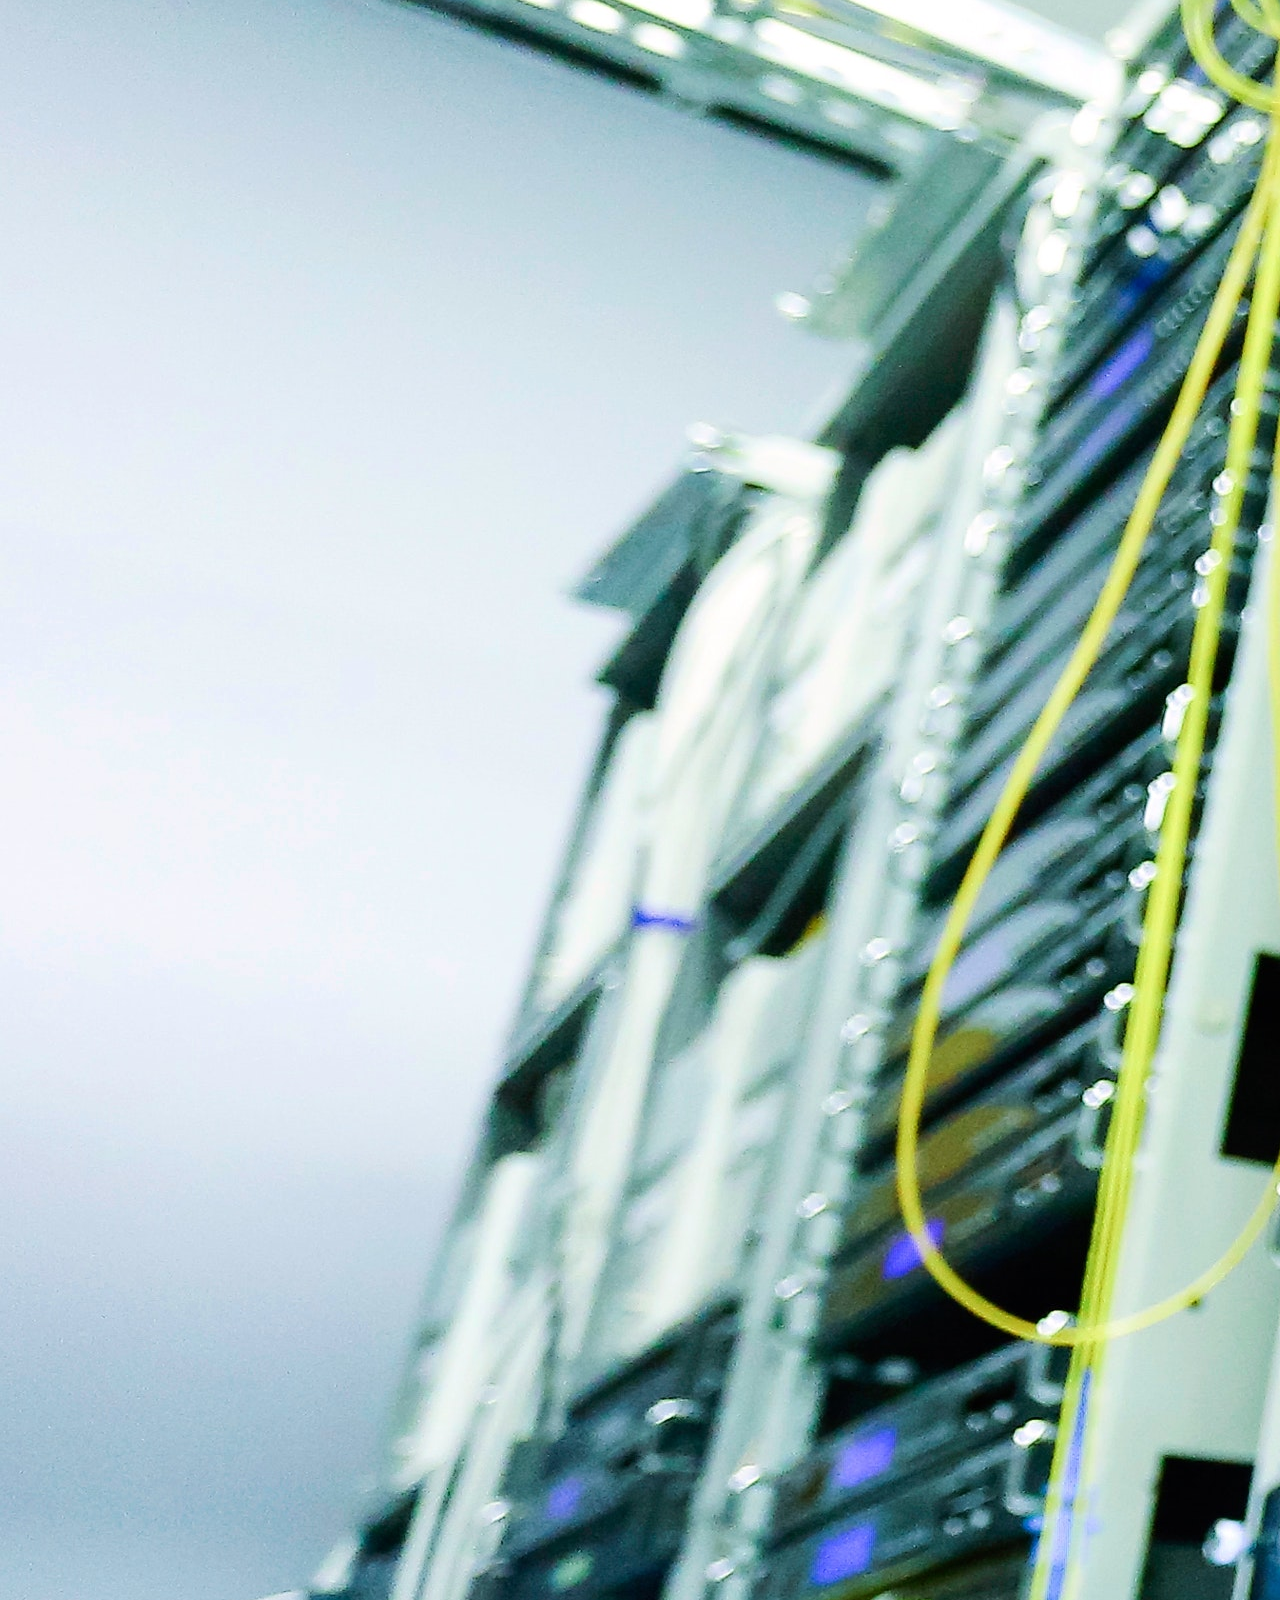
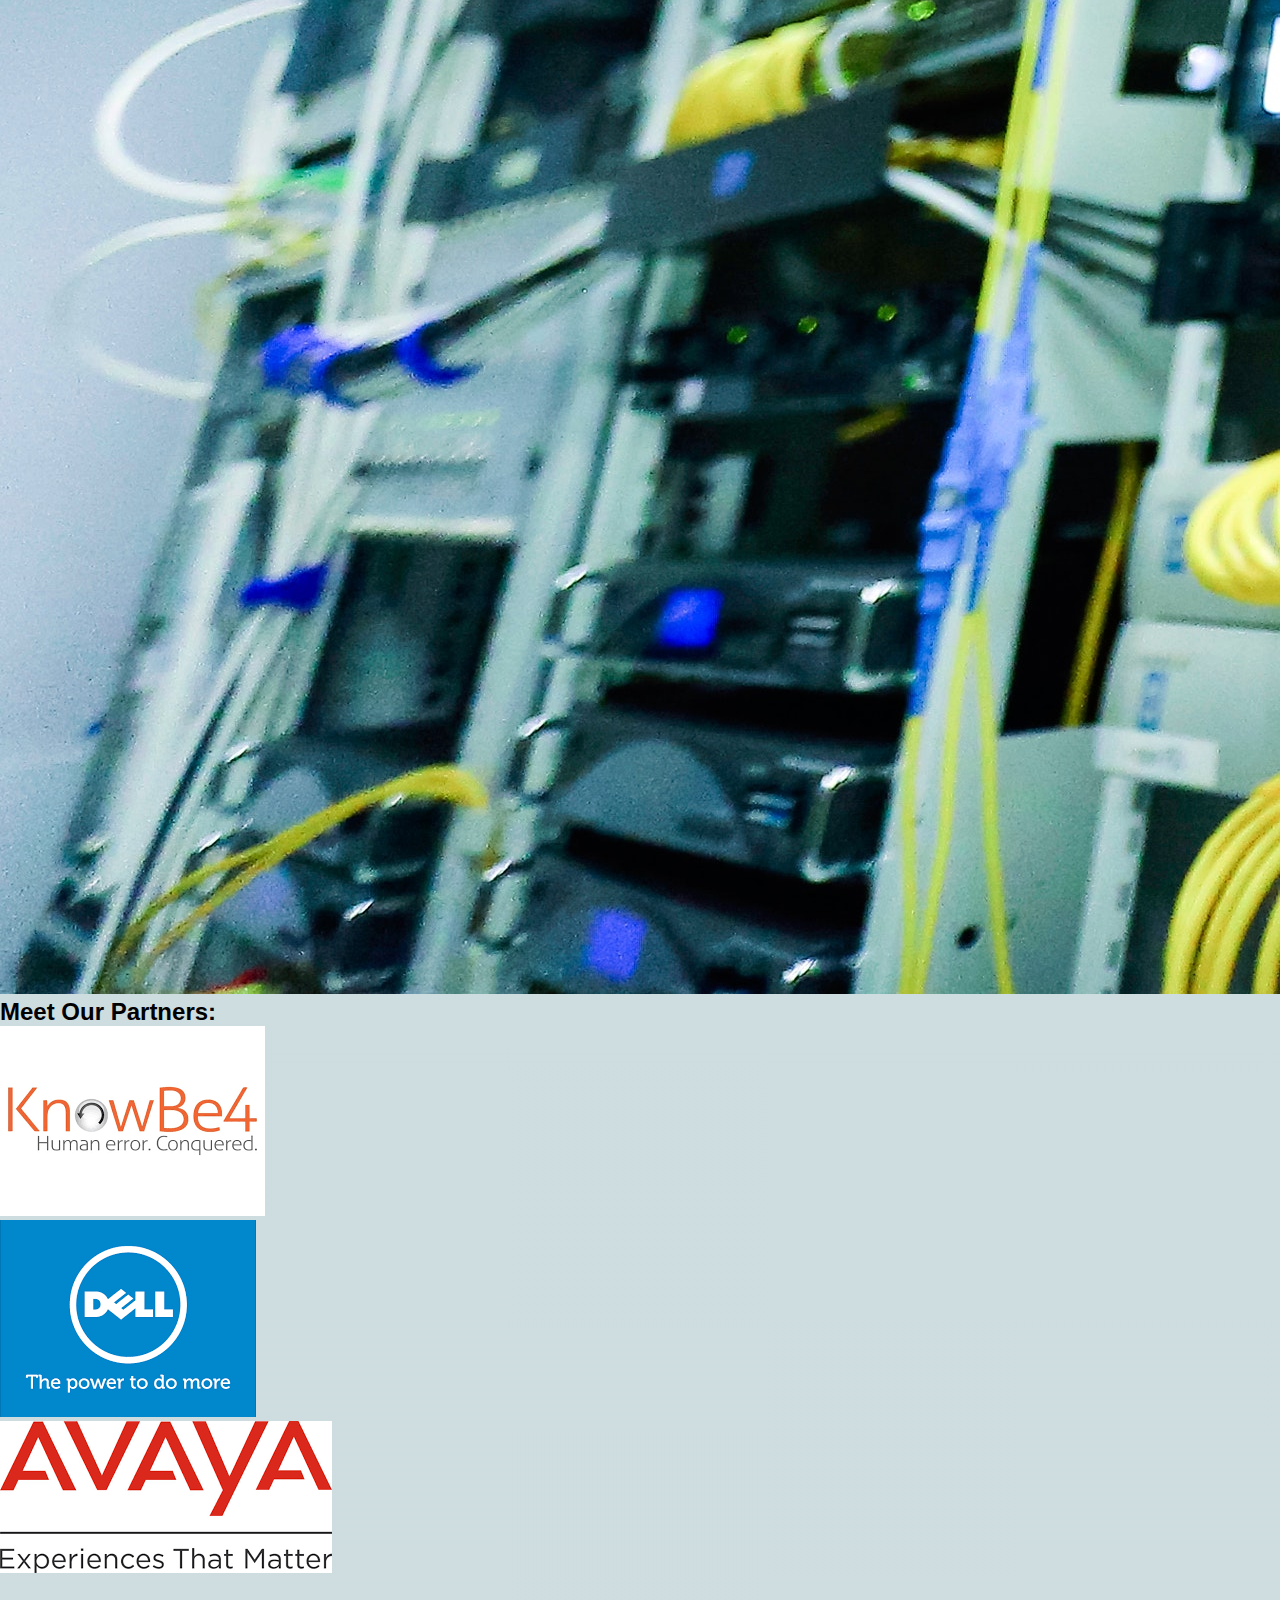
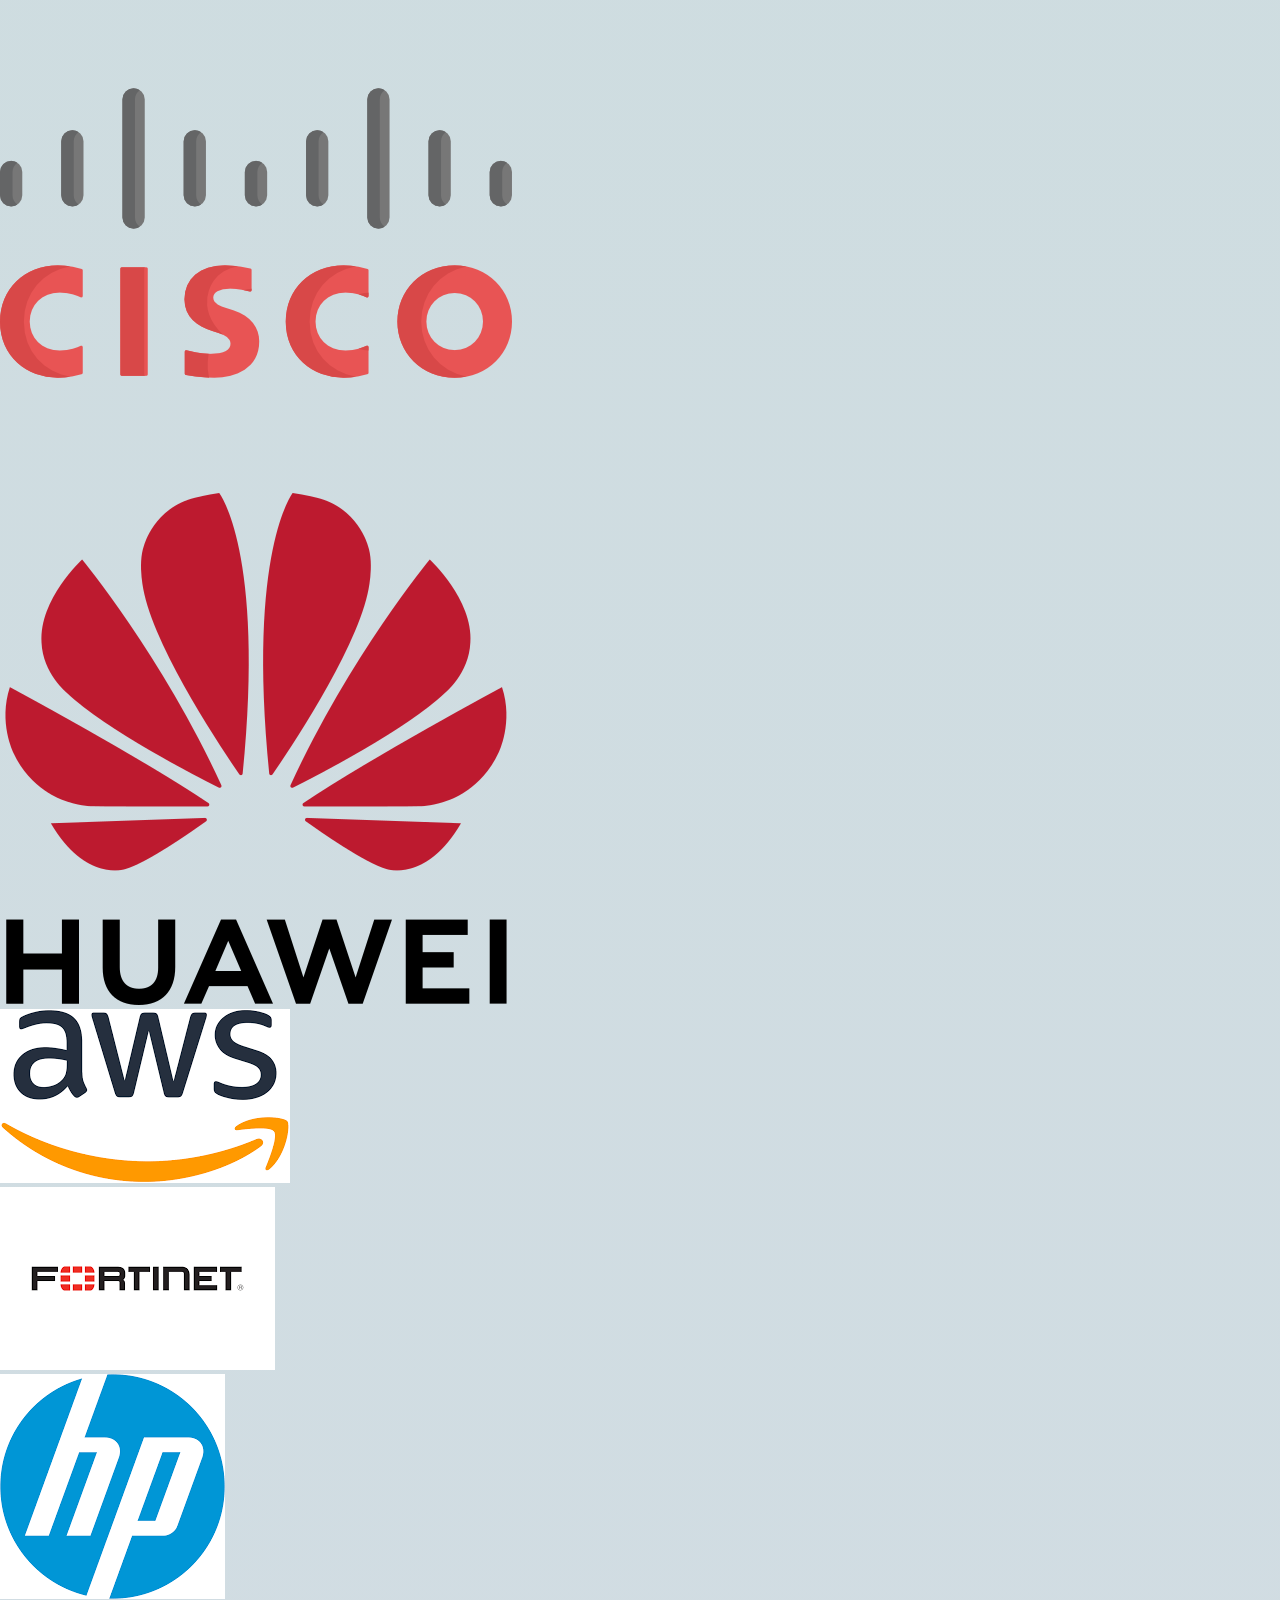
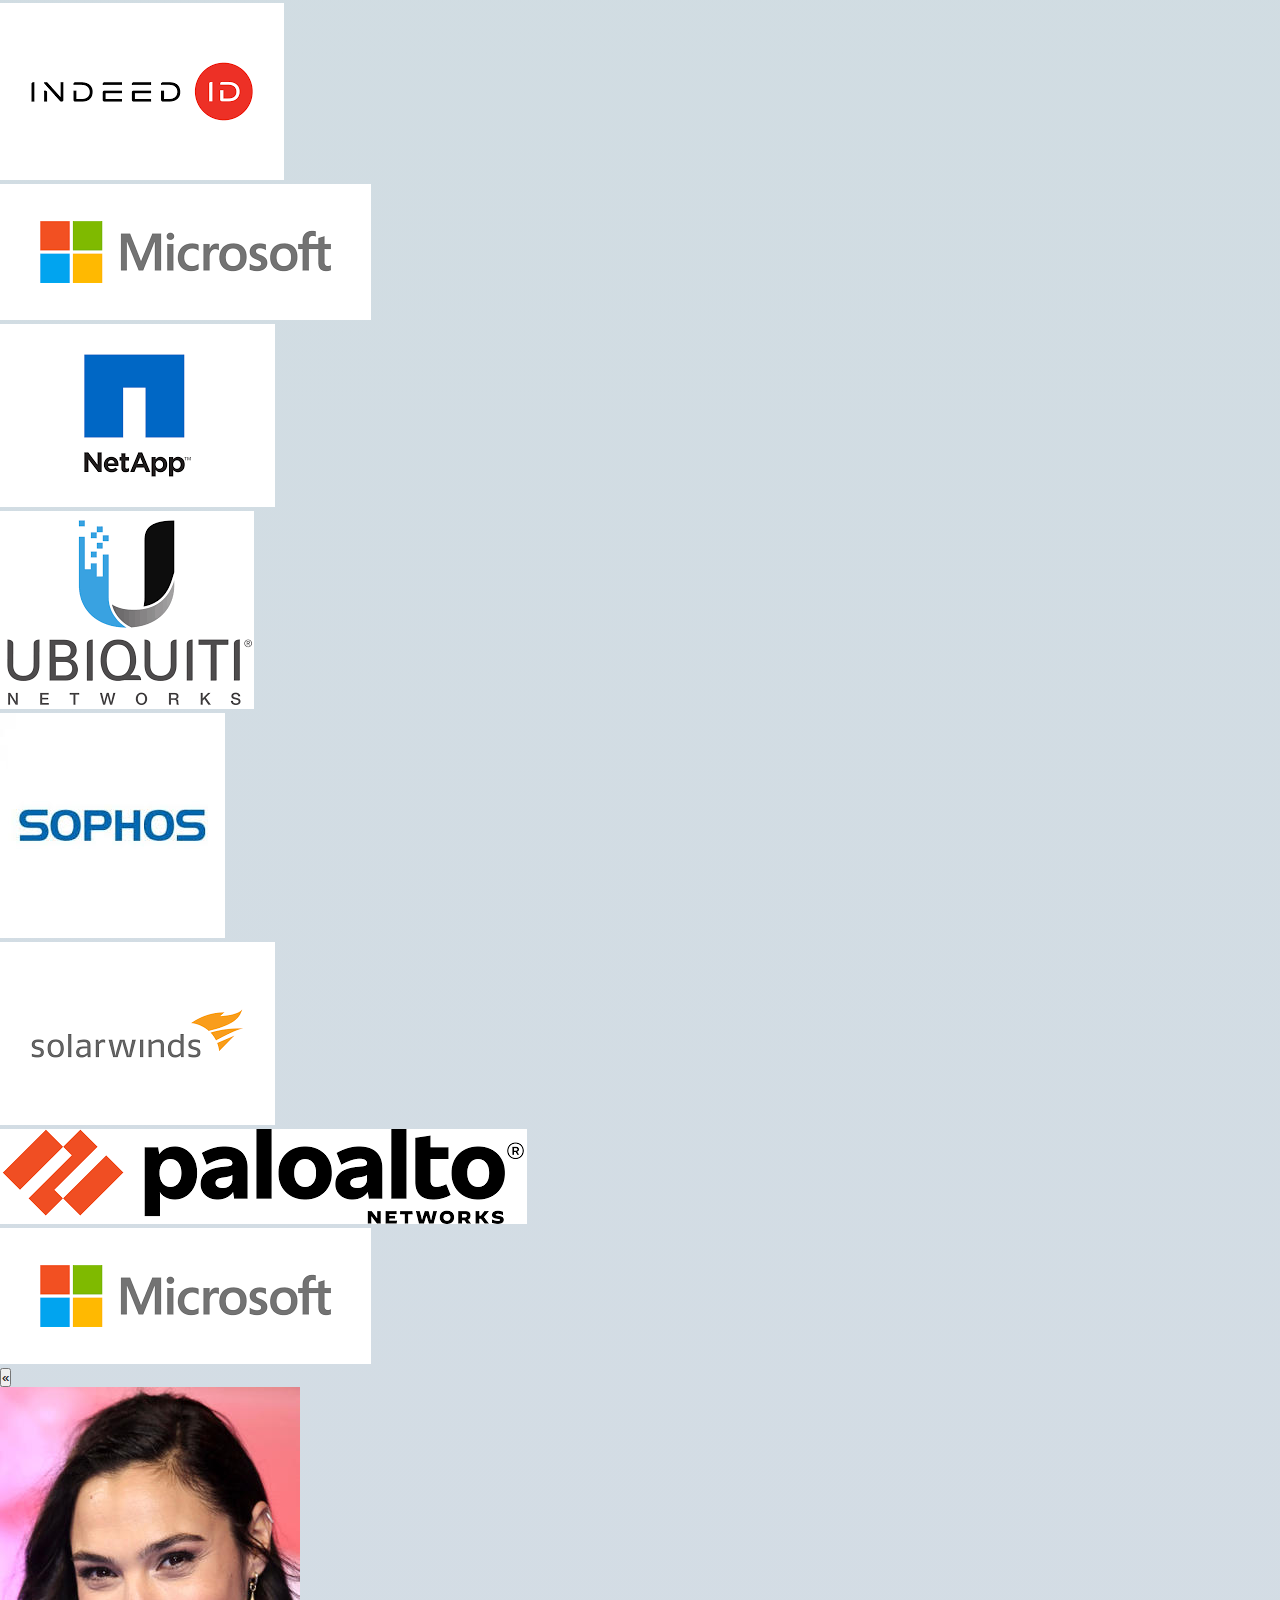
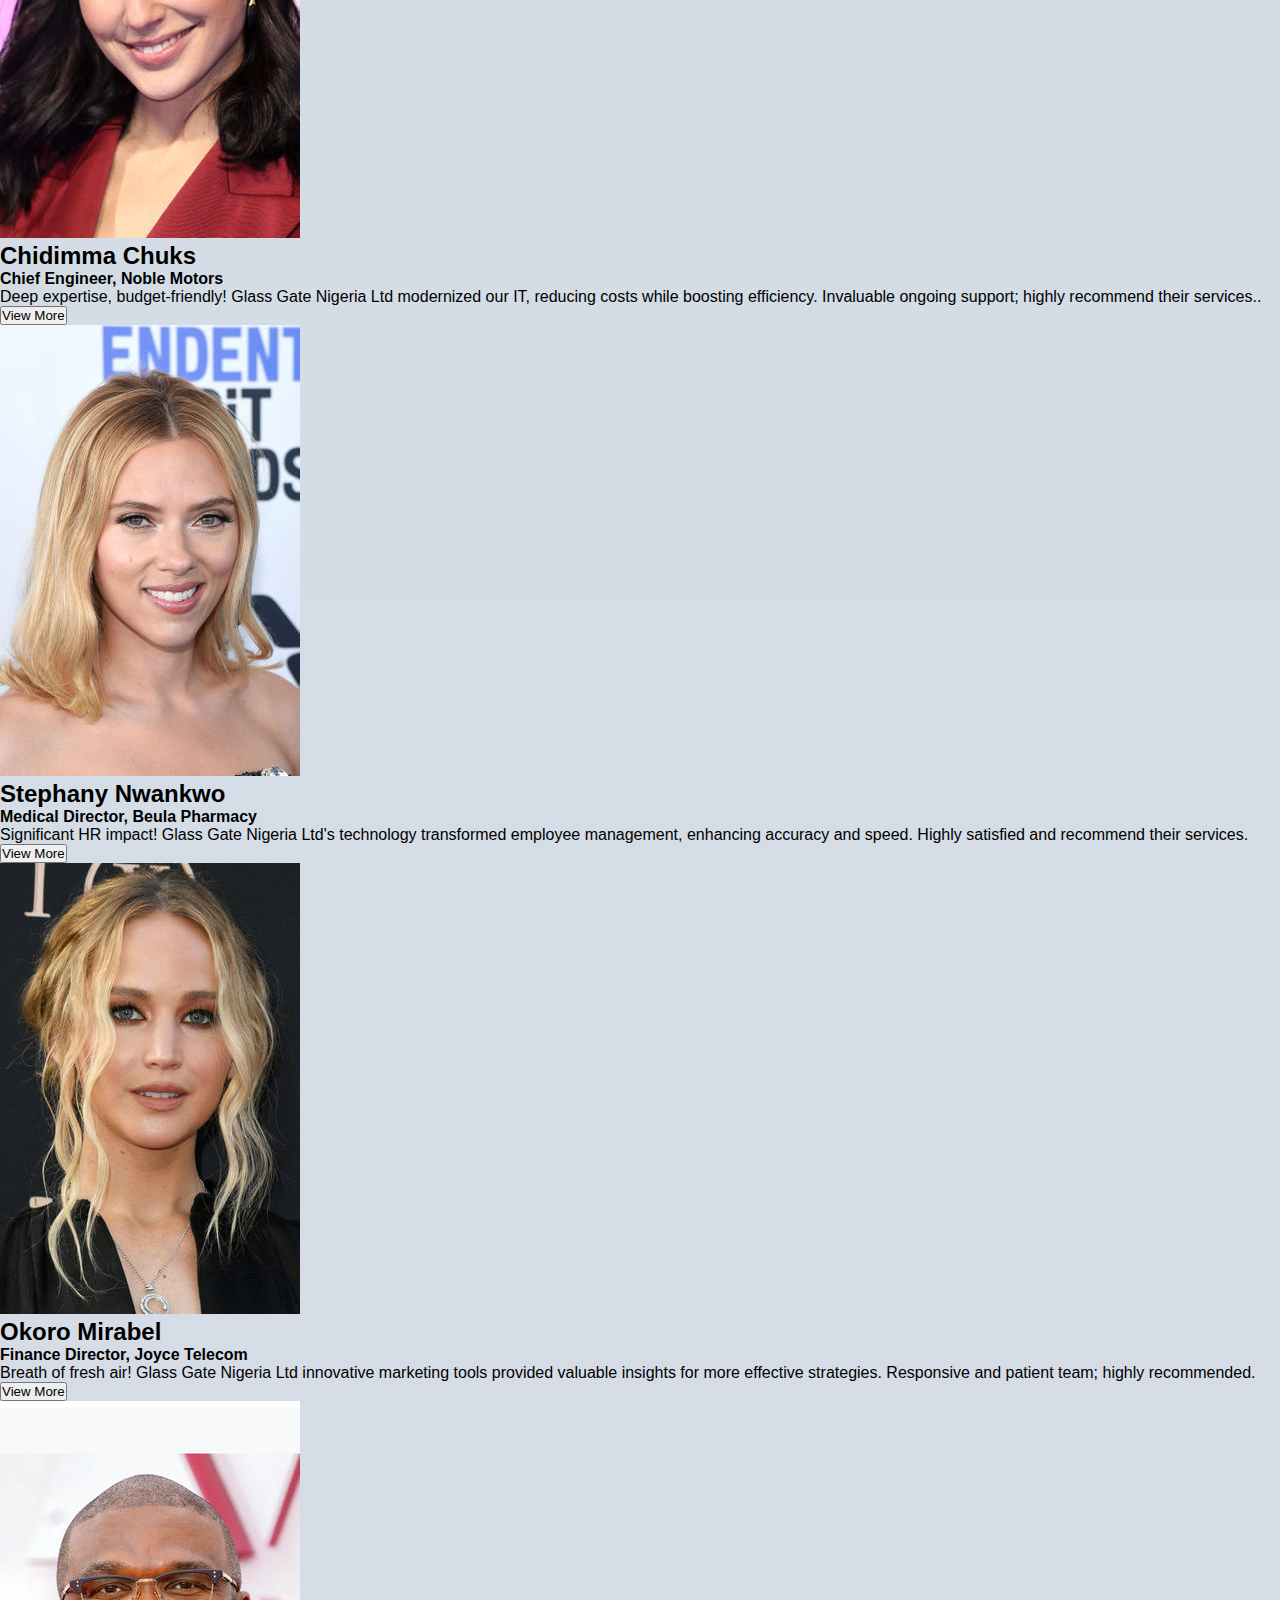
==== commit e22e1d9b: "Update index.html" ====
--- a/index.html
+++ b/index.html
@@ -1,583 +1,583 @@
-<!DOCTYPE html>
-<html lang="en">
-<head>
-    <meta charset="UTF-8">
-    <meta http-equiv="X-UA-Compatible" content="IE=edge">
-    <meta name="viewport" content="width=device-width, initial-scale=1.0">
-    <link rel="stylesheet" href="glassgate.css">
-    <script src="glassgate.js" defer></script>
-    <title>GlassGateGH</title>
-</head>
-<body>
-  <header>
-    <nav class="top-nav">
-              
-      <img class="logo" src="Glass Gate Logo 3.png" alt="">        
-      <input type="text" placeholder="Search..." class="search-box" name="Search">
-      
-      <input type="checkbox" id="menu-toggle">
-      <label for="menu-toggle" class="menu-button-container">
-        <div class="menu-button"></div>
-      </label>
-      <ul class="menu">
-        <li class="link"><a href="index.html">HOME</a></li>
-        <li class="link"><a href="about.html">ABOUT</a></li>
-        <li class="link" class="nav-services">
-          <a href="#">SERVICES</a>
-
-          <ul class="dropdown">
-            <li><a href="#">Data Center</a></li>
-            <li><a href="#">Network Solution</a></li>
-            <li><a href="#">Collaboration</a></li>
-            <li><a href="#">Consulting Services</a></li>
-            <li><a href="#">Professional Services</a></li>
-            <li><a href="#">Software Solutions</a></li>
-            <li><a href="#">Storage and Backups</a></li>
-            <li><a href="#">Solar Energy</a></li>
-            <li><a href="#">Surveillance Systems</a></li>
-            <li><a href="#">Endpoints and Alternatives</a></li>
-          </ul>
-
-        </li>
-        <li class="link"><a href="contact.html">CONTACT</a></li>
-        <li class="link"><a href="#">GALLERY</a></li>
-      </ul>
-
-    </nav>
-  </header>
-
-    <div class="container">
-        <h1>WELCOME TO GLASS GATE</h1>
-        <h2>Where Innovation Meets <span>Information Technology</span><h2>
-        <div class="actions">
-          <a href="#" class="action">Get Started</a> 
-          <a href="contact.html" class="action">Contact Us</a> 
-        </div>
-    </div>
-
-    <!-- SECTION 2 -->
-
-   <div class ="sect-2">
-        <h2> <span class="hyphen">-</span> A LITTLE ABOUT US <span class="hyphen">-</span></h2>
-        <h4 class="about-us">
-            <div class="about-us-div">
-                At GlassGate, we unlock potential using intelligent technology.
-                We have extraordinary people who work tirelessly to deliver value to clients
-                and people. In so doing, we are creating smarter businesses for our clients and a better world
-                for everyone. We're on a journey to better serve our clients in this ever
-                - changing landscape. Focused on achieving real-world results for you, using front line technologies.
-            </div>
-        </h4>
-
-        <div class="learn-more">
-            <a href="#">Learn More <span class="arrow">&#8594</span></a>
-        </div>
-    </div>
-    
-    <!-- SECTION 3 -->
-
-    <div class="services">
-
-            
-        <h2><span class="hyphen">-</span> OUR AWESOME SERVICES <span class="hyphen">-</span></h2>
-
-        <div class="services-container">
-
-            <div class="services-list list1">
-                
-            <div class="icon-content">
-                <img src="world-icon.png" class="icons">
-            </div>
-
-            <h3>Networking Solution</h3>
-            <hr>
-            <p>Organizations depend on the functionality, availability and successful 
-                management of their networks through in-depth and thorough networking 
-                expertise and a range of professional services.
-            </p>
-
-        </div>
-
-    
-        <div class="services-list list2">
-    
-            <div class="icon-content">
-                <img src="consulting icon.png" class="icons">
-            </div>
-
-            <h3>Consulting Services</h3>
-            <hr>
-            <p>Our consulting engagement brings vast experience into your business 
-              advising on the status of your IT infrastructure, business process automation.
-            </p>
-    
-        </div>
-        
-        <div class="services-list list3">
-        
-            <div class="icon-content">
-                <img src="software icon.png" class="icons">
-            </div>
-
-            <h3>Software Solutions</h3>
-            <hr>
-            <p>We are empowering businesses with custom software development, seamless integration, 
-                and scalable applications for enhanced productivity and efficiency.
-            </p>
-
-        </div>
-
-        <div class="services-list list4">
-            
-            <div class="icon-content">
-                <img src="data center icon.png" class="icons">
-            </div>
-
-            <h3>Data Center</h3>
-            <hr>
-            <p>Reliable, secure, and flexible data center services featuring redundant systems,
-               biometric access controls, and cloud hosting options for optimal performance.
-            </p>
-
-        </div>
-
-        <div class="services-list list5">
-           
-            <div class="icon-content">
-                <img src="cloud icon.png" class="icons">
-            </div>
-
-            <h3>Surveillance Systems</h3>
-            <hr>
-            <p>We provide advanced surveillance solutions with AI-powered analytics,
-               HD cameras, and mobile integration, ensuring real-time monitoring and protection for your premises.
-            </p>
-            
-
-        </div>
-      
-          <div class="services-list list6">
-            <div class="icon-content">
-              <img src="suitcase.svg" class="icons">
-            </div>
-            <h3>Professional Services</h3>
-            <hr>
-            <p>Our professional services offers your business technical 
-              skills to implement or support a solution at any stage of deployment, adopting
-               ITIL and Cisco Lifecycle approach right from inception to post-delivery activities,
-                to post implementation support services.
-            </p>
-          </div>
-      
-          <div class="services-list list7">
-            <div class="icon-content">
-              <img src="collaboration" class="icons">
-            </div>
-            <h3>Collaboration</h3>
-            <hr>
-            <p>We are aware of the need for organization to protect CIA (Confidentiality, 
-              Integrity and Availability) of data in motion and we help organizations 
-              create roadmaps and necessary controls which help to mitigate the risk that may exist.
-            </p>
-          </div>
-
-        </div>
-
-        
-    </div>   
-
-
-        <!-- -- Section 4 -->
-
-        <div class="slider-area">
-
-            <div class="slider">
-                <div class="slides">
-
-                    <input type="radio" name="radio-btn" id="radio1">
-                    <input type="radio" name="radio-btn" id="radio2">
-                    <input type="radio" name="radio-btn" id="radio3">
-                    <input type="radio" name="radio-btn" id="radio4">
-
-
-                    <div class="slide first">
-                        <div class="slide-text">
-                            <h1>&#8220 </h1>   
-                            <p>We use technology to ignite the fire in your business enviroment!</p> 
-                        </div>
-                        <img src="ict1.jpg" alt="" class="sect4-img">
-                    </div>
-                    
-                    <div class="slide">
-                        <div class="slide-text">
-                            <h1>&#8220</h1>
-                            <p>Maximizing efficiency with modern tech Solutions.</p>
-                        </div>
-                        <img src="ict2.jpg" alt="" class="sect4-img">
-                    </div>
-                    
-                    <div class="slide">
-                        <div class="slide-text">
-                            <h1>&#8220</h1>
-                            <p>Revolutionalize The way you do Business by helping you perform at your highest ability with ease.</p> 
-                        </div>
-                        <img src="ict3.jpg" alt="" class="sect4-img">
-                    </div>
-
-                    <div class="slide">
-                        <div class="slide-text">
-                            <h1>&#8220</h1>
-                            <p> Experience the tranformative power of ICT.</p>
-                        </div>
-                        <img src="ict4.jpg" alt="" class="sect4-img">
-                    </div>
-
-
-                    <div class="navigation-auto">
-                        <div class="auto-btn1"></div> 
-                        <div class="auto-btn2"></div>
-                        <div class="auto-btn3"></div>
-                        <div class="auto-btn4"></div>
-                    </div>
-                </div>
-                <div class="navigation-manual">
-                    <label for="radio1" class="manual-btn"></label>
-                    <label for="radio2" class="manual-btn"></label>
-                    <label for="radio3" class="manual-btn"></label>
-                    <label for="radio4" class="manual-btn"></label>
-                </div>
-            </div>
-        </div>
-
-
-    
-  <!-------- Partner Carousel --------->
-
-    <div class="partner-carousel-container">
-      <div class="partner-carousel-name">
-        <h2>Meet Our Partners:</h2>
-      </div>
-      <div class="partner-carousel">
-        <div class="partner-logo">
-          <img src="knowbe4.png" alt="KnowBe4">
-        </div> 
-  
-        <div class="partner-logo">
-          <img src="dell.png" alt="dell">
-        </div>
-        
-        <div class="partner-logo">
-          <img src="avaya.png" alt="avaya">
-        </div>
-  
-        <div class="partner-logo">
-          <img src="cisco.png" alt="Cisco">
-        </div>
-  
-        <div class="partner-logo">
-          <img src="huawei.png" alt="huawei">
-        </div>
-  
-        <div class="partner-logo">
-          <img src="aws.png" alt="dell">
-        </div>
-  
-        <div class="partner-logo">
-          <img src="fortinet.png" alt="fortinet">
-        </div>
-  
-        <div class="partner-logo">
-          <img src="hp.png" alt="hp">
-        </div>
-  
-        <div class="partner-logo">
-          <img src="indeed.png" alt="indeed">
-        </div>
-  
-        <div class="partner-logo">
-          <img src="microsoft.png" alt="microsoft">
-        </div>
-  
-        <div class="partner-logo">
-          <img src="netapp.png" alt="netapp">
-        </div>
-  
-        <div class="partner-logo">
-          <img src="ubiquiti.png" alt="ubiquiti">
-        </div>
-  
-        <div class="partner-logo">
-          <img src="sophos.jpg" alt="sophos">
-        </div>
-  
-        <div class="partner-logo">
-          <img src="solarwind.png" alt="solarwind">
-        </div>
-  
-        <div class="partner-logo">
-          <img src="paloalto.png" alt="paloalto">
-        </div>
-  
-        <div class="partner-logo">
-          <img src="microsoft.png" alt="Cisco">
-        </div>
-  
-  
-  
-        <!-- Add more logo divs for other companies -->
-      </div>
-  
-    </div>
-
-
-
-        <!-- section 5 -->
-        <div class="testimonial">
-            <button id="left" class="slide-btn">&#171</button>
-            <div class="carousel">
-
-                <div class="card">
-                    <div class="image-content">
-                        <span class="overlay"></span>
-
-                        <div class="card-image">
-                            <img src="card-img1.jpg" alt="" class="card-img" draggable="false">
-                        </div>
-                    </div>
-
-                    <div class="card-content">
-                        <h2 class="name">Stephany Nwankwo</h2>
-                        <h4>Medical Director, Beula Pharmacy</h4>            
-                        <p class="description">Significant HR impact! Glass Gate Nigeria Ltd's 
-                            technology transformed employee management, 
-                            enhancing accuracy and speed. Highly satisfied and recommend their services. </p>
-
-                        <button class="button">View More</button>
-                    </div>
-
-                </div>
-
-                <div class="card">
-                    <div class="image-content">
-                        <span class="overlay"></span>
-
-                        <div class="card-image">
-                            <img src="card-img2.jpg" alt="" class="card-img" draggable="false">
-                        </div>
-                    </div>
-
-                    <div class="card-content">
-                        <h2 class="name">Okoro Mirabel</h2>
-                        <h4>Finance Director, Joyce Telecom</h4>
-                        <p class="description"> Breath of fresh air! Glass Gate Nigeria Ltd innovative 
-                        marketing tools provided valuable insights for more effective strategies.
-                        Responsive and patient team; highly recommended.</p>
-
-                        <button class="button">View More</button>
-                    </div>
-
-                </div>
-
-                <div class="card">
-                    <div class="image-content">
-                        <span class="overlay"></span>
-
-                        <div class="card-image">
-                            <img src="card-img4.jpg" alt="" class="card-img" draggable="false">
-                        </div>
-                    </div>
-
-                    <div class="card-content">
-                        <h2 class="name">Emeka Chekwube</h2>
-                        <h4>Head of IT, ERM Enterprices</h4>
-                        <p class="description">"Outstanding ICT Solutions Company! They delivered a seamless,
-                        efficient solution that boosted our productivity significantly.
-                        Highly recommend their top-notch services.". </p>
-
-                        <button class="button">View More</button>
-                    </div>
-
-                </div>
-
-                <div class="card">
-                    <div class="image-content">
-                        <span class="overlay"></span>
-
-                        <div class="card-image">
-                            <img src="card-img5.jpg" alt="" class="card-img" draggable="false">
-                        </div>
-                    </div>
-
-                    <div class="card-content">
-                        <h2 class="name">Robert Turner</h2>
-                        <h4>CEO, Orlando Estates Ltd</h4>
-                        <p class="description">
-                            Game-changer! Glass Gate Nigeria Ltd tailored IT solutions enhanced
-                            collaboration and performance. Satisfied and gladly endorse their expert services </p>
-
-                        <button class="button">View More</button>
-                    </div>
-
-                </div>
-
-                <div class="card">
-                    <div class="image-content">
-                        <span class="overlay"></span>
-
-                        <div class="card-image">
-                            <img src="card-img3.jpg" alt="" class="card-img" draggable="false">
-                        </div>
-                    </div>
-
-                    <div class="card-content">
-                        <h2 class="name">Onyekachi Michael</h2>
-                        <h4>IT Manager, Eat 'n' Go Foods</h4>
-                        <p class="description">Invaluable partner! Glass Gate Nigeria Ltd's
-                             proactive team delivered innovative, scalable solutions for seamless
-                              operations and data security. Highly recommended for their expertise. </p>
-
-                        <button class="button">View More</button>
-                    </div>
-
-                </div>
-                <div class="card">
-                    <div class="image-content">
-                        <span class="overlay"></span>
-
-                        <div class="card-image">
-                            <img src="card-img5.jpg" alt="" class="card-img" draggable="false">
-                        </div>
-                    </div>
-
-                    <div class="card-content">
-                        <h2 class="name">Oluwatosin Temitope</h2>
-                        <h4>CEO, Ladipo Motors</h4>
-                        <p class="description">Exceptional from start to finish! Glass Gate Nigeria Ltd's 
-                            commitment resulted in streamlined processes, optimizing resources. 
-                            Highly satisfied and endorse their service excellence.. </p>
-
-                        <button class="button">View More</button>
-                    </div>
-
-                </div>
-                <div class="card">
-                    <div class="image-content">
-                        <span class="overlay"></span>
-
-                        <div class="card-image">
-                            <img src="card-img6.jpg" alt="" class="card-img" draggable="false">
-                        </div>
-                    </div>
-
-                    <div class="card-content">
-                        <h2 class="name">Dejon Onyekwere</h2>
-                        <h4>HR, Gasglow Heritage Suite</h4>
-                        <p class="description">Significant HR impact! Glass Gate Nigeria Ltd's 
-                            technology transformed employee management, 
-                            enhancing accuracy and speed. Highly satisfied and recommend their services. </p>
-
-                        <button class="button">View More</button>
-                    </div>
-
-                </div>
-
-                <div class="card">
-                    <div class="image-content">
-                        <span class="overlay"></span>
-
-                        <div class="card-image">
-                            <img src="card-img7.jpg" alt="" class="card-img" draggable="false">
-                        </div>
-                    </div>
-
-                    <div class="card-content">
-                        <h2 class="name">Chidimma Chuks</h2>
-                        <h4>Chief Engineer, Noble Motors</h4>
-                        <p class="description">Deep expertise, budget-friendly! Glass Gate Nigeria Ltd 
-                            modernized our IT, reducing costs while boosting efficiency.
-                             Invaluable ongoing support; highly recommend their services.. </p>
-
-                        <button class="button">View More</button>
-                    </div>
-
-                </div>
-            </div>
-            <button id="right" class="slide-btn">&#187</button>
-        </div>  
-
-    </div>
-
-    <div class="footer">
-
-        <div class="footer-items item-1">
-            <h3>Contact Us</h3>
-            <p>Phone: +234 803 706 1996</p>
-            <p>Phone: +234 813 855 6224</p>
-            <p>Email: business@glassgateltd.com</p>
-            <p>Email: info@glassgateltd.com</p>
-
-            <div class="follow-us">
-              <p>Follow Us</p>
-              <a href="https://m.facebook.com/profile.php/?id=100065033471547"><img src="facebook icon.png" alt=""></a>
-              <a href="https://twitter.com/glassgateltd?lang=ar-x-fm"><img src="twitter icon.png" alt=""></a>
-              <a href="https://www.instagram.com/glassgateltd/"><img src="instagram icon.png" alt=""></a>
-              <a href="https://www.linkedin.com/company/glassgateltd/mycompany/"><img src="linkedin icon.png" alt=""></a>
-            </div>
-            <div class="subscribe">
-                <form action="">
-                    <h3 class="newsletter">Subscribe Newsletter</h3>
-                    <input type="email" name="Newsletter" placeholder="Enter Email">
-                    <button>Send</button>
-                </form>
-            </div>
-
-        </div>
-
-        <div class="footer-items item-2">
-            <h3>Directions</h3>
-            <p>GlassGate Nig Ltd. <br> 2, Asa-Afariogun Street, Besides Mama's kitchen, <br>
-                 Ajao Estate, Off International Airport Road, <br>
-                 Lagos, Nigeria.</p>
-            <a href="#">Google Map</a>
-        </div>
-
-        <div class="footer-items item-3">
-            <h3>Solutions</h3>
-            <a href="#">Cloud Infrastructure</a>
-            <a href="#">Cyber Security</a>
-            <a href="#">Secure Network</a>
-            <a href="#">Awareness Training</a>
-            <a href="#">IT Strategy, Operations & IT Support</a>
-            <a href="#">Digital Transformation</a>
-
-        </div>
-
-        <div class="footer-items item-3">
-            <h3>Useful links</h3>
-            <a href="index.html">Home</a>
-            <a href="about.html">Know More About Us</a>
-            <a href="#">Our Smart Services</a>
-            <a href="contact.html">Contact Us</a>
-            <a href="#">Gallery</a>
-            <a href="#">Google Map</a>
-      </div>
-    </div>
-
-
-
-    <script type="text/javascript">
-        var counter = 1;
-        setInterval(function(){
-            document.getElementById('radio' + counter).checked = true;
-            counter++;
-            if(counter > 4){
-                counter = 1;
-            }
-        }, 6000);
-
-    </script>
-    
-
-
-</body>
-</html>
+<!DOCTYPE html>
+<html lang="en">
+<head>
+    <meta charset="UTF-8">
+    <meta http-equiv="X-UA-Compatible" content="IE=edge">
+    <meta name="viewport" content="width=device-width, initial-scale=1.0">
+    <link rel="stylesheet" href="glassgate.css">
+    <script src="glassgate.js" defer></script>
+    <title>GlassGateGH</title>
+</head>
+<body>
+  <header>
+    <nav class="top-nav">
+              
+      <img class="logo" src="Glass Gate Logo 3.png" alt="">        
+      <input type="text" placeholder="Search..." class="search-box" name="Search">
+      
+      <input type="checkbox" id="menu-toggle">
+      <label for="menu-toggle" class="menu-button-container">
+        <div class="menu-button"></div>
+      </label>
+      <ul class="menu">
+        <li class="link"><a href="index.html">HOME</a></li>
+        <li class="link"><a href="about.html">ABOUT</a></li>
+        <li class="link" class="nav-services">
+          <a href="#">SERVICES</a>
+
+          <ul class="dropdown">
+            <li><a href="#">Data Center</a></li>
+            <li><a href="#">Network Solution</a></li>
+            <li><a href="#">Collaboration</a></li>
+            <li><a href="#">Consulting Services</a></li>
+            <li><a href="#">Professional Services</a></li>
+            <li><a href="#">Software Solutions</a></li>
+            <li><a href="#">Storage and Backups</a></li>
+            <li><a href="#">Solar Energy</a></li>
+            <li><a href="#">Surveillance Systems</a></li>
+            <li><a href="#">Endpoints and Alternatives</a></li>
+          </ul>
+
+        </li>
+        <li class="link"><a href="contact.html">CONTACT</a></li>
+        <li class="link"><a href="#">GALLERY</a></li>
+      </ul>
+
+    </nav>
+  </header>
+
+    <div class="container">
+        <h1>WELCOME TO GLASS GATE</h1>
+        <h2>Where Innovation Meets <span>Information Technology</span><h2>
+        <div class="actions">
+          <a href="#" class="action">Get Started</a> 
+          <a href="contact.html" class="action">Contact Us</a> 
+        </div>
+    </div>
+
+    <!-- SECTION 2 -->
+
+   <div class ="sect-2">
+        <h2> <span class="hyphen">-</span> A LITTLE ABOUT US <span class="hyphen">-</span></h2>
+        <h4 class="about-us">
+            <div class="about-us-div">
+                At GlassGate, we unlock potential using intelligent technology.
+                We have extraordinary people who work tirelessly to deliver value to clients
+                and people. In so doing, we are creating smarter businesses for our clients and a better world
+                for everyone. We're on a journey to better serve our clients in this ever
+                - changing landscape. Focused on achieving real-world results for you, using front line technologies.
+            </div>
+        </h4>
+
+        <div class="learn-more">
+            <a href="#">Learn More <span class="arrow">&#8594</span></a>
+        </div>
+    </div>
+    
+    <!-- SECTION 3 -->
+
+    <div class="services">
+
+            
+        <h2><span class="hyphen">-</span> OUR AWESOME SERVICES <span class="hyphen">-</span></h2>
+
+        <div class="services-container">
+
+            <div class="services-list list1">
+                
+            <div class="icon-content">
+                <img src="world-icon.png" class="icons">
+            </div>
+
+            <h3>Networking Solution</h3>
+            <hr>
+            <p>Organizations depend on the functionality, availability and successful 
+                management of their networks through in-depth and thorough networking 
+                expertise and a range of professional services.
+            </p>
+
+        </div>
+
+    
+        <div class="services-list list2">
+    
+            <div class="icon-content">
+                <img src="consulting icon.png" class="icons">
+            </div>
+
+            <h3>Consulting Services</h3>
+            <hr>
+            <p>Our consulting engagement brings vast experience into your business 
+              advising on the status of your IT infrastructure, business process automation.
+            </p>
+    
+        </div>
+        
+        <div class="services-list list3">
+        
+            <div class="icon-content">
+                <img src="software icon.png" class="icons">
+            </div>
+
+            <h3>Software Solutions</h3>
+            <hr>
+            <p>We are empowering businesses with custom software development, seamless integration, 
+                and scalable applications for enhanced productivity and efficiency.
+            </p>
+
+        </div>
+
+        <div class="services-list list4">
+            
+            <div class="icon-content">
+                <img src="data center icon.png" class="icons">
+            </div>
+
+            <h3>Data Center</h3>
+            <hr>
+            <p>Reliable, secure, and flexible data center services featuring redundant systems,
+               biometric access controls, and cloud hosting options for optimal performance.
+            </p>
+
+        </div>
+
+        <div class="services-list list5">
+           
+            <div class="icon-content">
+                <img src="cloud icon.png" class="icons">
+            </div>
+
+            <h3>Surveillance Systems</h3>
+            <hr>
+            <p>We provide advanced surveillance solutions with AI-powered analytics,
+               HD cameras, and mobile integration, ensuring real-time monitoring and protection for your premises.
+            </p>
+            
+
+        </div>
+      
+          <div class="services-list list6">
+            <div class="icon-content">
+              <img src="suitcase.svg" class="icons">
+            </div>
+            <h3>Professional Services</h3>
+            <hr>
+            <p>Our professional services offers your business technical 
+              skills to implement or support a solution at any stage of deployment, adopting
+               ITIL and Cisco Lifecycle approach right from inception to post-delivery activities,
+                to post implementation support services.
+            </p>
+          </div>
+      
+          <div class="services-list list7">
+            <div class="icon-content">
+              <img src="collaboration" class="icons">
+            </div>
+            <h3>Collaboration</h3>
+            <hr>
+            <p>We are aware of the need for organization to protect CIA (Confidentiality, 
+              Integrity and Availability) of data in motion and we help organizations 
+              create roadmaps and necessary controls which help to mitigate the risk that may exist.
+            </p>
+          </div>
+
+        </div>
+
+        
+    </div>   
+
+
+        <!-- -- Section 4 -->
+
+        <div class="slider-area">
+
+            <div class="slider">
+                <div class="slides">
+
+                    <input type="radio" name="radio-btn" id="radio1">
+                    <input type="radio" name="radio-btn" id="radio2">
+                    <input type="radio" name="radio-btn" id="radio3">
+                    <input type="radio" name="radio-btn" id="radio4">
+
+
+                    <div class="slide first">
+                        <div class="slide-text">
+                            <h1>&#8220 </h1>   
+                            <p>We use technology to ignite the fire in your business enviroment!</p> 
+                        </div>
+                        <img src="ict1.jpg" alt="" class="sect4-img">
+                    </div>
+                    
+                    <div class="slide">
+                        <div class="slide-text">
+                            <h1>&#8220</h1>
+                            <p>Maximizing efficiency with modern tech Solutions.</p>
+                        </div>
+                        <img src="ict2.jpg" alt="" class="sect4-img">
+                    </div>
+                    
+                    <div class="slide">
+                        <div class="slide-text">
+                            <h1>&#8220</h1>
+                            <p>Revolutionalize The way you do Business by helping you perform at your highest ability with ease.</p> 
+                        </div>
+                        <img src="ict3.jpg" alt="" class="sect4-img">
+                    </div>
+
+                    <div class="slide">
+                        <div class="slide-text">
+                            <h1>&#8220</h1>
+                            <p> Experience the tranformative power of ICT.</p>
+                        </div>
+                        <img src="ict4.jpg" alt="" class="sect4-img">
+                    </div>
+
+
+                    <div class="navigation-auto">
+                        <div class="auto-btn1"></div> 
+                        <div class="auto-btn2"></div>
+                        <div class="auto-btn3"></div>
+                        <div class="auto-btn4"></div>
+                    </div>
+                </div>
+                <div class="navigation-manual">
+                    <label for="radio1" class="manual-btn"></label>
+                    <label for="radio2" class="manual-btn"></label>
+                    <label for="radio3" class="manual-btn"></label>
+                    <label for="radio4" class="manual-btn"></label>
+                </div>
+            </div>
+        </div>
+
+
+    
+  <!-------- Partner Carousel --------->
+
+    <div class="partner-carousel-container">
+      <div class="partner-carousel-name">
+        <h2>Meet Our Partners:</h2>
+      </div>
+      <div class="partner-carousel">
+        <div class="partner-logo">
+          <img src="knowbe4.png" alt="KnowBe4">
+        </div> 
+  
+        <div class="partner-logo">
+          <img src="dell.png" alt="dell">
+        </div>
+        
+        <div class="partner-logo">
+          <img src="avaya.png" alt="avaya">
+        </div>
+  
+        <div class="partner-logo">
+          <img src="cisco.png" alt="Cisco">
+        </div>
+  
+        <div class="partner-logo">
+          <img src="huawei.png" alt="huawei">
+        </div>
+  
+        <div class="partner-logo">
+          <img src="aws.png" alt="dell">
+        </div>
+  
+        <div class="partner-logo">
+          <img src="fortinet.png" alt="fortinet">
+        </div>
+  
+        <div class="partner-logo">
+          <img src="hp.png" alt="hp">
+        </div>
+  
+        <div class="partner-logo">
+          <img src="indeed.png" alt="indeed">
+        </div>
+  
+        <div class="partner-logo">
+          <img src="microsoft.png" alt="microsoft">
+        </div>
+  
+        <div class="partner-logo">
+          <img src="netapp.png" alt="netapp">
+        </div>
+  
+        <div class="partner-logo">
+          <img src="ubiquiti.png" alt="ubiquiti">
+        </div>
+  
+        <div class="partner-logo">
+          <img src="sophos.jpg" alt="sophos">
+        </div>
+  
+        <div class="partner-logo">
+          <img src="solarwind.png" alt="solarwind">
+        </div>
+  
+        <div class="partner-logo">
+          <img src="paloalto.png" alt="paloalto">
+        </div>
+  
+        <div class="partner-logo">
+          <img src="microsoft.png" alt="Cisco">
+        </div>
+  
+  
+  
+        <!-- Add more logo divs for other companies -->
+      </div>
+  
+    </div>
+
+
+
+        <!-- section 5 -->
+        <div class="testimonial">
+            <button id="left" class="slide-btn">&#171</button>
+            <div class="carousel">
+
+                <div class="card">
+                    <div class="image-content">
+                        <span class="overlay"></span>
+
+                        <div class="card-image">
+                            <img src="card-img1.jpg" alt="" class="card-img" draggable="false">
+                        </div>
+                    </div>
+
+                    <div class="card-content">
+                        <h2 class="name">Stephany Nwankwo</h2>
+                        <h4>Medical Director, Beula Pharmacy</h4>            
+                        <p class="description">Significant HR impact! Glass Gate Nigeria Ltd's 
+                            technology transformed employee management, 
+                            enhancing accuracy and speed. Highly satisfied and recommend their services. </p>
+
+                        <button class="button">View More</button>
+                    </div>
+
+                </div>
+
+                <div class="card">
+                    <div class="image-content">
+                        <span class="overlay"></span>
+
+                        <div class="card-image">
+                            <img src="card-img2.jpg" alt="" class="card-img" draggable="false">
+                        </div>
+                    </div>
+
+                    <div class="card-content">
+                        <h2 class="name">Okoro Mirabel</h2>
+                        <h4>Finance Director, Joyce Telecom</h4>
+                        <p class="description"> Breath of fresh air! Glass Gate Nigeria Ltd innovative 
+                        marketing tools provided valuable insights for more effective strategies.
+                        Responsive and patient team; highly recommended.</p>
+
+                        <button class="button">View More</button>
+                    </div>
+
+                </div>
+
+                <div class="card">
+                    <div class="image-content">
+                        <span class="overlay"></span>
+
+                        <div class="card-image">
+                            <img src="card-img4.jpg" alt="" class="card-img" draggable="false">
+                        </div>
+                    </div>
+
+                    <div class="card-content">
+                        <h2 class="name">Emeka Chekwube</h2>
+                        <h4>Head of IT, ERM Enterprices</h4>
+                        <p class="description">"Outstanding ICT Solutions Company! They delivered a seamless,
+                        efficient solution that boosted our productivity significantly.
+                        Highly recommend their top-notch services.". </p>
+
+                        <button class="button">View More</button>
+                    </div>
+
+                </div>
+
+                <div class="card">
+                    <div class="image-content">
+                        <span class="overlay"></span>
+
+                        <div class="card-image">
+                            <img src="card-img5.jpg" alt="" class="card-img" draggable="false">
+                        </div>
+                    </div>
+
+                    <div class="card-content">
+                        <h2 class="name">Robert Turner</h2>
+                        <h4>CEO, Orlando Estates Ltd</h4>
+                        <p class="description">
+                            Game-changer! Glass Gate Nigeria Ltd tailored IT solutions enhanced
+                            collaboration and performance. Satisfied and gladly endorse their expert services </p>
+
+                        <button class="button">View More</button>
+                    </div>
+
+                </div>
+
+                <div class="card">
+                    <div class="image-content">
+                        <span class="overlay"></span>
+
+                        <div class="card-image">
+                            <img src="card-img3.jpg" alt="" class="card-img" draggable="false">
+                        </div>
+                    </div>
+
+                    <div class="card-content">
+                        <h2 class="name">Onyekachi Michael</h2>
+                        <h4>IT Manager, Eat 'n' Go Foods</h4>
+                        <p class="description">Invaluable partner! Glass Gate Nigeria Ltd's
+                             proactive team delivered innovative, scalable solutions for seamless
+                              operations and data security. Highly recommended for their expertise. </p>
+
+                        <button class="button">View More</button>
+                    </div>
+
+                </div>
+                <div class="card">
+                    <div class="image-content">
+                        <span class="overlay"></span>
+
+                        <div class="card-image">
+                            <img src="card-img5.jpg" alt="" class="card-img" draggable="false">
+                        </div>
+                    </div>
+
+                    <div class="card-content">
+                        <h2 class="name">Oluwatosin Temitope</h2>
+                        <h4>CEO, Ladipo Motors</h4>
+                        <p class="description">Exceptional from start to finish! Glass Gate Nigeria Ltd's 
+                            commitment resulted in streamlined processes, optimizing resources. 
+                            Highly satisfied and endorse their service excellence.. </p>
+
+                        <button class="button">View More</button>
+                    </div>
+
+                </div>
+                <div class="card">
+                    <div class="image-content">
+                        <span class="overlay"></span>
+
+                        <div class="card-image">
+                            <img src="card-img6.jpg" alt="" class="card-img" draggable="false">
+                        </div>
+                    </div>
+
+                    <div class="card-content">
+                        <h2 class="name">Dejon Onyekwere</h2>
+                        <h4>HR, Gasglow Heritage Suite</h4>
+                        <p class="description">Significant HR impact! Glass Gate Nigeria Ltd's 
+                            technology transformed employee management, 
+                            enhancing accuracy and speed. Highly satisfied and recommend their services. </p>
+
+                        <button class="button">View More</button>
+                    </div>
+
+                </div>
+
+                <div class="card">
+                    <div class="image-content">
+                        <span class="overlay"></span>
+
+                        <div class="card-image">
+                            <img src="card-img7.jpg" alt="" class="card-img" draggable="false">
+                        </div>
+                    </div>
+
+                    <div class="card-content">
+                        <h2 class="name">Chidimma Chuks</h2>
+                        <h4>Chief Engineer, Noble Motors</h4>
+                        <p class="description">Deep expertise, budget-friendly! Glass Gate Nigeria Ltd 
+                            modernized our IT, reducing costs while boosting efficiency.
+                             Invaluable ongoing support; highly recommend their services.. </p>
+
+                        <button class="button">View More</button>
+                    </div>
+
+                </div>
+            </div>
+            <button id="right" class="slide-btn">&#187</button>
+        </div>  
+
+    </div>
+
+    <div class="footer">
+
+        <div class="footer-items item-1">
+            <h3>Contact Us</h3>
+            <p>Phone: +234 803 706 1996</p>
+            <p>Phone: +234 813 855 6224</p>
+            <p>Email: business@glassgateltd.com</p>
+            <p>Email: info@glassgateltd.com</p>
+
+            <div class="follow-us">
+              <p>Follow Us</p>
+              <a href="https://m.facebook.com/profile.php/?id=100065033471547"><img src="facebook icon.png" alt=""></a>
+              <a href="https://twitter.com/glassgateltd?lang=ar-x-fm"><img src="twitter icon.png" alt=""></a>
+              <a href="https://www.instagram.com/glassgateltd/"><img src="instagram icon.png" alt=""></a>
+              <a href="https://www.linkedin.com/company/glassgateltd/mycompany/"><img src="linkedin icon.png" alt=""></a>
+            </div>
+            <div class="subscribe">
+                <form action="">
+                    <h3 class="newsletter">Subscribe Newsletter</h3>
+                    <input type="email" name="Newsletter" placeholder="Enter Email">
+                    <button>Send</button>
+                </form>
+            </div>
+
+        </div>
+
+        <div class="footer-items item-2">
+            <h3>Directions</h3>
+            <p>GlassGate Nig Ltd. <br> 2, Asa-Afariogun Street, Besides Mama's kitchen, <br>
+                 Ajao Estate, Off International Airport Road, <br>
+                 Lagos, Nigeria.</p>
+            <a href="https://www.google.com/search?sca_esv=565014946&q=Glass+Gate+Nig.+Limited&ludocid=9388387341182337237&ibp=gwp;0,7&lsig=AB86z5V-kyCp2enfdrJL67EiGaiR&kgs=8d032e8243ff8f4e&shndl=-1&shem=lbsc,lsp&source=sh/x/kp/local/m1/2">Google Map</a>
+        </div>
+
+        <div class="footer-items item-3">
+            <h3>Solutions</h3>
+            <a href="#">Cloud Infrastructure</a>
+            <a href="#">Cyber Security</a>
+            <a href="#">Secure Network</a>
+            <a href="#">Awareness Training</a>
+            <a href="#">IT Strategy, Operations & IT Support</a>
+            <a href="#">Digital Transformation</a>
+
+        </div>
+
+        <div class="footer-items item-3">
+            <h3>Useful links</h3>
+            <a href="index.html">Home</a>
+            <a href="about.html">Know More About Us</a>
+            <a href="#">Our Smart Services</a>
+            <a href="contact.html">Contact Us</a>
+            <a href="#">Gallery</a>
+            <a href="https://www.google.com/search?sca_esv=565014946&q=Glass+Gate+Nig.+Limited&ludocid=9388387341182337237&ibp=gwp;0,7&lsig=AB86z5V-kyCp2enfdrJL67EiGaiR&kgs=8d032e8243ff8f4e&shndl=-1&shem=lbsc,lsp&source=sh/x/kp/local/m1/2">Google Map</a>
+      </div>
+    </div>
+
+
+
+    <script type="text/javascript">
+        var counter = 1;
+        setInterval(function(){
+            document.getElementById('radio' + counter).checked = true;
+            counter++;
+            if(counter > 4){
+                counter = 1;
+            }
+        }, 6000);
+
+    </script>
+    
+
+
+</body>
+</html>
--- a/glassgate.css
+++ b/glassgate.css
@@ -1,3 +1,5 @@
+@import url('https://fonts.cdnfonts.com/css/boldena');
+
 * {
   margin: 0;
   padding: 0;
@@ -135,6 +137,10 @@
       right: 20px;
   }
 
+  .logo{
+    width: 100px
+  }
+
 .top-nav{
   flex-direction: column;
   height: auto;
@@ -147,8 +153,8 @@
 .top-nav .menu{
       position: absolute;
       top: 0;
-      margin-top: 165px;
       left: 0;
+      margin-top: 152px;
       flex-direction: column;
       width: 100%;
       justify-content: center;
@@ -188,38 +194,85 @@
     left:auto;
   }
 
-  /* .top-nav .menu > li:not(:last-child){
-      border-bottom: 1px solid #dd0d0d;
-  } */
-}
-
-/* END NEW CODE */
-
-
-.container{
-    /* background-image: ; */
-    background-image: linear-gradient(45deg,rgba(12,159,104, 0.7)50%,
-                                        rgba(52, 52, 223, 0.7),
-                                        rgba(0, 238, 255, 0.7)),
-                                     url(ict-background.webp) ;
-    background-repeat: no-repeat;
-    background-size: cover;
-    height: 100vh;
-    display: flex;
-    flex-direction: column;
-    align-items: center;
-    color: #fff;
-    font-size: 25px;
+}
+
+.container {
+  /* background-image: ; */
+  background-image: linear-gradient(45deg, rgba(12,159,104, 0.7) 50%,
+                                  rgba(52, 52, 223, 0.7),
+                                  rgba(0, 238, 255, 0.7)),
+                                  url(ict-background.webp);
+  background-repeat: no-repeat;
+  background-size: cover;
+  height: calc(100vh - 100px);
+  display: flex;
+  flex-direction: column;
+  align-items: center;
+  color: #fff;
+  font-size: 25px;
+  cursor: default;
+  font-family: sans-serif;
+  margin-bottom: 5px;
+  overflow-y: auto;
+}
+
+.container h1 {
+  margin: 100px 0 25px;
+}
+
+.container h2{
+  font-size: 45px;
+  font-family: 'Boldena', sans-serif;
+}
+
+.container h2 span{
+  color: #ee06b4;
+  font-size: 60px;
+}
+
+.actions{
+  display: flex;
+  gap: 30px;
+  margin: 10px auto;
+}
+
+.action{
+  font-family: sans-serif ;
+  background: #95d8d2;
+  border: 2px solid #ee06b4;
+  font-size: 22px;
+  padding: 15px;
+  margin-top: 40px;
+  border-radius: 160px ;
+  color: #fff;
+  text-decoration: none;
+}
+
+@media screen and (max-width: 768px) {
+  @media screen and (max-width: 768px) {
+  .container {
+    padding: 20px;
+    max-height: 100vh;
     text-align: center;
-    cursor:default;
-    font-family: sans-serif;
-    margin-bottom: 5px;
-}
-
-.container h1{
-    margin-top: 15%;
-}
-
+  }
+  .container h1 {
+  margin: 100px 0 25px;
+  font-size: 33px;
+}
+
+  .container h2{
+  font-size: 40px;
+  }
+
+  .container h2 span{
+  font-size: 45px;
+  }
+
+  .action{
+    margin: 10px;
+    width: 155px;
+  }
+  
 /* SECTION 2 */
 
 .sect-2 {
@@ -302,6 +355,7 @@
   
   .services h2 {
     margin-bottom: 20px;
+    font-size: 20px
   }
   
   .services-container {
